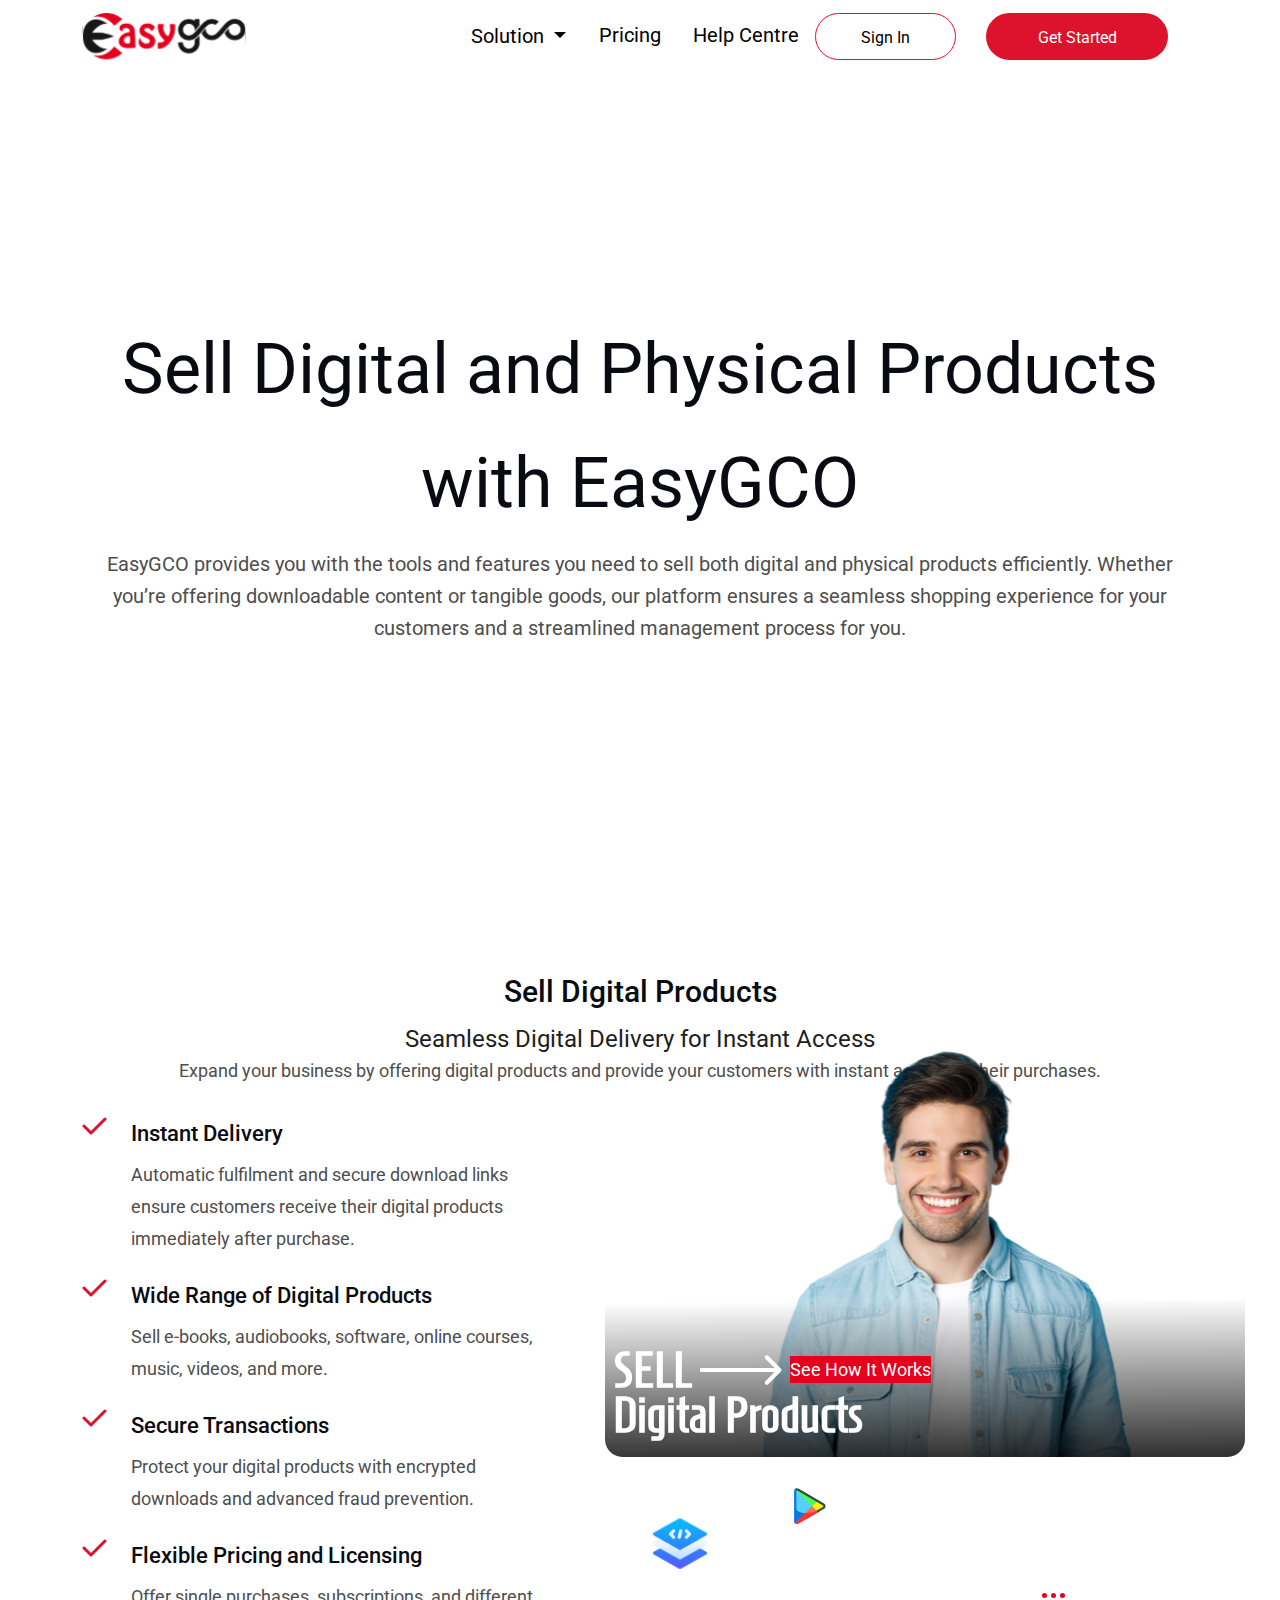
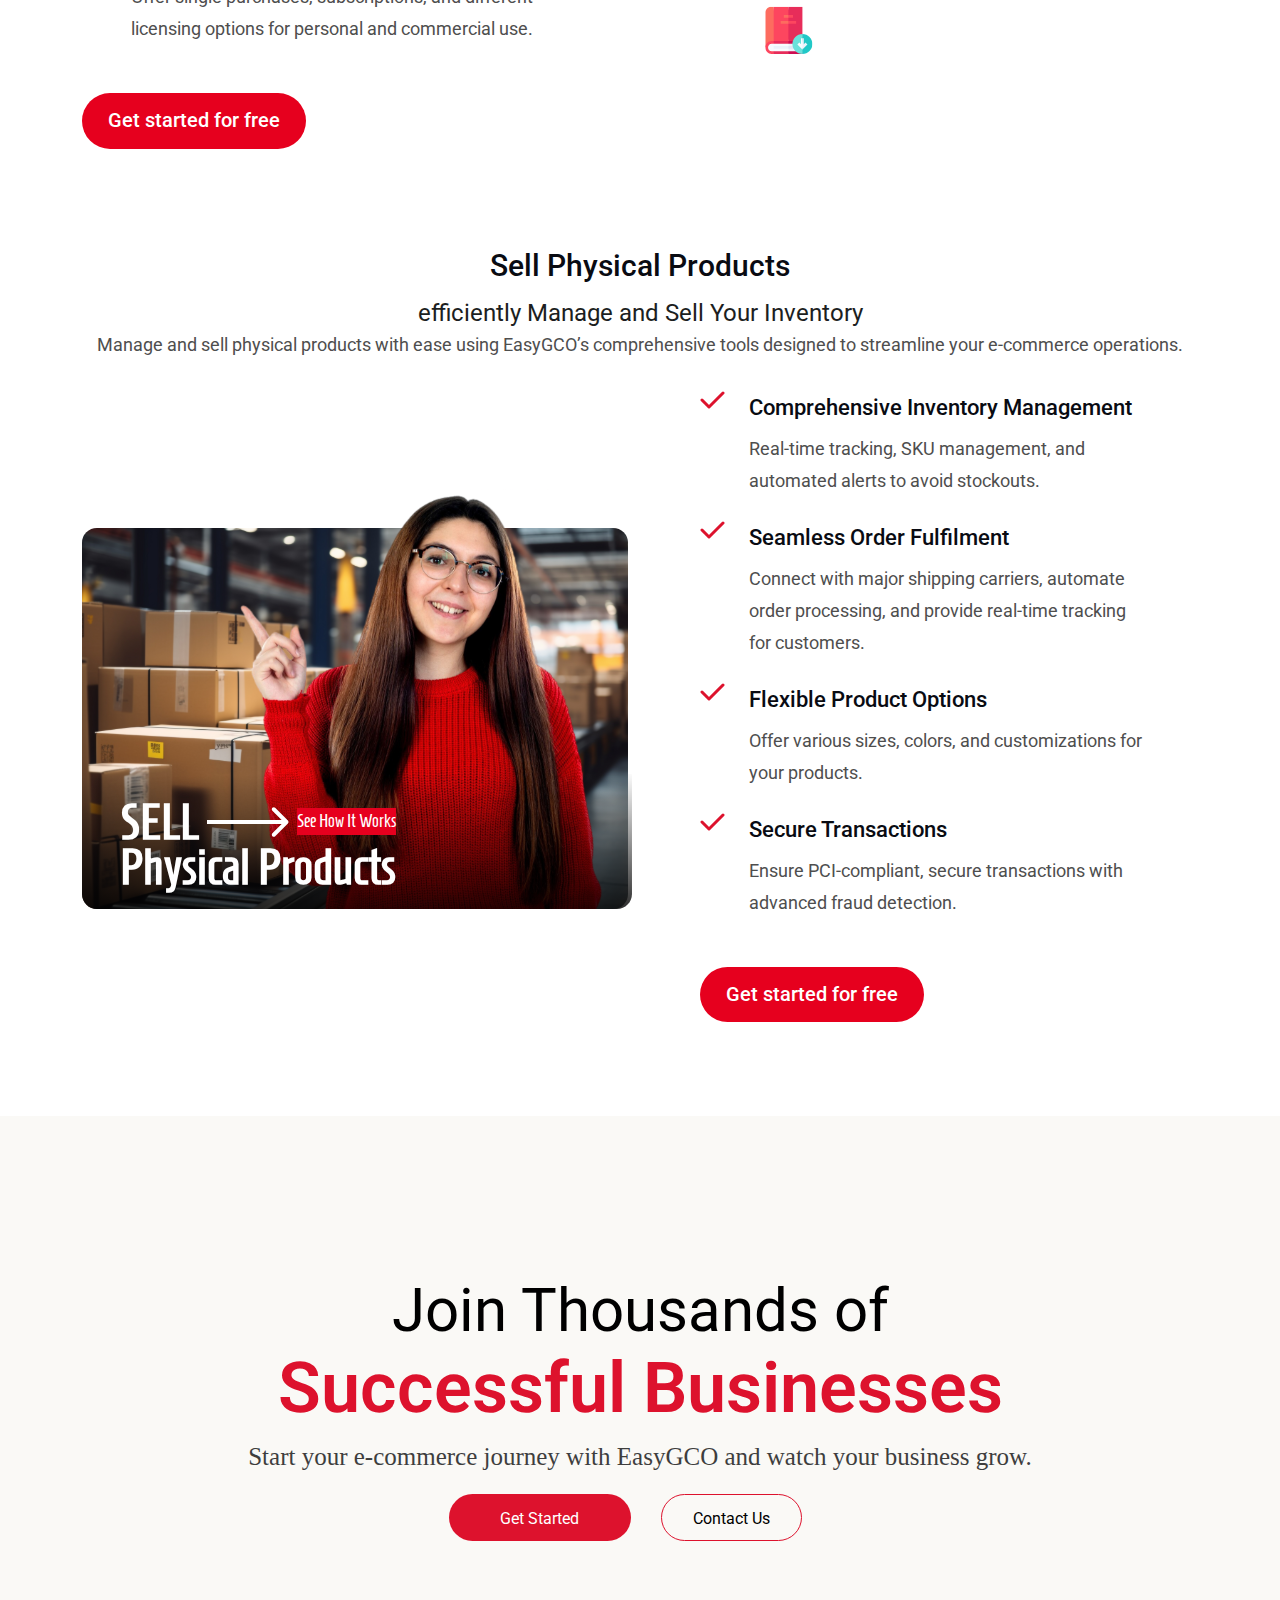
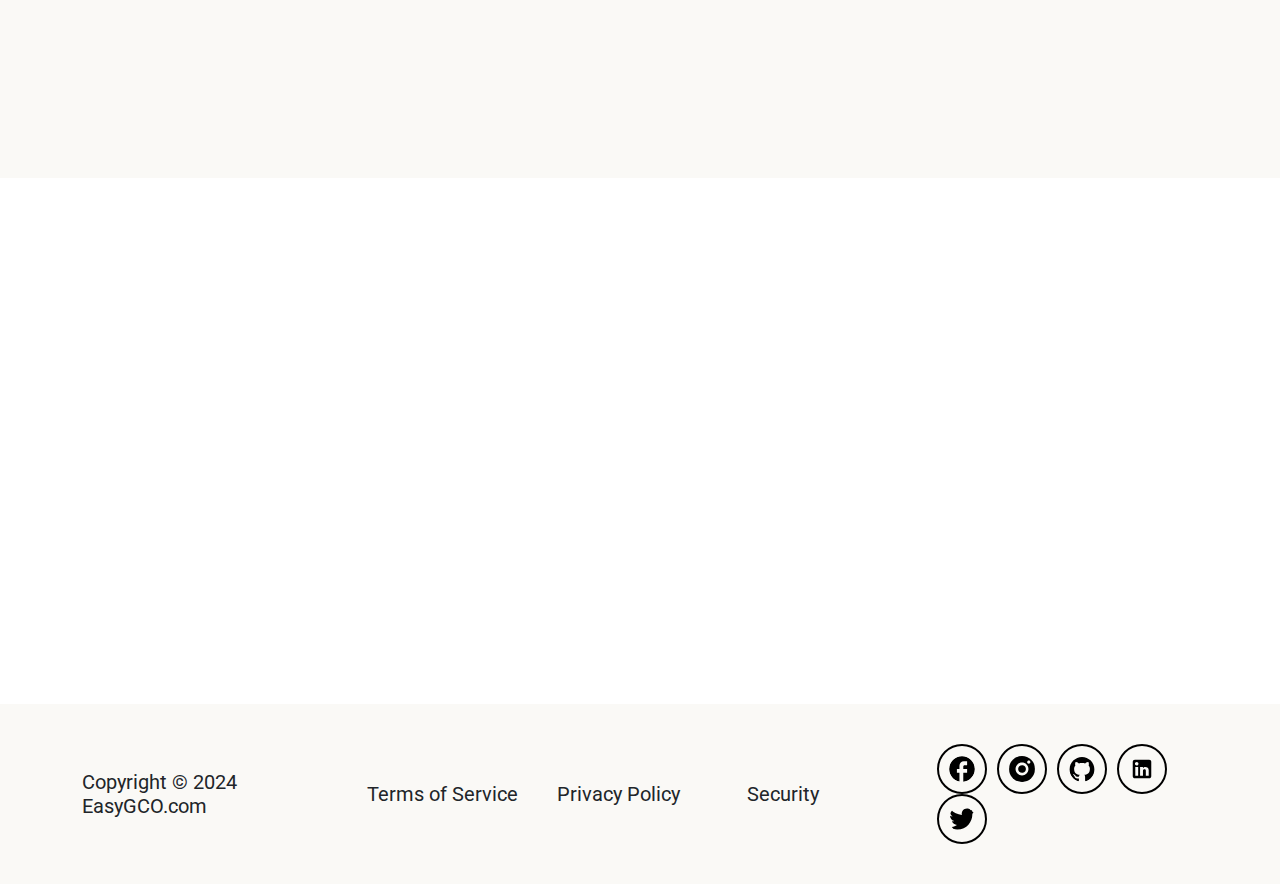
==== digital-physical-products.html @ ec4c8994 "updated and add new files" ====
<!DOCTYPE html>
<html lang="en">
  <head>
    <meta charset="UTF-8" />
    <meta name="viewport" content="width=device-width, initial-scale=1.0" />
    <title>selleing online website</title>
    <link rel="stylesheet" href="css/bootstrap.min.css" />
    <link rel="stylesheet" href="css/all.min.css" />
    <link rel="stylesheet" href="css/framework.css" />
    <link rel="stylesheet" href="css/style.css" />
    <link rel="preconnect" href="https://fonts.googleapis.com" />
    <link rel="preconnect" href="https://fonts.gstatic.com" crossorigin />
    <link href="https://unpkg.com/aos@2.3.1/dist/aos.css" rel="stylesheet" />

    <link
      href="https://fonts.googleapis.com/css2?family=Roboto:ital,wght@0,100;0,300;0,400;0,500;0,700;0,900;1,100;1,300;1,400;1,500;1,700;1,900&display=swap"
      rel="stylesheet"
    />
    <link
      href="https://fonts.googleapis.com/css2?family=Homenaje&display=swap"
      rel="stylesheet"
    />
    <meta http-equiv="X-UA-Compatible" content="IE=edge" />
  </head>
  <body>
    <div class="container-fluid header position-relative overflow-hidden p-0">
      <!-- ------------start navbar ------------------- -->
      <nav class="navbar navbar-expand-lg">
        <div class="container">
          <img src="images/logo-img.svg" alt="" class="logo" />
          <button
            class="navbar-toggler"
            type="button"
            data-bs-toggle="collapse"
            data-bs-target="#main"
            aria-controls="main"
            aria-expanded="false"
            aria-label="Toggle navigation"
          >
            <i class="fa-solid fa-bars"></i>
          </button>
          <div class="collapse navbar-collapse" id="main">
            <ul class="navbar-nav ms-auto mb-2 mb-lg-0">
              <li class="nav-item dropdown position-relative">
                <a
                  class="nav-link active p-2 p-lg-3 btn dropdown-toggle"
                  href="#"
                  role="button"
                  id="dropdownMenuLink"
                  data-bs-toggle="dropdown"
                  aria-expanded="false"
                >
                  Solution
                </a>

                <ul class="dropdown-menu" aria-labelledby="dropdownMenuLink">
                  <li><a class="dropdown-item" href="#">Solution1</a></li>
                  <li><a class="dropdown-item" href="#">Solution2</a></li>
                  <li><a class="dropdown-item" href="#">Solution3</a></li>
                </ul>
              </li>
              <li class="nav-item">
                <a class="nav-link p-2 p-lg-3" href="#">Pricing</a>
              </li>
              <li class="nav-item">
                <a class="nav-link p-2 p-lg-3" href="#">Help Centre</a>
              </li>
            </ul>
            <a class="btn main-btn one rounded-pill" href="#">Sign In</a>
            <a class="btn main-btn two rounded-pill" href="#">Get Started</a>
          </div>
        </div>
      </nav>
      <!-- ------------end navbar ------------------- -->

      <!-- ------------start landing digital-physical products ------------------- -->
      <div
        class="landing-shpping d-flex justify-content-center align-items-center mb-30"
      >
        <div class="container">
          <div class="text-center">
            <h2 class="fw-400 fs-70 lh-114 color-subhead1 fs-sm-40 lh-sm-80">
              Sell Digital and Physical Products with EasyGCO
            </h2>
            <p class="fs-20 fw-400 lh-32 color-paragraph2 fs-sm-16">
              EasyGCO provides you with the tools and features you need to sell
              both digital and physical products efficiently. Whether you’re
              offering downloadable content or tangible goods, our platform
              ensures a seamless shopping experience for your customers and a
              streamlined management process for you.
            </p>
          </div>
        </div>
      </div>
      <!-- ------------end landing digital-physical products ------------------- -->

      <!-- ------------start digital products ------------------- -->
      <div class="digital-products pt-40 mb-30 mt-30">
        <div class="container">
          <div class="text-center">
            <h4 class="fw-500 fs-30 lh-46 color-subhead1">
              Sell Digital Products
            </h4>
            <span class="fw-400 fs-24 lh-32 color-subhead2 d-block"
              >Seamless Digital Delivery for Instant Access</span
            >
            <p class="fw-400 fs-18 lh-32 color-paragraph2">
              Expand your business by offering digital products and provide your
              customers with instant access to their purchases.
            </p>
          </div>
          <div class="row mt-30 align-items-center gap-lg-5">
            <div class="col-lg-5">
              <div class="d-flex flex-column gap-2">
                <div class="d-flex align-items-start gap-4">
                  <img src="images/discover-img/true.svg" alt="" />
                  <div>
                    <h5 class="fw-500 fs-22 lh-34 color-subhead1">
                      Instant Delivery
                    </h5>
                    <p class="fw-400 fs-18 lh-32 color-paragraph2">
                      Automatic fulfilment and secure download links ensure
                      customers receive their digital products immediately after
                      purchase.
                    </p>
                  </div>
                </div>
                <div class="d-flex align-items-start gap-4">
                  <img src="images/discover-img/true.svg" alt="" />
                  <div>
                    <h5 class="fw-500 fs-22 lh-34 color-subhead1">
                      Wide Range of Digital Products
                    </h5>
                    <p class="fw-400 fs-18 lh-32 color-paragraph2">
                      Sell e-books, audiobooks, software, online courses, music,
                      videos, and more.
                    </p>
                  </div>
                </div>
                <div class="d-flex align-items-start gap-4">
                  <img src="images/discover-img/true.svg" alt="" />
                  <div>
                    <h5 class="fw-500 fs-22 lh-34 color-subhead1">
                      Secure Transactions
                    </h5>
                    <p class="fw-400 fs-18 lh-32 color-paragraph2">
                      Protect your digital products with encrypted downloads and
                      advanced fraud prevention.
                    </p>
                  </div>
                </div>

                <div class="d-flex align-items-start gap-4">
                  <img src="images/discover-img/true.svg" alt="" />
                  <div>
                    <h5 class="fw-500 fs-22 lh-34 color-subhead1">
                      Flexible Pricing and Licensing
                    </h5>
                    <p class="fw-400 fs-18 lh-32 color-paragraph2">
                      Offer single purchases, subscriptions, and different
                      licensing options for personal and commercial use.
                    </p>
                  </div>
                </div>
                <div>
                  <a
                    href="#"
                    class="btn rounded-pill create-store-btn mt-4 mb-4 fs-sm-16 store-digital-products color-white bg-red-color"
                    >Get started for free
                  </a>
                </div>
              </div>
              
            </div>
            <div class="col-lg-6 position-relative">
              <img
                src="images/digital-physical-products/digital-bg.svg"
                alt=""
                class="digital-bg"
              />
              <img
                src="images/digital-physical-products/digital-man-smiling.svg"
                alt=""
                class="digital-man-smiling"
              />
              <img
                src="images/digital-physical-products/black-digital-shadow.svg"
                alt=""
                class="black-digital-shadow"
              />
              <img
                src="images/digital-physical-products/circle-digital-product.svg"
                alt=""
                class="circle-digital-product"
              />
              <div class="digital-frame">
                <img
                  src="images/digital-physical-products/white-digital-border.svg"
                  alt=""
                />
                <div class="xxx-sm-red-circle">
                  <img
                    src="images/digital-physical-products/xxx-sm-red-circle.svg"
                    alt=""
                  />
                  <img
                    src="images/digital-physical-products/xxx-sm-red-circle.svg"
                    alt=""
                  />
                  <img
                    src="images/digital-physical-products/xxx-sm-red-circle.svg"
                    alt=""
                  />
                </div>
                <div class="d-flex flex-column gap-2 white-product-lines">
                  <img
                    src="images/digital-physical-products/lg-white-digital-line.svg"
                    alt=""
                  />
                  <img
                    src="images/digital-physical-products/xxx-sm-white-line.svg"
                    alt=""
                    class="xxx-sm-white-line"
                  />
                </div>
              </div>
              <div class="d-flex align-items-center text-digital-images gap-2">
                <p class="fw-600 fs-50 color-white text-sell mb-0 fs-sm-40">
                  SELL
                </p>
                <img
                  src="images/digital-physical-products/white-line-digital-product.svg"
                  alt=""
                  class="white-arrow-digital"
                />
                <p
                  class="fw-400 fs-18 color-white bg-red-color text-how-work mb-0 fs-sm-14"
                >
                  See How It Works
                </p>
              </div>
              <p
                class="fw-600 fs-50 color-white text-digital-products mb-0 fs-sm-40"
              >
                Digital Products
              </p>
            </div>
          </div>
        </div>
      </div>
      <!-- ------------end digital products ------------------- -->
      <!-- ------------start physical products ------------------- -->

      <div class="physical-product pt-40 mb-30 mt-30">
        <div class="container">
          <div class="text-center">
            <h4 class="fw-500 fs-30 lh-46 color-subhead1">
              Sell Physical Products
            </h4>
            <span class="fw-400 fs-24 lh-32 color-subhead2 d-block"
              >efficiently Manage and Sell Your Inventory</span
            >
            <p class="fw-400 fs-18 lh-32 color-paragraph2">
              Manage and sell physical products with ease using EasyGCO’s
              comprehensive tools designed to streamline your e-commerce
              operations.
            </p>
          </div>
          <div class="row mt-30 align-items-center gap-lg-5">
            <div class="col-lg-6 position-relative">
              <img
                src="images/digital-physical-products/cardboard-boxes-physical-products.svg"
                alt=""
                class="cardboard-boxes-physical-products img-fluid"
              />
              <img
                src="images/digital-physical-products/brunette-girl-physical-products.svg"
                alt=""
                class="brunette-girl-physical img-fluid"
              />
              <img
                src="images/digital-physical-products/black-digital-shadow.svg"
                alt=""
                class="black-physical-shadow"
              />
              <div class="d-flex align-items-center text-physical-images gap-2">
                <p class="fw-600 fs-50 color-white text-sell mb-0 fs-sm-40">
                  SELL
                </p>
                <img
                  src="images/digital-physical-products/white-line-digital-product.svg"
                  alt=""
                  class="white-arrow-digital"
                />
                <p
                  class="fw-400 fs-18 color-white bg-red-color text-how-work mb-0 fs-sm-14"
                >
                  See How It Works
                </p>
              </div>
              <p
                class="fw-600 fs-50 color-white text-physical-products mb-0 fs-sm-40"
              >
                Physical Products
              </p>
            </div>
            <div class="col-lg-5">
              <div class="d-flex flex-column gap-2">
                <div class="d-flex align-items-start gap-4">
                  <img src="images/discover-img/true.svg" alt="" />
                  <div>
                    <h5 class="fw-500 fs-22 lh-34 color-subhead1">
                      Comprehensive Inventory Management
                    </h5>
                    <p class="fw-400 fs-18 lh-32 color-paragraph2">
                      Real-time tracking, SKU management, and automated alerts
                      to avoid stockouts.
                    </p>
                  </div>
                </div>
                <div class="d-flex align-items-start gap-4">
                  <img src="images/discover-img/true.svg" alt="" />
                  <div>
                    <h5 class="fw-500 fs-22 lh-34 color-subhead1">
                      Seamless Order Fulfilment
                    </h5>
                    <p class="fw-400 fs-18 lh-32 color-paragraph2">
                      Connect with major shipping carriers, automate order
                      processing, and provide real-time tracking for customers.
                    </p>
                  </div>
                </div>
                <div class="d-flex align-items-start gap-4">
                  <img src="images/discover-img/true.svg" alt="" />
                  <div>
                    <h5 class="fw-500 fs-22 lh-34 color-subhead1">
                      Flexible Product Options
                    </h5>
                    <p class="fw-400 fs-18 lh-32 color-paragraph2">
                      Offer various sizes, colors, and customizations for your
                      products.
                    </p>
                  </div>
                </div>

                <div class="d-flex align-items-start gap-4">
                  <img src="images/discover-img/true.svg" alt="" />
                  <div>
                    <h5 class="fw-500 fs-22 lh-34 color-subhead1">
                      Secure Transactions
                    </h5>
                    <p class="fw-400 fs-18 lh-32 color-paragraph2">
                      Ensure PCI-compliant, secure transactions with advanced
                      fraud detection.
                    </p>
                  </div>
                </div>
                <div>
                  <a
                    href="#"
                    class="btn rounded-pill create-store-btn mt-4 mb-4 fs-sm-16 store-digital-products color-white bg-red-color"
                    >Get started for free
                  </a>
                </div>
              </div>
            </div>
          </div>
        </div>
      </div>
      <!-- ------------end physical products ------------------- -->

      <!-- ------------start join section ------------------- -->
      <div class="join pt-5 pb-5">
        <div class="container">
          <div
            class="row d-flex justify-content-center align-items-center position-relative"
          >
            <div class="col-12 position-relative">
              <div class="d-flex justify-content-start mt-5 mb-5">
                <img
                  src="images/pers-1.svg"
                  alt=""
                  class="per1"
                  data-aos="fade-right"
                />
              </div>
              <div>
                <div class="position-relative">
                  <img
                    src="images/sm-stat.svg"
                    alt=""
                    data-aos="flip-right"
                    class="sm-star"
                  />
                  <img
                    src="images/lg-star.svg"
                    alt=""
                    data-aos="flip-right"
                    class="lg-star"
                  />
                </div>
                <div class="text p-3">
                  <h3>Join Thousands of <span>Successful Businesses </span></h3>
                  <p>
                    Start your e-commerce journey with EasyGCO and watch your
                    business grow.
                  </p>
                  <div class="d-flex justify-content-center align-items-center">
                    <a class="btn main-btn two rounded-pill" href="#"
                      >Get Started</a
                    >

                    <a class="btn main-btn one rounded-pill contact" href="#"
                      >Contact Us</a
                    >
                  </div>
                </div>
                <div>
                  <img
                    src="images/pers-2.svg"
                    alt=""
                    class="per2"
                    data-aos="fade-left"
                  />
                </div>
              </div>
              <div class="d-flex justify-content-start align-items-center m-5">
                <img
                  src="images/pers-3.svg"
                  alt=""
                  class="per3"
                  data-aos="fade-down-right"
                />
              </div>
              <div class="d-flex justify-content-center">
                <img
                  src="images/pers-4.svg"
                  alt=""
                  class="per4"
                  data-aos="flip-down"
                />
              </div>

              <img
                src="images/Polygon 5.svg"
                alt=""
                class="pologon5"
                data-aos="flip-down"
              />
              <img
                src="images/full-circle.svg"
                alt=""
                class="circle5"
                data-aos="flip-down"
              />
              <div class="d-flex justify-content-end align-items-end">
                <img
                  src="images/pers-5.svg"
                  alt=""
                  class="per5"
                  data-aos="fade-up-left"
                />
              </div>
            </div>
          </div>
        </div>
      </div>
      <!-- ------------end join section ------------------- -->

      <!-- ------------start links section ------------------- -->
      <div class="links pt-5 pb-5 text-md-start text-center">
        <div class="container">
          <div class="row" data-aos="fade-up">
            <div class="col-md-6 col-lg-4">
              <div class="info mb-3">
                <img src="images/logo.png" alt="" class="mb-4" />
                <p class="mb-5">
                  "EasyGCO: Your all-in-one e-commerce solution, offering
                  powerful tools to build, manage, and grow your online store
                  with ease."
                </p>
              </div>
            </div>
            <div class="col-md-6 col-lg-3 mb-sm-3">
              <div class="Solutions">
                <h5>Solutions</h5>
                <ul class="list-unstyled">
                  <li>Digital products</li>
                  <li>Physical products</li>
                  <li>Customize your store</li>
                  <li>Discount Coupon</li>
                  <li>Payment Gateways</li>
                  <li>Tax Management</li>
                  <li>Automation</li>
                  <li>Drop shipping</li>
                  <li>Subscriptions</li>
                </ul>
              </div>
            </div>
            <div class="col-md-6 col-lg-3 mb-sm-3">
              <div class="About">
                <h5>About</h5>
                <ul class="list-unstyled">
                  <li>Home</li>
                  <li>Pricing</li>
                  <li>Members</li>
                  <li>Features</li>
                  <li>Contact</li>
                </ul>
              </div>
            </div>
            <div class="col-md-6 col-lg-2">
              <div class="Recourses">
                <h5>Recourses</h5>
                <ul class="list-unstyled">
                  <li>Official Blog</li>
                  <li>GitHub Profile</li>
                  <li>MembersHelp Center</li>
                </ul>
              </div>
            </div>
          </div>
        </div>
      </div>
      <!-- ------------end links section ------------------- -->

      <!-- ------------start footer section ------------------- -->
      <div class="footer">
        <div class="container">
          <div
            class="row d-flex align-items-center justify-content-center"
            data-aos-anchor-placement="top-bottom"
          >
            <div class="col-lg-3">Copyright &copy; 2024 EasyGCO.com</div>
            <div class="col-lg-2">Terms of Service</div>
            <div class="col-lg-2">Privacy Policy</div>
            <div class="col-lg-2">Security</div>
            <div class="socail col-lg-3">
              <img src="images/social-1.svg" alt="" class="socail1" />
              <img src="images/social-2.svg" alt="" class="socail2" />
              <img src="images/social-3.svg" alt="" class="socail3" />
              <img src="images/mdi_linkedin.svg" alt="" class="socail4" />
              <img src="images/social-4.svg" alt="" class="socail5" />
            </div>
          </div>
        </div>
      </div>
      <!-- ------------end footer section ------------------- -->
      <script src="https://unpkg.com/aos@2.3.1/dist/aos.js"></script>
      <script src="js/bootstrap.bundle.min.js"></script>
      <script src="./js/main.js"></script>
    </div>
  </body>
</html>
---- css/framework.css ----
:root {
  --primary-color: rgba(221, 18, 45, 1);
  --icon-color: rgba(230, 0, 30, 1);
  --dark-color: rgba(0, 0, 0, 1);
  --background-color: rgba(250, 249, 246, 1);
}
.color-icon{
  color: var(--icon-color);
}
.color-red {
  color: var(--primary-color);
}
.color-white{
  color: white;
}
.color-subhead1 {
  color: rgba(9, 11, 18, 1);
}
.color-subhead2 {
  color: rgba(28, 30, 33, 1);
}
.color-paragraph1 {
  color: rgba(71, 71, 71, 1);
}
.color-btn-text{
    color: rgba(41, 41, 41, 1);
}
.dark-color{
    color: var(--dark-color);
}
.color-paragraph2 {
color :rgba(78, 78, 78, 1);
}
.color-paragraph3 {
    color: rgba(113, 113, 113, 1);
}
.color-paragraph4 {
    color: rgba(108, 108, 108, 1);
}
.color-paragraph5 {
  color :rgba(79, 79, 79, 1);
  }
.bg-color{
    background-color: var(--background-color);
}
.bg-dark-color{
    background-color: var(--dark-color);
}
.bg-order-color{
    background-color: rgba(184, 217, 186, 1);
    ;
}
.bg-red-color{
  background-color: var(--icon-color);
}




.fw-200 {
    font-weight: 200;
}
.fw-300 {
    font-weight: 300;
}

.fw-400 {
  font-weight: 400;
}
.fw-500 {
  font-weight: 500;
}
.fw-600 {
  font-weight: 600;
}

.fw-700 {
  font-weight: 700;
}
.fw-800 {
  font-weight: 800;
}
.fs-12 {
    font-size: 12px;
  }
.fs-14 {
    font-size: 14px;
  }
.fs-16 {
    font-size: 16px;
  }
  .fs-18 {
    font-size: 18px;
  }
.fs-20 {
  font-size: 20px;
}
.fs-22 {
    font-size: 22px;
  }
.fs-24 {
  font-size: 24px;
}
.fs-30 {
  font-size: 30px;
}
.fs-40 {
    font-size: 30px;
  }
.fs-50 {
  font-size: 50px;
}
.fs-60 {
  font-size: 60px;
}
.fs-70 {
  font-size: 70px;
}
.fs-80 {
  font-size: 80px;
}
.fs-100 {
  font-size: 100px;
}
.fs-170 {
    font-size: 170px;
  }
  .lh-14 {
    line-height: 14px;
  }
  .lh-22 {
    line-height: 22px;
  }
  .lh-32 {
    line-height: 32px;
  }
.lh-34 {
  line-height: 34px;
}
.lh-35 {
  line-height: 35px;
}
.lh-27 {
  line-height: 24px;
}
.lh-40 {
  line-height: 40px;
}
.lh-46 {
    line-height: 46px;
  }
  .lh-70 {
    line-height: 70px;
  }
.lh-72 {
  line-height: 72px;
}
.lh-93 {
  line-height: 93px;
}
.lh-114 {
    line-height: 114px;
  }
.lh-117 {
  line-height: 117px;
}
.mt-0{
    margin-top: 0;
}
.mt-10 {
  margin-top: 10px;
}
.mt-15 {
  margin-top: 15px;
}

.mt-20 {
  margin-top: 20px;
}
.mt-30 {
  margin-top: 30px;
}
.mt-50 {
  margin-top: 50px;
}
.mt-60 {
  margin-top: 60px;
}

.mb-30 {
  margin-bottom: 30px;
}

.mb-10 {
    margin-bottom: 10px;
  }
  .mb-0 {
    margin-bottom: 0px;
  }
  .ml-10 {
    margin-left: 10px;
  }
.ml-20 {
  margin-left: 20px;
}
.mr-10 {
  margin-left: 10px;
}
.pt-20 {
  padding-top: 20px;
}

.pt-100 {
  padding-top: 100px;
}
.pt-40 {
  padding-top: 40px;
}
.pt-60 {
  padding-top: 60px;
}
.pt-80 {
    padding-top: 80px;
  }
.pb-20 {
  padding-bottom: 20px;
}
.pt-10 {
    padding-top: 10px;
  }
.pb-40 {
  padding-bottom: 40px;
}
.pb-60 {
    padding-bottom: 60px;
  }
  .pb-10 {
    padding-bottom: 10px;
  }
.pl-10 {
  padding-left: 10px;
}

.pl-20 {
  padding-left: 20px;
}
.pr-50 {
    padding-right: 50px;
  }
  .pr-10 {
    padding-right: 50px;
  }

.create-store-btn {
  font-size: 20px;
  font-weight: 500;
  line-height: 23.44px;
  text-align: center;
  padding: 20px 40px 20px 40px;
  border-radius: 52px;
  transition: all 0.3s ease;

}
.order-store-btn {
    font-size: 16px;
    font-weight: 500;
    padding: 10px 50px ;
    border-radius: 5px;
line-height: 18.75px;
text-align: left;
transition: all 0.3s ease;


  }

.shadow {
  box-shadow: 0px 2.83px 27.88px 0px rgba(0, 0, 0, 0.1);
}

@media (max-width: 991px) {
  .fs-sm-60 {
    font-size: 60px;
  }
  .fs-sm-40 {
    font-size: 40px;
  }
  .fs-sm-80 {
    font-size: 80px;
  }
  .fs-sm-16 {
    font-size: 16px;
  }
  .pt-lg-40{
    padding-top: 40px;
  }
  .lh-sm-80 {
    line-height: 80px;
}
.fs-sm-14 {
  font-size: 14px;
}
.row-sm-column{
  display: flex;
  flex-direction: column;
}

}
---- css/style.css ----
:root {
  --primary-color: rgba(221, 18, 45, 1);
  --icon-color: rgba(230, 0, 30, 1);
  --dark-color: rgba(0, 0, 0, 1);
  --background-color: rgba(250, 249, 246, 1);
}
* {
  margin: 0;
  padding: 0;
  box-sizing: border-box;
}
body {
  font-family: "Roboto", sans-serif;
}
body,
html {
  overflow-x: hidden;
}

/* ***************************** Start navbar style ************************* */
.navbar .logo {
  width: 165.15px;
  height: 47.34px;
}
.navbar .navbar-toggler {
  color: var(--dark-color);
  font-size: 20px;
  background-color: var(--primary-color);
  width: 45px;
  height: 45px;
  border-radius: 50%;
}
.navbar .navbar-toggler:focus {
  border: none;
  outline: none;
  box-shadow: none;
}

.navbar .navbar-nav .nav-link {
  color: var(--dark-color);
  font-size: 20px;
  font-weight: 400;
  line-height: 23.44px;
  text-align: left;
}
.navbar-nav .nav-item .nav-link:hover {
  color: var(--primary-color);
}

.dropdown-toggle:focus,
.main-btn:focus {
  outline: none;
  box-shadow: none;
  border-color: transparent;
}
.main-btn {
  height: 47px;
  padding: 12px 40px 12px 40px;
  border-radius: 52px 0px 0px 0px;
  opacity: 0px;
  margin-right: 30px;
  transition: all 0.3s ease;
}
.main-btn.one {
  width: 141px;
  border: 1.5px 0px 0px 0px;
  background-color: transparent;
  border-color: var(--primary-color);
  color: var(--dark-color);
}
.main-btn.one:hover {
  background-color: var(--primary-color);
  box-shadow: 0 4px 8px rgba(0, 0, 0, 0.2);
  color: white;
  border: none;
}
.main-btn.two {
  width: 182px;
  background-color: var(--primary-color);
  color: white;
}
.main-btn.two:hover {
  background-color: transparent;
  color: var(--primary-color);
  box-shadow: 0 4px 8px rgba(0, 0, 0, 0.2);
}
/* ***************************** End navbar style ************************* */
/* ***************************** start landingpage style ************************* */

.landing .container .row {
  gap: 80px;
}

.landing .text a {
  color: white;
  padding: 10px 20px 10px 20px;
}
.landing .text a:hover {
  background-color: transparent;
  color: var(--primary-color);
  box-shadow: 0 4px 12px rgba(208, 40, 40, 0.15);
}
.landing .text a i {
  background-color: white;
  border-radius: 50%;
  padding: 10px;
}

.bg-landing-index {
  width: 540px;
  height: 550px;
  position: absolute;
  left: 150px;
}

.landing .img-content .headphone {
  position: absolute;
  top: 30px;
  left: 70px;
  background-color: white;
  width: 180px;
  height: 220px;
  border-radius: 22.07px;
}

.landing .img-content .headphone h4 {
  padding: 5px 10px;
}

.lap-img {
  position: absolute;
  width: 460px;
  height: 400px;
  top: 100px;
  left: 200px;
}
.ecommerce {
  position: absolute;
  bottom: -60px;
  background-color: white;
  left: 140px;
  border-radius: 57px;
  width: 230px;
  height: 64px;
  padding: 10px;
}
.landing .img-content .ecommerce img {
  background-color: rgba(224, 238, 225, 1);
  border-radius: 50%;
  padding: 10px;
}

.Polygon-1 {
  position: absolute;
  top: 20px;
  right: -50px;
}
.star-sec1-img {
  position: absolute;
  right: -30px;
}

@media (max-width: 991px) {
  .wrapper-landing {
    margin-bottom: 500px;
  }
  .bg-landing-index {
    position: absolute;
    width: 100%;
    left: 0;
  }

  .lap-img {
    position: absolute;
    width: 440px;
    left: 40px;
    top: 120px;
  }

  .Polygon-1 {
    display: none;
  }
  .landing .img-content .headphone {
    height: 180px;
    position: absolute;
    left: 250px;
    top: -50px;
  }

  .ecommerce {
    position: absolute;
    top: 10px;
    left: 0;
  }
}

/* ***************************** end landingpage style ************************* */
/* ***************************** start Solution section ************************* */

.solutions-card .card-contain .card:first-child {
  border: none;
  box-shadow: 0px 27px 54px 0px rgba(0, 0, 0, 0.05);
}
.solutions .card {
  width: 500px;
  border-radius: 23px;
  background-color: transparent;
}

.solutions .card .sec-icon {
  width: 60px;
  height: 60px;
  padding: 15px;
  background-color: rgba(255, 238, 237, 1);
  border-radius: 50%;
}

.solutions-card .card p {
  font-family: Open Sans;
  color: rgba(86, 86, 86, 1);
}

.solutions .images-solutions {
  background-position: center;
  background-size: cover;
  border-radius: 30px;
  cursor: pointer;
  padding: 20px 5px;
  background-color: rgba(203, 224, 204, 1);
  width: 586px;
  height: 620px;
  position: relative;
}

.person-solution {
  width: 750px;
  height: 718px;
  position: absolute;
  bottom: -78px;
}
.star-solution {
  padding: 10px;
}
.images-solutions .star {
  background-color: white;
  padding: 5px;
  width: 41.46px;
  height: 41.46px;
  border-radius: 10px;
}

.star-solution .text span {
  text-decoration: underline;
}

.statsictis {
  background-color: white;
  width: 215px;
  height: 203.61px;
  padding: 20px;
  border-radius: 26.89px;
  z-index: 2;
  position: absolute;
  right: -50px;
}

.payments {
  background-color: white;
  width: 265.23px;
  height: 136.7px;
  border-radius: 11px;
  padding: 20px;
  position: absolute;
  bottom: 130px;
  left: -60px;
}

@media (max-width: 991px) {
  .solutions {
    margin-bottom: 40px;
  }
  .payments {
    position: absolute;
    top: 10px;
    left: 250px;
  }

  .statsictis {
    top: 200px;
    left: 10px;
    width: 150px;
    height: 150px;
    position: absolute;
  }

  .statsictis .text img {
    width: 80px;
  }
  .star-solution {
    position: absolute;
    top: 250px;
    left: 320px;
  }
  .person-solution {
    position: absolute;
    bottom: -100px;
  }

  .learn {
    position: absolute;
    bottom: -60px;
    left: 150px;
  }
  .solutions-card {
    order: 1;
  }
}

/* ***************************** end Solution section ************************* */

/* ***************************** start chooseEasyGCO section ************************* */
.chooseEasyGCO {
  background-color: rgba(250, 249, 246, 1);
  cursor: pointer;
}

.chooseEasyGCO .chooseEasyGCO-card #one {
  background-color: white;
  border-radius: 26px;
}
.choose-card {
  width: 377px;
  height: 358px;
}
.chooseEasyGCO-card .choose-card img {
  background-color: white;
  border-radius: 50%;
  padding: 15px;
  width: 70px;
  height: 70px;
  margin-bottom: 15px;
}

.chooseEasyGCO .chooseEasyGCO-card #one img {
  background-color: rgba(250, 249, 246, 1);
}
.choose-card p {
  font-family: Open Sans;
}
/* ***************************** end chooseEasyGCO section ************************* */
/* ***************************** start features style ************************* */

.features h3 {
  font-size: 60px;
  font-weight: 400;
  line-height: 70.31px;
  text-align: center;
  color: rgba(9, 11, 18, 1);
}
.features h3 span {
  display: block;
  font-size: 70px;
  font-weight: 600;
  line-height: 82.03px;
  text-align: center;
}
.features-contain .nextprev i {
  color: var(--icon-color);
  font-size: 20px;
  border: 1px solid var(--icon-color);
  border-radius: 6px;
  padding: 5px 10px;
  cursor: pointer;
}
.features .features-contain .i-two {
  background-color: var(--icon-color);
  color: white;
}

.features .features-contain {
  background-image: url(../images/background-features.jpg);
  background-position: center;
  background-size: cover;
  width: 100%;
  padding: 40px 0;
}

.carousel-inner .carousel-item {
  display: flex;
  gap: 1rem;
}


.card {
  flex: 0 0 auto;
  width: 100%;
  border: none;
  border-radius: 37px;
  transition: transform 0.2s;
  padding: 40px 0;
}

.carousel-inner .row .card .card-body {
  height: 300px;
}

.card:hover {
  transform: translateY(-10px);
}

.carousel {
  overflow: visible;
}
.card img {
  width: 60px;
  height: 60px;
  background-color: rgba(250, 249, 246, 1);
  border-radius: 50%;
  padding: 10px;
}
.card .card-title {
  font-size: 25px;
  font-weight: 500;
  line-height: 35.16px;
  margin: 5px 0;
}
.card-text {
  font-family: Open Sans;
  font-size: 16px;
  font-weight: 400;
  line-height: 26px;
  color: rgba(106, 106, 106, 1);
}
.carousel-indicators {
  margin: -30px 0;
}
.carousel-indicators [data-bs-target] {
  border-radius: 50%; /* Make them round */
  width: 5px;
  height: 5px;
  padding: 5px;
  background-color: rgba(123, 123, 123, 1);
}



@media (max-width: 991px) {
  .nextprev {
    position: absolute;
    bottom: -50px;
    left: 150px;
  }
  .feat-1,
  .feat-2,
  .feat-3,
  .feat-4,
  .feat-5 {
    flex: 1 1 100%;
    height: auto;
    max-height: 402px;
  }

  .features .features-contain {
    background-image: none;
  }
  .row-features > div {
    display: none;
  }

  .feat-1 {
    display: block;
  }
  .carousel-indicators {
    display: none;
  }
}


@media (min-width: 768px) {
  .carousel-inner {
    display: flex;
  }
  .carousel-item {
    margin-right: 20px;
    flex: 0 0 20.333333%;
    display: block;
  }
}
.carousel-inner {
  padding: 1em;
}
.card {
  margin-right: 0.5rem;
  box-shadow: 2px 6px 8px 0 rgba(22, 22, 26, 0.18);
  border: none;
}
.carousel-control-prev,
.carousel-control-next {
  background-color: #e1e1e1;
  width: 6vh;
  height: 6vh;
  border-radius: 50%;
  top: 50%;
  transform: translateY(-50%);
}

.active-indicator {
  background-color:rgba(230, 0, 30, 1);;
  color: #0077b5;
}

/* ***************************** end features style ************************* */

/* ***************************** start getStarted style ************************* */

.getStarted {
  position: relative;
}
.getStarted .getstarted-contain {
  margin: 20px 0;
  border-radius: 30px;
  box-shadow: 0px 22px 69.9px 0px rgba(0, 0, 0, 0.05);
  padding: 40px 20px;
  background-color: white;
}

.getStarted .getstarted-contain h3 {
  font-size: 60px;
  font-weight: 600;
  line-height: 70.31px;
  text-align: left;
  color: rgba(9, 11, 18, 1);
}
.getStarted .getstarted-contain p {
  font-family: Open Sans;
  font-size: 20px;
  font-weight: 400;
  line-height: 27.24px;
  text-align: left;
  color: rgba(72, 72, 72, 1);
}

.btn-start {
  border: 2px solid var(--icon-color);
}

.btn-start i {
  color: var(--icon-color);
  text-align: center;
}

.get-image {
  width: 576.29px;
  height: 391.08px;
}

.get-free-imgs {
  box-shadow: 0px 22px 82.3px 0px rgba(0, 0, 0, 0.05);
  width: 400.66px;
  height: 365.91px;
  border-radius: 36px;
  position: absolute;
  right: 20px;
}

.users {
  box-shadow: 0px 4px 39.7px 0px rgba(0, 0, 0, 0.07);
  width: 188px;
  height: 148px;
  border-radius: 13px;
  padding: 20px;
  position: absolute;
  top: 60px;
}
.users img:not(:first-child) {
  margin-left: -25px;
}
.users .text-users {
  padding: 10px 0;
}
.users .text-users p {
  font-size: 16px;
  font-weight: 400;
  line-height: 20px;
  color: var(--dark-color);
}
.users .text-users span {
  font-size: 30px;
  font-weight: 500;
  line-height: 20px;
  text-align: left;
}

.star-img-solution {
  position: absolute;
  bottom: 10px;
  left: 2px;
}

.getStarted .ecommerce {
  position: absolute;
  bottom: 0px;
  background-color: white;
  left: -100px;
  border-radius: 57px;
  width: 230px;
  height: 64px;
  padding: 10px;
  box-shadow: 0px 4px 39.7px 0px rgba(0, 0, 0, 0.07);
}
.getStarted .ecommerce img {
  background-color: rgba(224, 238, 225, 1);
  border-radius: 50%;
  padding: 10px;
}
.getStarted .ecommerce h5 {
  font-size: 16px;
  font-weight: 500;
  line-height: 20px;
  color: var(--dark-color);
}

.circle {
  width: 400px;
  height: 380px;
  border-radius: 50%;
  position: absolute;
  top: 50%;
  right: 24%;
  transform: translate(50%, -50%);
  box-shadow: 20px -2px 150px 50px rgba(255, 105, 180, 0.5);
  z-index: -1;
  opacity: 0.5;
}

@media (max-width: 991px) {
  .get-image {
    margin-bottom: 90px;
  }
  .users {
    width: 142px;
    height: 111.79px;
    position: absolute;
    top: 350px;
    left: 250px;
  }
  .users img {
    width: 31.2px;
    height: 31.2px;
  }

  .users .text-users {
    width: 105px;
    height: 36.2px;
  }
  .users .text-users p {
    font-size: 12.09px;
    line-height: 15.11px;

    color: var(--dark-color);
  }
  .users .text-users span {
    font-size: 20.66px;
    line-height: 15.11px;
  }

  .star-img-solution {
    position: absolute;
    bottom: -150px;
    left: 50px;
  }
  .getStarted .ecommerce {
    position: absolute;
    bottom: -170px;
    left: 50px;
  }
  .circle {
    display: none;
  }
  .getStarted .getstarted-contain {
    margin: 20px 0;
    border-radius: 30px;
    box-shadow: none;
    padding: 33px 20px 33px 20px;
  }
  .getStarted .getstarted-contain .text {
    margin: 90px 0;
  }
}

/* ***************************** end getStarted style ************************* */

/* ***************************** start join style ************************* */
.join {
  margin: 70px 0;
  background-color: rgba(250, 249, 246, 1);
  overflow: hidden;
}
.join .text h3 {
  font-size: 60px;
  font-weight: 400;
  line-height: 70.31px;
  text-align: center;
  color: var(--dark-color);
}
.join .text h3 span {
  display: block;
  font-size: 70px;
  font-weight: 600;
  line-height: 82.03px;
  text-align: center;
  color: var(--primary-color);
}
.join .text p {
  font-family: Open Sans;
  font-size: 25px;
  font-weight: 400;
  line-height: 40.85px;
  text-align: center;
  color: rgba(62, 62, 62, 1);
}
.contact {
  padding-right: 20px;
  padding-left: 20px;
}
.per1 {
  position: absolute;
  left: 250px;
}
.per2 {
  position: absolute;
  right: 70px;
  top: 200px;
}

.per4 {
  position: absolute;
  left: 200px;
  bottom: 0;
}
.per5 {
  position: absolute;
  top: 450px;
}
.sm-star {
  position: absolute;
  top: 100px;
}
.lg-star {
  position: absolute;
  top: 90px;
}

.pologon5 {
  position: absolute;
  right: 200px;
  bottom: 5px;
  z-index: 1;
}
.circle5 {
  position: absolute;
  bottom: 5px;
  right: 170px;
}

@media (max-width: 991px) {
  .join {
    margin-bottom: 50px;
  }
  .per1 {
    position: absolute;
    left: 20px;
    top: 10px;
  }
  .per2 {
    position: absolute;
    top: 5px;
  }
  .per3 {
    position: absolute;
    left: 120px;
  }
  .per4 {
    position: absolute;
    left: 10px;
    bottom: -40px;
  }
  .circle5 {
    width: 36px;
    height: 36px;
    bottom: 80px;
    right: 40px;
  }
  .pologon5 {
    width: 50.87px;
    height: 50.87px;
    right: 50px;
    bottom: 80px;
  }
  .per5 {
    position: absolute;
    top: 500px;
    right: 100px;
  }
  .lg-star {
    width: 53.57px;
    height: 53.57px;
  }
  .sm-star {
    position: absolute;
    width: 14.64px;
    height: 14.64px;
    top: 90px;
    left: 1px;
  }
  .join .text p {
    font-size: 20px;
  }
  .join .text h3,
  .join .text h3 span {
    font-size: 36px;
  }
}

/* ***************************** end join style ************************* */

/* ***************************** start links style ************************* */

.links {
  text-align: left;
  cursor: pointer;
}
.links .info p {
  font-family: Open Sans;
  font-size: 20px;
  font-weight: 400;
  line-height: 29px;
  color: rgba(75, 75, 75, 1);
}
.links h5 {
  font-size: 30px;
  font-weight: 500;
  line-height: 35.16px;
}

.links ul li {
  font-family: Open Sans;
  font-size: 20px;
  font-weight: 300;
  line-height: 27.24px;
  color: rgba(0, 0, 0, 1);
  margin: 5px 0;
}
/* ***************************** end links style ************************* */

/* ***************************** start footer style ************************* */

.footer {
  background-color: rgba(250, 249, 246, 1);
  padding: 40px 0;
  font-size: 20px;
  font-weight: 400;
  line-height: 24.2px;
  text-align: left;
  cursor: pointer;
}
.footer .socail img {
  border: 2px solid var(--dark-color);
  padding: 10px;
  border-radius: 50%;
  width: 50px;
  height: 50px;
  margin-right: 5px;
}
.footer .socail img:hover {
  scale: 1.2;
  transition: 0.3s;
}
.footer .socail .socail1:hover,
.footer .socail .socail5:hover {
  background-color: rgb(24 119 242 / 20%);
  box-shadow: 2px 1px 200px 5px #1da1f2;
}
.footer .socail .socail2:hover {
  background-color: rgb(255 0 0 / 20%);
  box-shadow: 2px 1px 200px 5px #ff0000;
}
.footer .socail .socail3:hover {
  background-color: rgba(47, 50, 52, 0.2);
  box-shadow: 2px 1px 200px 5px #1b1c1d;
}
.footer .socail .socail4:hover {
  background-color: rgb(0 119 181 / 20%);
  box-shadow: 2px 1px 200px 5px #0077b5;
}

/* ***************************** end footer style ************************* */

/* ***************************** start media query style ************************* */

@media (max-width: 991px) {
  body {
    overflow-x: hidden;
  }

  .footer .row {
    text-align: center;
  }
  .footer div {
    margin-bottom: 20px;
  }
}
/* ***************************** end media query style ************************* */

/* *************************************************** Start discover page style************* ************************* */

/* ****************************** Start discover landingpage style****************** */

.discover-landing {
  background-color: var(--background-color);
  min-height: calc(100vh - 76px);
  position: relative;
  overflow: hidden;
}

.discover-landing .discover-btn {
  background-color: var(--icon-color);
  color: white;
  z-index: 1;
}
.discover-landing .discover-btn:hover {
  background-color: white;
  color: var(--icon-color);
  border: 2px solid var(--icon-color);
}

.lg-green-circle {
  bottom: -100px;
  left: 100px;
}

.staticts-disover {
  border-radius: 26px;
  background-color: white;
  overflow: hidden;
  z-index: 1;
  margin-bottom: -10px;
}

.staticts-disover .text {
  width: 183px;
  height: 91px;
}

.sm-green-circle {
  top: -80px;
  right: 0;
}

.md-green-circle {
  right: 100px;
  top: -50px;
}
.xm-red-circle {
  position: absolute;
  top: 260px;
}
.static-line {
  position: absolute;
  top: 180px;
}
.card-num-static {
  width: 108px;
  height: 35px;
  border-radius: 10px;
  position: absolute;
  bottom: 290px;
  left: 260px;
}
@media (max-width: 991px) {
  .lg-green-circle {
    display: none;
  }
  .staticts-disover {
    margin: 20px 0;
    width: 550px;
  }
  .static-line {
    position: absolute;
    top: 200px;
  }
  .xm-red-circle {
    position: absolute;
    top: 280px;
  }
}

/* ****************************** end discover landingpage style****************** */

/* ****************************** start discover offers style****************** */
.each-order {
  border-bottom: 1px dashed rgba(184, 184, 184, 1);
}

@media (max-width: 991px) {
  .each-order-text {
    text-align: start;
  }
}
/* ****************************** end discover offers style****************** */

/* ****************************** start questions offers style****************** */

.each-order,
.each-question {
  cursor: pointer;
  transition: 0.3s;
}
.each-order:hover,
.each-question:hover {
  background-color: var(--background-color);
}

.answer-question {
  border-left: 3px solid var(--primary-color);
  margin-left: 40px;
}
#accordionExample {
  border: none;
}
.accordion-item {
  border-bottom: 1px solid rgba(57, 57, 57, 1);
  border-left: none;
  border-right: none;
  border-top: none;
}

.accordion-button:not(.collapsed) {
  color: rgba(28, 30, 33, 1);
  background-color: transparent;
  box-shadow: inset 0 -1px 0 rgba(0, 0, 0, 0.125);
}
.accordion-button:focus {
  background-color: transparent;
  outline: none;
  box-shadow: none;
  border-color: transparent;
}

.accordion-button::after {
  content: none;
}
/* ****************************** start questions offers style****************** */

/* *************************************************** Start products page style************* ************************* */

/* ****************************** start landing products style****************** */

.products-btn1 {
  background-color: var(--icon-color);
  color: white;
}
.products-btn2 {
  background-color: white;
  border: 1px solid var(--icon-color);
}

.products-btn1:focus,
.products-btn2:focus {
  outline: none;
  box-shadow: none;
}

.search-img {
  position: absolute;
  top: 30px;
  left: 20px;
  width: 94.46px;
  height: 84.03px;
}
.pen-img {
  position: absolute;
  background-color: white;
  padding: 10px;
  border-radius: 15px;
  top: 100px;
  right: 50px;
  width: 183px;
  height: 143.46px;
}
.book-img {
  position: absolute;
  bottom: 70px;
  left: 100px;
}
@media (max-width: 991px) {
  .search-img {
    position: absolute;
    left: 40px;
    width: 74.46px;
    height: 64.03px;
  }
  .pen-img {
    position: absolute;
    background-color: white;
    padding: 10px 5px;
    border-radius: 15px;
    top: 100px;
    right: 50px;
    width: 123px;
    height: 83.46px;
  }
  .book-img {
    position: absolute;
    bottom: 70px;
    left: 50px;
  }
}
/* ****************************** end landing products style****************** */

/* ****************************** start physical products style****************** */

.images-physical-product {
  background-image: url(../images/products-img/physical-bg.svg);
  background-position: center;
  background-size: cover;
  padding: 40px;
  width: 561px;
  height: 343px;
  border-radius: 20px;
}
.true-line {
  position: absolute;
  top: -70px;
}
.images-physical-product .chart {
  position: absolute;
  bottom: 40px;
  width: 92px;
  height: 92px;
  background-color: rgba(255, 255, 255, 0.5);
  padding: 10px;
  border-radius: 10px;
}
.woman-pink {
  position: absolute;
  width: 367px;
  height: 493px;
  top: -136px;
  left: 200px;
}

.shopping {
  position: absolute;
  right: -50px;
  top: 20px;
  width: 99px;
  height: 100px;
}

@media (max-width: 991px) {
  .row {
    display: flex;
    flex-direction: column-reverse;
    gap: 100px;
  }
  .images-physical-product {
    width: 461px;
    height: 243px;
  }
  .woman-pink {
    position: absolute;
    width: 267px;
    height: 393px;
    top: -123px;
  }
  .shopping {
    position: absolute;
    width: 77px;
    height: 80px;
    left: 150px;
    top: 190px;
  }
}
/* ****************************** end physical products style****************** */

/* ****************************** start store products style****************** */

.store-images {
  background-image: url(../images/products-img/bg-image.svg);
  background-position: center;
  background-size: cover;
  width: 747px;
  height: 396px;
  border-radius: 15px;
}
.wireless-headphones {
  background-color: var(--background-color);
  padding: 5px 50px;
  border-radius: 10px;
}
.discount {
  background-color: white;
  width: 221px;
  height: 250px;
  position: absolute;
  top: -30px;
  left: -20px;
  border-radius: 10px;
}
.discount-num {
  background-color: rgba(221, 208, 255, 1);
  padding: 5px 10px;
}
.bullets {
  position: absolute;
  bottom: 140px;
  left: 60px;
}
.border-product {
  position: absolute;
  left: 250px;
  top: 40px;
}
.branding {
  position: absolute;
  left: 320px;
  top: 60px;
}
.stars-product {
  position: absolute;
  left: 240px;
  top: 160px;
}
.perfum {
  position: absolute;
  top: 300px;
  background-color: white;
  padding: 10px;
  border-radius: 10px 20px;
  left: 230px;
}
.perfum-img {
  width: 90px;
  height: 156px;
}
@media (max-width: 991px) {
  .perfum {
    width: 310px;
    height: 150px;
    position: absolute;
    left: 80px;
  }
  .gray-sm-lines {
    width: 180px;
    height: 32px;
  }
  .gray-lg-line {
    width: 180px;
    height: 43px;
  }
  .border-product {
    width: 170px;
    height: 91px;
  }
  .branding {
    position: absolute;
    left: 280px;
    top: 65px;
  }
}
/* ****************************** end store products style****************** */

/* ****************************** start copoun style************************* */

.subtract-white {
  position: absolute;
  left: 0;
  top: 15px;
}
.copouns1 {
  top: 20px;
  left: 30px;
}
.copouns2 {
  top: 40px;
  left: 62px;
}
.discount-50 {
  z-index: 1;
  position: absolute;
  color: white;
  top: 50px;
  right: 100px;
}
.off {
  margin-top: -50px;
}
.off-percentge {
  margin-top: -30px;
}
.white-lines {
  position: absolute;
  top: 250px;
  left: 290px;
}
.copoun-text {
  position: absolute;
  transform: rotate(90deg);
  top: 130px;
  left: 50px;
}
.search-stars {
  position: absolute;
  border-radius: 10px;
  padding: 10px 40px 10px 10px;
  top: -50px;
  right: 200px;
}
.purple-stars {
  border-right: 1px solid var(--dark-color);
}
.discount-btn {
  position: absolute;
  top: -55px;
  right: 70px;
}
@media (max-width: 991px) {
  .subtract-white {
    position: absolute;
    left: 0;
    top: 10px;
    max-height: 95%;
  }
  .discount-50 {
    position: absolute;
    top: 10px;
    right: 50px;
    font-size: 80px;
  }

  .white-lines {
    position: absolute;
    top: 210px;
    left: 200px;
  }
  .copoun {
    padding-top: 0px;
    margin-top: 10px;
  }
}
/* ****************************** end copoun style************************************ */

/* ****************************** start paymebt-gatways style************************* */
.gatway-images {
  background-image: url(../images/products-img/bg-payment-gatways.svg);
  background-position: center;
  background-size: cover;
  padding: 40px;
  width: 561px;
  height: 343px;
  border-radius: 20px;
  position: absolute;
  right: -97px;
}
.gatways {
  background-color: white;
  width: 413px;
  padding: 20px;
  position: absolute;
  left: -40px;
  border-radius: 20px;
}
.loshen-part {
  border-bottom: 1px solid var(--dark-color);
}
.loshen {
  width: 150px;
  height: 138px;
}
.pay-btn {
  padding: 15px 60px;
}

.each-gatwaye-type {
  padding-top: 40px;
}

@media (max-width: 991px) {
  .payment-gatway-wrapper {
    margin-top: 250px;
  }

  .payment-ga {
    display: flex;
    flex-direction: column;
    gap: 20px;
  }
}
/* ****************************** end payment-gatways style************************* */

/* ****************************** start Taxes style********************************* */

.calculator {
  position: absolute;
  left: 50px;
  top: 50px;
  width: 500px;
  height: 399px;
}

.bg-tax {
  width: 316px;
  height: 486px;
}
.tax {
  width: 308px;
  padding: 20px 10px;
  border-radius: 15px;
  position: absolute;
  bottom: -10px;
  left: 320px;
  background-color: white;
}
.monthly-btn {
  padding: 10px 20px;
}
.percentage-tax {
  padding: 5px 15px;
  position: absolute;
  top: 180px;
  background-color: white;
  border-radius: 50%;
  right: 10px;
}
@media (max-width: 991px) {
  .tasx-mangment {
    margin-bottom: 40px;
  }
  .tax-wrapper {
    margin-top: 480px;
  }
  .calculator {
    position: absolute;
    width: 450px;
    height: 399px;
  }
  .tax {
    width: 280px;
    position: absolute;
    bottom: -10px;
    left: 100px;
  }
  .percentage-tax {
    position: absolute;
    top: 220px;
    right: 80px;
  }
}
/* ****************************** end Taxes style********************************* */

/* ****************************** start dropshopping style************************* */
.yellow-bg-droppshopping {
  position: absolute;
  top: 60px;
  right: 40px;
}

.white-true {
  position: absolute;
  top: 20px;
  right: 20px;
}
.search-outline {
  position: absolute;
  top: 0;
  left: 60px;
  border: 1px solid rgba(203, 224, 204, 1);
  border-radius: 20px;
  padding: 5px 150px 5px 0;
}
.happy-woman {
  position: absolute;
  width: 452px;
  height: 450px;
  top: -70px;
  left: 80px;
}
.sm-dropp-cicle {
  position: absolute;
  top: -80px;
  right: 100px;
}
.lg-dropp-cicle {
  position: absolute;
  top: -60px;
  right: 160px;
}
.man-line {
  position: absolute;
  bottom: -15px;
  right: 250px;
}
.lines {
  background-color: white;
  padding: 10px 20px;
  border-radius: 20px;
}
@media (max-width: 991px) {
  .dropshopping-row {
    flex-direction: column;
  }
  .lg-dropp-cicle,
  .sm-dropp-cicle {
    display: none;
  }
  .happy-woman {
    position: absolute;
    width: 352px;
    height: 450px;
    top: -90px;
  }
  .yellow-bg-droppshopping {
    right: 40px;
    width: 425px;
  }
  .search-outline {
    position: absolute;
    left: 10px;
  }
  .man-line {
    position: absolute;
    bottom: 30px;
    left: 0px;
    width: 200px;
    height: 70px;
  }
}
/* ****************************** end dropshopping style************************* */

/* ****************************** start subscription style************************* */
.pink-circles {
  position: absolute;
  top: 20px;
  left: 20px;
}
.green-trues {
  position: absolute;
  top: 100px;
  width: 210px;
  height: 280px;
  padding: 20px;
  border-radius: 20px;
  left: 120px;
}
.green-trues img {
  width: 26.37px;
  height: 22.87px;
}
.green-line-subscription {
  position: absolute;
  height: 280px;
  padding: 20px;
  border-radius: 20px;
  top: 100px;
  right: 120px;
}

.choose-plan {
  border-radius: 20px;
  width: 227px;
  height: 330px;
  padding: 20px;
  position: absolute;
  left: 200px;
  top: 70px;
  background-color: white;
  z-index: 1;
}
.sm-subscription-circle {
  margin-left: -20px;
}
.per-month {
  margin-top: -22px;
}
.true-green-img {
  width: 26.37px;
  height: 22.87px;
}

.plan-btn {
  padding: 10px 40px;
}
@media (max-width: 991px) {
  .row {
    gap: 80px;
    flex-direction: column;
  }
  .border-subscription {
    width: 480px;
    height: 373px;
  }
  .pink-circles {
    position: absolute;
    top: 50px;
  }
  .green-trues {
    position: absolute;
    top: 100px;
    left: 90px;
  }
  .green-line-subscription {
    position: absolute;

    top: 100px;
    right: 60px;
  }
  .choose-plan {
    position: absolute;
    left: 150px;
    top: 70px;
  }
}
/* ****************************** end subscription style************************* */

/* *************************************************** End products page style************* ************************* */

/* *************************************************** start shipping page style************* ************************* */

/* ****************************** start landing-shipping style************************* */
.landing-shpping {
  min-height: calc(100vh - 74px);
}
/* ****************************** end landing-shipping style************************* */

/* ****************************** start top carrer style************************* */
.bg-bus {
  position: absolute;
  left: 50px;
  width: 382px;
  height: 480px;
  top: -20px;
}
.green-border-bus-top {
  position: absolute;
  top: -30px;
  left: 280px;
}
.green-border-bus-bottom {
  position: absolute;
  top: 370px;
  left: 50px;
}
.bus {
  position: absolute;
  width: 575px;
  height: 440px;
  left: 67px;
  top: 50px;
}
.white-polgon {
  position: absolute;
  top: -30px;
  left: 130px;
  width: 170px;
  height: 140px;
}
.world {
  position: absolute;
  right: 60px;
}
@media (max-width: 991px) {
  .bus-images {
    margin-bottom: 500px;
  }
  .bus {
    position: absolute;
    width: 440px;
    height: 380px;
    left: 67px;
    top: 50px;
  }
  .world {
    position: absolute;
    left: 40px;
    top: 400px;
  }
  .white-polgon {
    position: absolute;
    top: -50px;
    left: 130px;
  }
}

/* ****************************** end top carrer style************************* */

/* ****************************** start shipping rate style************************* */
.shipping-view-details-btn {
  padding: 10px 40px;
}
.shipping-view-details-btn:hover {
  color: var(--icon-color);
}
.card-shipping-rate {
  background-color: white;
  position: absolute;
  top: -30px;
  width: 300px;
  height: 240px;
  border-radius: 20px;
  padding: 20px;
  right: 200px;
}

.florida {
  padding: 10px 10px 0px 10px;
  border-radius: 20px;
}
.location {
  position: absolute;
  bottom: 120px;
  left: 50px;
}
.green-location-bullets {
  position: absolute;
  bottom: 80px;
  right: 270px;
}
.location-line {
  position: absolute;
  bottom: 100px;
  right: 290px;
}
.shipping-rate-lines {
  position: absolute;
  width: 300px;
  border-radius: 10px 20px;
  padding: 20px;
  bottom: -30px;
  left: -50px;
  background-color: white;
}
.shipping-rate-lines .green-lines {
  width: 200px;
}

@media (max-width: 991px) {
  .location {
    position: absolute;
    left: 90px;
  }
  .green-location-bullets {
    position: absolute;
    bottom: 85px;
    right: 90px;
  }
  .location-line {
    position: absolute;
    bottom: 100px;
    right: 100px;
  }
  .shipping-rate-lines {
    position: absolute;
    width: 200px;
    left: 250px;
  }
}
/* ****************************** end shipping rate style************************* */

/* ****************************** start shipping rules style************************* */
.circles-shipping-rule {
  background-color: white;
  position: absolute;
  top: -30px;
  width: 230px;
  height: 299px;
  border-radius: 20px;
  padding: 20px;
  left: 15px;
}
.dropup {
  border-radius: 20px;
  position: absolute;
  width: 230px;
  height: 61px;
  top: 0;
  left: 40px;
  background-color: white;
}

@media (max-width: 991px) {
  .map {
    width: 100%;
  }
  .circles-shipping-rule {
    width: 200px;
    height: 270px;
  }
  .dropup {
    width: 200px;
    top: -10px;
  }
}
/* ****************************** end shipping rules style************************* */

/* ****************************** start order traking style************************* */
.each-order-traking {
  background-color: var(--background-color);
  border: 1px solid rgba(203, 224, 204, 1);
  padding: 20px;
  border-radius: 30px 20px;
  width: 398px;
  height: 488px;
}
.traking-circles {
  position: absolute;
  bottom: 40px;
}

.half-green-circle {
  position: absolute;
  right: 0;
  bottom: 0px;
}
.small-red-bullet {
  position: absolute;
  left: 10px;
}
.notification {
  margin-top: 150px;
}
.notification .green-lines {
  width: 80%;
}
.man-lines {
  position: absolute;
  top: 200px;
}
.green-location {
  position: absolute;
  bottom: 20px;
  right: 10px;
}
@media (max-width: 991px) {
  .row-order-traking {
    flex-direction: column;
  }
}
/* ****************************** end order traking style************************* */
/* *************************************************** end shipping page style************* ************************* */

/* *************************************************** start Payment-Gatways page style************* ************************* */
/* ******************************start landing payment-gatways styles ***********************/
.payment-images {
  width: 250px;
  height: 350px;
  left: 100px;
}
.select-gatway {
  left: 50px;
  top: -20px;
}
.map-payments {
  width: 640px;
  height: 406px;
}
/* ******************************end landing payment-gatways styles ***********************/

/* ******************************start transaction styles ***********************/

.man-hand {
  position: absolute;
  left: 0;
  bottom: 0;
}
.lock {
  position: absolute;
  right: 100px;
  top: 100px;
  width: 145px;
  height: 145px;
}
.transaction-sm-star {
  position: absolute;
  bottom: 30px;
  left: 320px;
}
.transaction-lg-star {
  position: absolute;
  bottom: 30px;
  left: 340px;
}
.green-circle-transaction {
  position: absolute;
  left: 190px;
}
.above-arrow-transaction {
  position: absolute;
  left: 205px;
  top: 20px;
}
.bottom-arrow-transaction {
  position: absolute;
  left: 205px;
  top: 50px;
}
.black-bg1-transaction {
  position: absolute;
  top: 150px;
  left: 163px;
}
.black-bg2-transaction {
  background-image: url(../images/payments-gatways/black-bg2-transaction.svg);
  background-position: center;
  background-size: cover;
  position: absolute;
  width: 139.9px;
  height: 97.9px;
  top: 170px;
  left: 163px;
}
.mm-yy {
  font-family: Open Sans;
  font-size: 8px;
  line-height: 10.89px;
  color: rgba(255, 255, 255, 0.38);
}

.pngwin {
  width: 20px;
  height: 20px;
}

@media (max-width: 991px) {
  .green-circle-transaction {
    position: absolute;
    top: 0px;
  }
  .lock {
    position: absolute;
    right: 0px;
    top: 60px;
    width: 130px;
    height: 130px;
  }
  .man-hand {
    position: absolute;
    left: 10px;
  }
  .black-bg1-transaction {
    position: absolute;
    left: 173px;
  }
  .black-bg2-transaction {
    position: absolute;
    top: 170px;
    left: 173px;
  }
  .map-payments {
    width: 100%;
    height: 406px;
  }
  .bg-transaction {
    width: 100%;
  }
}
/* ******************************end transaction styles ***********************/

/* ******************************start curriences styles ***********************/

.bg-curriences {
  padding: 20px;
}
.line-true-curriences {
  position: absolute;
  top: 50px;
  left: 70px;
}

.monyes {
  position: absolute;
  border-radius: 20px;
  padding: 10px;
  width: 350px;
  top: 100px;
  background-color: white;
  left: 100px;
}
.each-money {
  padding: 10px 40px;
  border-radius: 20px;
}
.jpy {
  margin-left: -30px;
}
/* ******************************end curriences styles ***********************/

/* ******************************start Cryptocurrency styles ***********************/

.bg-Cryptocurrency {
  width: 643px;
  height: 431px;
}
.financial-payment-Cryptocurrency {
  position: absolute;
  top: 14px;
}
.arrow-Cryptocurrency {
  position: absolute;
  top: 0;
  right: 0;
}
.true-Cryptocurrency {
  position: absolute;
  top: 100px;
  left: 180px;
}
.payment-text {
  position: absolute;
  top: 160px;
  left: 180px;
}
.Cryptocurrency-payment-types {
  position: absolute;
  top: 220px;
  left: 160px;
  border-top: 1px solid rgba(228, 228, 228, 1);
}
.Crypto-icon {
  width: 18px;
  height: 18px;
}
/* ******************************end Cryptocurrency styles ***********************/

/* ******************************start Fees styles ***********************/
.fees-chart {
  position: absolute;
  width: 299px;
  height: 219px;
  border-radius: 20px;
  background-color: white;
  top: 100px;
  right: 20px;
  padding: 20px;
}

.fees-chart-img {
  width: 229px;
  height: 140px;
  position: absolute;
  bottom: 10px;
  right: 20px;
}
.ten-thousand {
  position: absolute;
  padding: 5px 10px;
  border-radius: 10px;
  left: 140px;
  top: 70px;
}
/* ******************************end Fees styles ***********************/

/* ******************************start Integration styles ***********************/
.realistic-laptop-integration {
  position: absolute;
  top: 50px;
  left: 50px;
}
.code-icon-integration {
  position: absolute;
  padding: 20px;
  border-radius: 10px;
  top: 150px;
  right: 70px;
  background-color: white;
}
.girle-icon-integration {
  position: absolute;
  background-color: white;
  border-radius: 50%;
  padding: 15px;
  top: 150px;
  left: -40px;
}
/* ******************************end Integration styles ***********************/

/* ******************************start Fees,Cryptocurrency,Integration media query styles ***********************/
@media (max-width: 991px) {
  .bg-Cryptocurrency {
    width: 100%;
  }
  .financial-payment-Cryptocurrency {
    position: absolute;
    top: 29px;
    width: 390px;
    height: 417px;
    left: 70px;
  }

  .arrow-Cryptocurrency {
    position: absolute;
    top: 60px;
    right: 10px;
  }
  .true-Cryptocurrency {
    position: absolute;
    top: 150px;
    left: 180px;
    width: 30px;
    height: 30px;
  }
  .payment-text {
    position: absolute;
    top: 180px;
    left: 170px;
  }
  .Cryptocurrency-payment-types {
    position: absolute;
    left: 162px;
  }
  .Crypto-icon {
    width: 12px;
    height: 12px;
  }
  .realistic-laptop-integration {
    width: 443px;
  }
  .code-icon-integration {
    position: absolute;
    padding: 10px;
    top: 170px;
    right: 20px;
  }
  .girle-icon-integration {
    position: absolute;
    padding: 15px;
    top: 0px;
    left: 30px;
  }
}
/* ******************************end Fees,Cryptocurrency,Integration media query styles ***********************/
/* *************************************************** end Payment-Gatways page style************* ************************* */
.digital-bg {
  width: 640px;
}
.store-digital-products {
  padding: 15px 25px;
}
.digital-man-smiling {
  position: absolute;
  bottom: 0;
  right: -40px;
  width: 525px;
  height: 437px;
}
.black-digital-shadow {
  position: absolute;
  bottom: 0;
  width: 640px;
}
.circle-digital-product {
  position: absolute;
  top: 50px;
  left: 60px;
  width: 180px;
}
.digital-frame {
  position: absolute;
  top: 150px;
  right: 30px;
}
.xxx-sm-red-circle {
  position: absolute;
  top: 0px;
  left: 10px;
}
.xxx-sm-white-line {
  width: 30px;
}
.white-product-lines {
  position: absolute;
  top: 50px;
  left: 10px;
}
.text-sell,
.text-digital-products {
  font-family: "Homenaje", sans-serif;
}
.text-digital-products {
  position: absolute;
  bottom: 5px;
  left: 20px;
}

.text-digital-images {
  position: absolute;
  bottom: 50px;
  left: 20px;
}
@media (max-width: 991px) {
  .digital-bg {
    width: 100%;
  }
  .digital-man-smiling {
    position: absolute;
    width: 480px;
    height: 350px;
  }
  .circle-digital-product {
    width: 150px;
  }
  .digital-frame {
    position: absolute;
    top: 80px;
  }
  .black-digital-shadow {
    position: absolute;
    width: 96%;
    left: 10px;
  }
}
/* ** */
.cardboard-boxes-physical-products {
  width: 700px;
}
.brunette-girl-physical {
  position: absolute;
  bottom: 0;
  right: 30px;
  height: 420px;
}
.black-physical-shadow {
  position: absolute;
  bottom: 0;
  left: 12px;
  width: 96.5%;
}
.text-physical-images,
.text-physical-products {
  font-family: "Homenaje", sans-serif;
}
.text-physical-images {
  position: absolute;
  bottom: 50px;
  left: 50px;
}
.text-physical-products {
  position: absolute;
  bottom: 5px;
  left: 50px;
}
@media (max-width: 991px) {
  .brunette-girl-physical {
    height: 300px;
  }
  .black-physical-shadow {
    position: absolute;
    bottom: 0;
    left: 12px;
    width: 95%;
  }
}
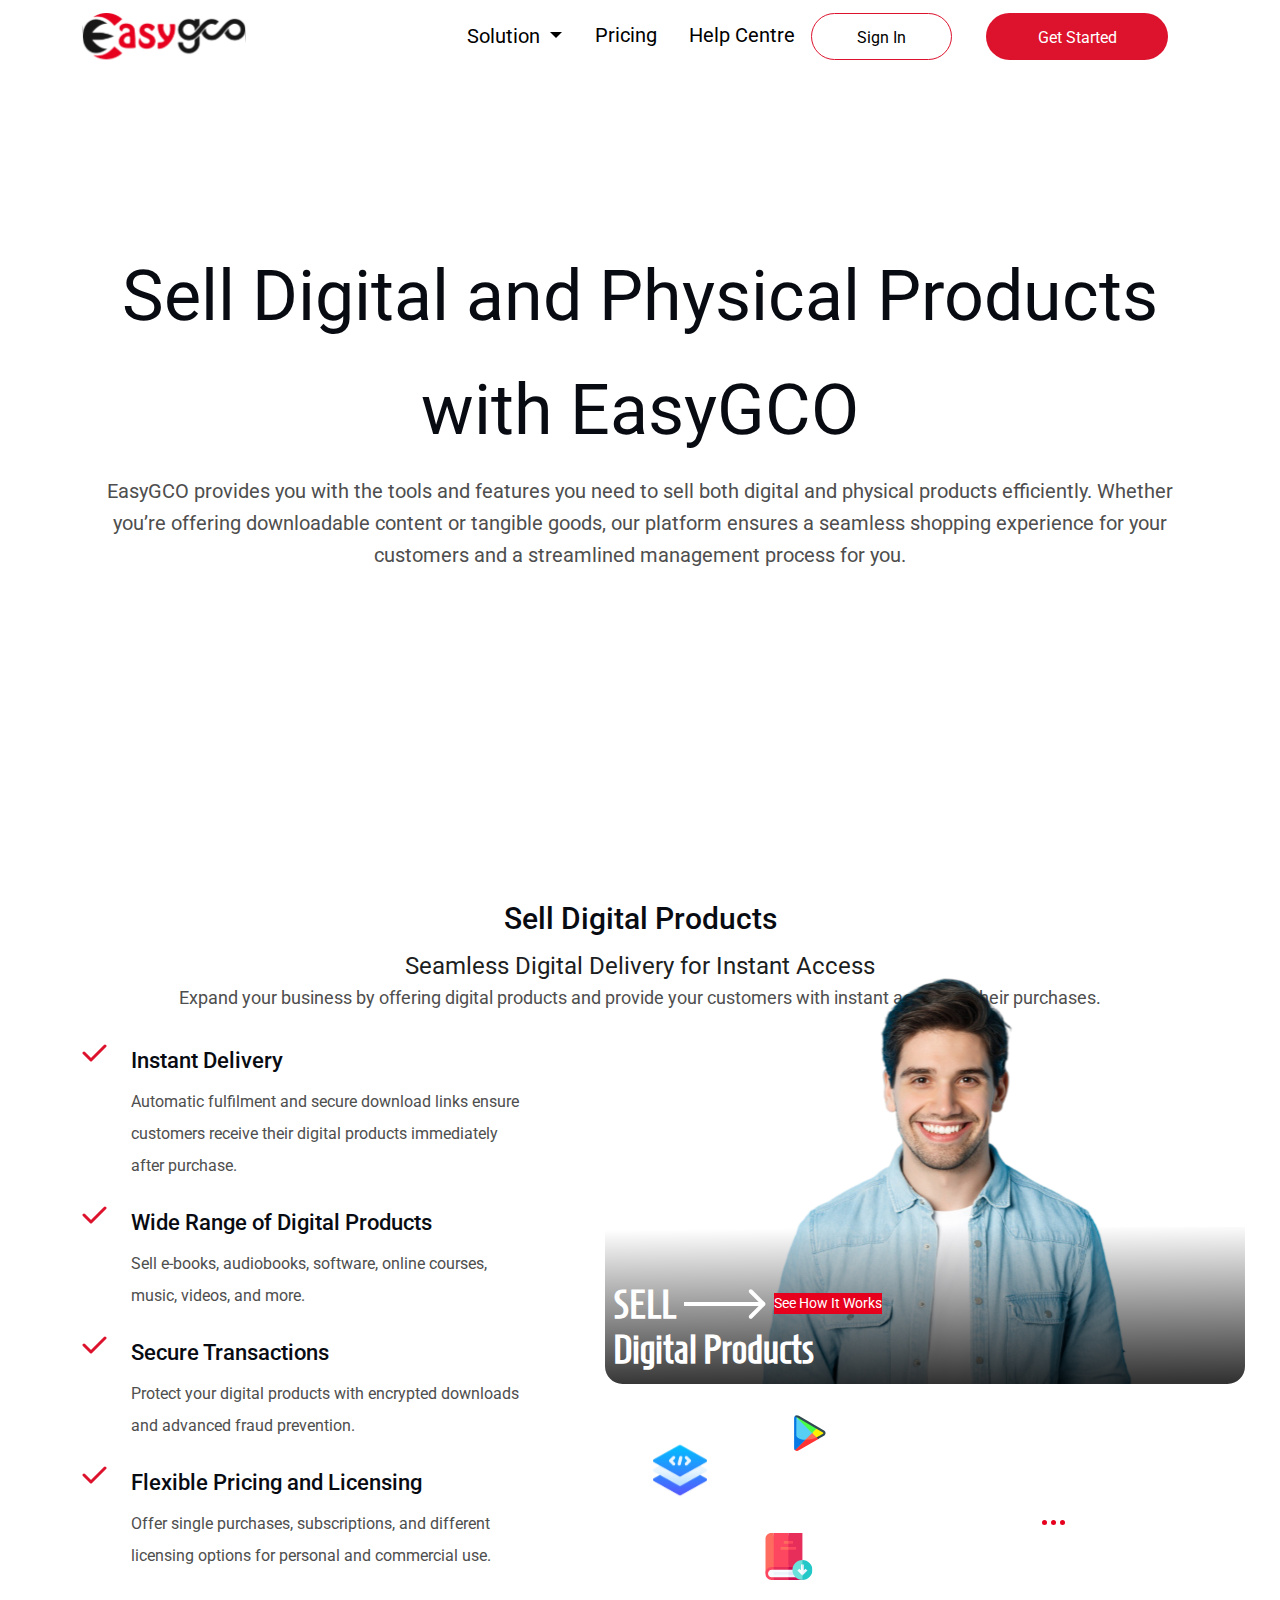
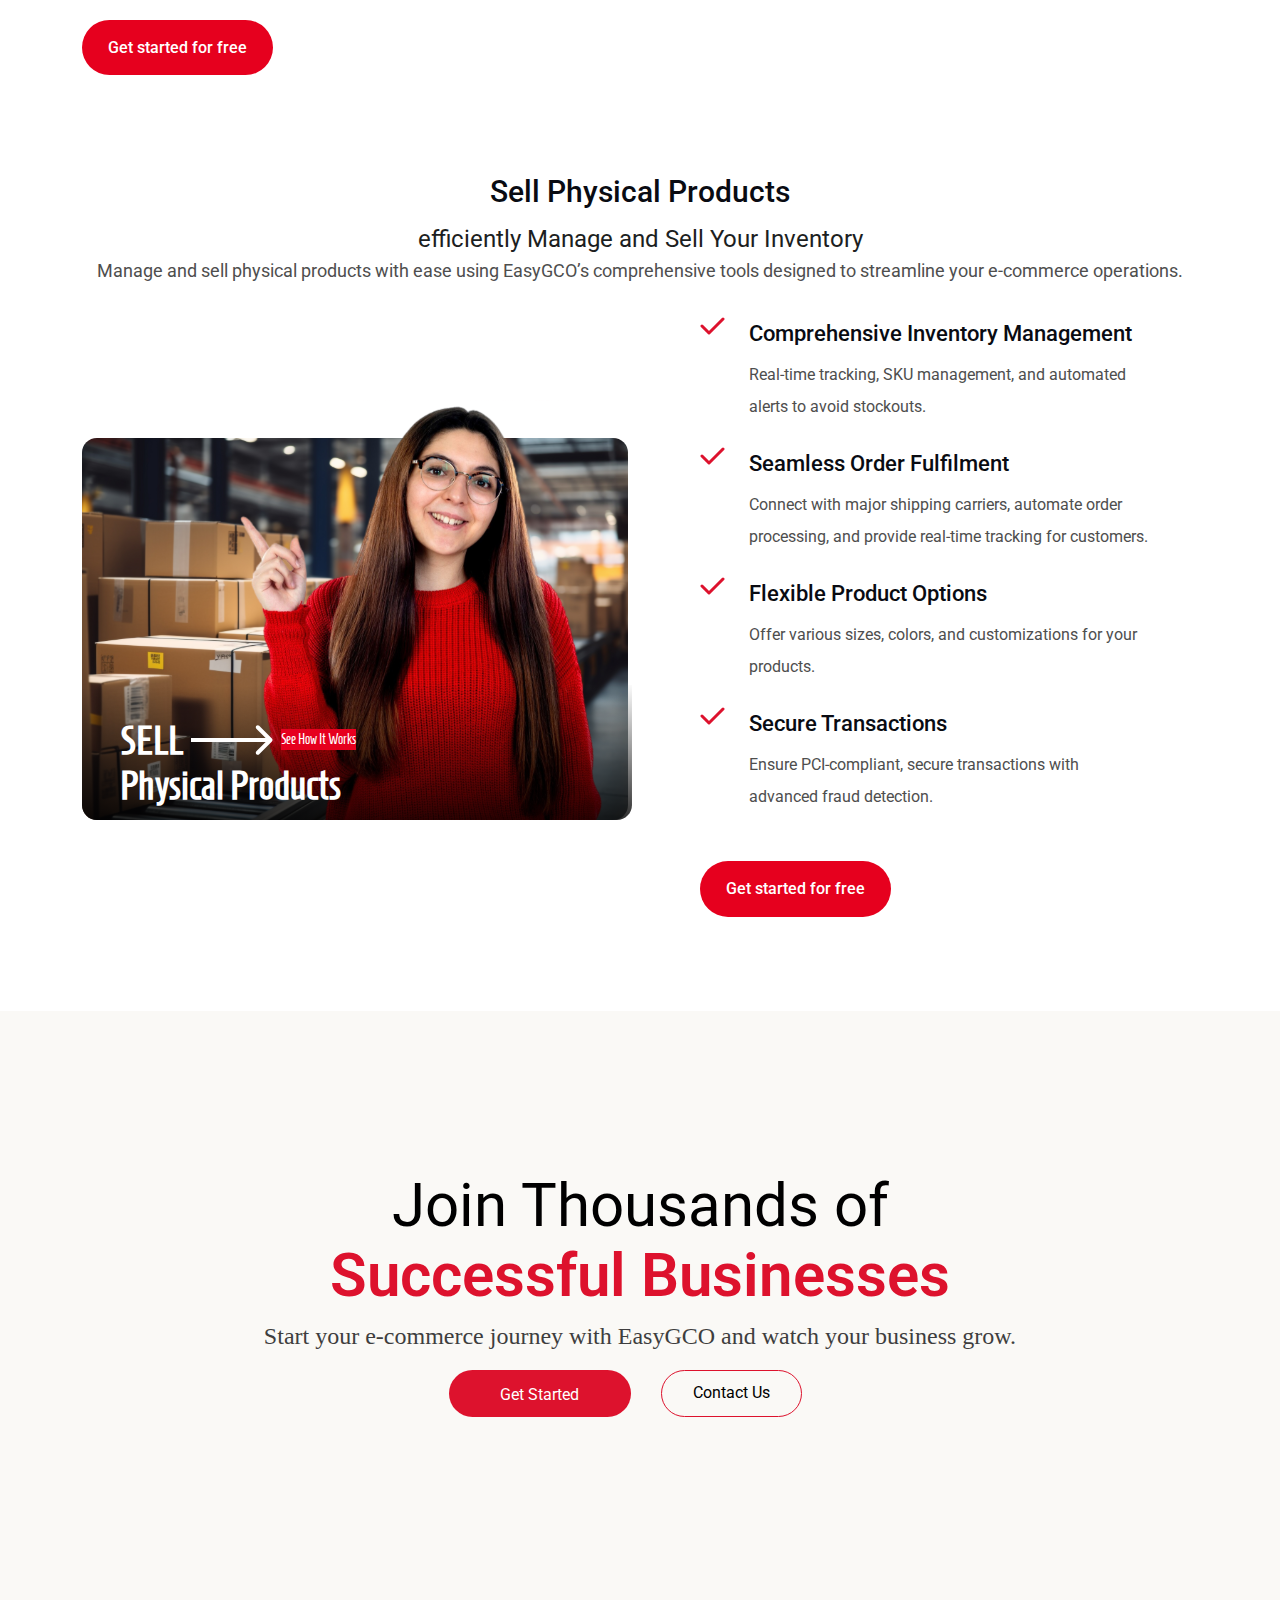
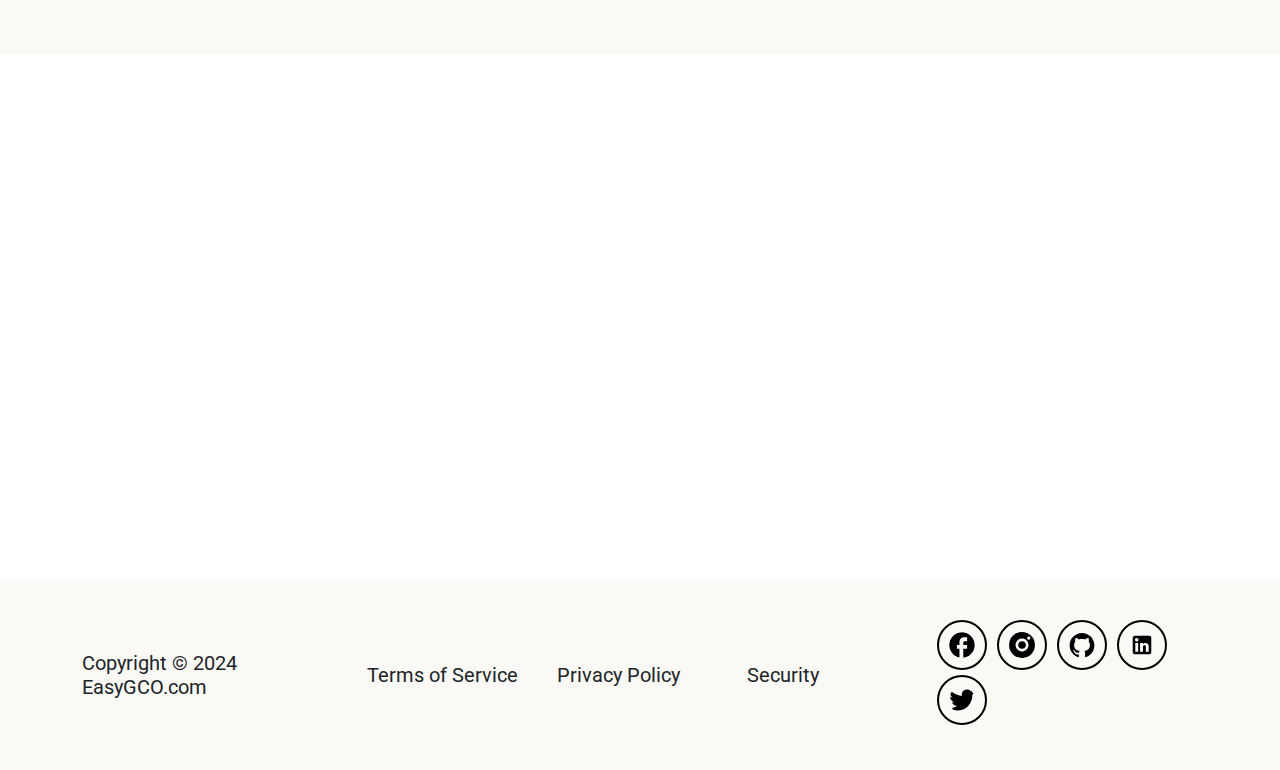
==== commit 99b74cd5: "updates" ====
--- a/digital-physical-products.html
+++ b/digital-physical-products.html
@@ -25,7 +25,7 @@
   <body>
     <div class="container-fluid header position-relative overflow-hidden p-0">
       <!-- ------------start navbar ------------------- -->
-      <nav class="navbar navbar-expand-lg">
+      <nav class="navbar navbar-expand-lg bg-white">
         <div class="container">
           <img src="images/logo-img.svg" alt="" class="logo" />
           <button
@@ -66,8 +66,10 @@
                 <a class="nav-link p-2 p-lg-3" href="#">Help Centre</a>
               </li>
             </ul>
-            <a class="btn main-btn one rounded-pill" href="#">Sign In</a>
-            <a class="btn main-btn two rounded-pill" href="#">Get Started</a>
+            <div class="nav-sign-get">
+              <a class="btn main-btn one rounded-pill" href="#">Sign In</a>
+              <a class="btn main-btn two rounded-pill" href="#">Get Started</a>
+            </div>
           </div>
         </div>
       </nav>
@@ -79,10 +81,10 @@
       >
         <div class="container">
           <div class="text-center">
-            <h2 class="fw-400 fs-70 lh-114 color-subhead1 fs-sm-40 lh-sm-80">
+            <h2 class="fw-400 fs-70 lh-114 color-subhead1 fs-xxm-40 lh-xxm-50 lh-md-90">
               Sell Digital and Physical Products with EasyGCO
             </h2>
-            <p class="fs-20 fw-400 lh-32 color-paragraph2 fs-sm-16">
+            <p class="fs-20 fw-400 lh-32 color-paragraph2 fs-xxm-16 lh-md-40 fs-md-25">
               EasyGCO provides you with the tools and features you need to sell
               both digital and physical products efficiently. Whether you’re
               offering downloadable content or tangible goods, our platform
@@ -98,10 +100,10 @@
       <div class="digital-products pt-40 mb-30 mt-30">
         <div class="container">
           <div class="text-center">
-            <h4 class="fw-500 fs-30 lh-46 color-subhead1">
+            <h4 class="fw-500 fs-30 lh-46 color-subhead1 fs-md-50">
               Sell Digital Products
             </h4>
-            <span class="fw-400 fs-24 lh-32 color-subhead2 d-block"
+            <span class="fw-400 fs-24 lh-32 color-subhead2 d-block fs-xxm-20 lh-md-40"
               >Seamless Digital Delivery for Instant Access</span
             >
             <p class="fw-400 fs-18 lh-32 color-paragraph2">
@@ -118,7 +120,7 @@
                     <h5 class="fw-500 fs-22 lh-34 color-subhead1">
                       Instant Delivery
                     </h5>
-                    <p class="fw-400 fs-18 lh-32 color-paragraph2">
+                    <p class="fw-400 fs-18 fs-sm-16 lh-32 color-paragraph2">
                       Automatic fulfilment and secure download links ensure
                       customers receive their digital products immediately after
                       purchase.
@@ -131,7 +133,7 @@
                     <h5 class="fw-500 fs-22 lh-34 color-subhead1">
                       Wide Range of Digital Products
                     </h5>
-                    <p class="fw-400 fs-18 lh-32 color-paragraph2">
+                    <p class="fw-400 fs-18 fs-sm-16 lh-32 color-paragraph2">
                       Sell e-books, audiobooks, software, online courses, music,
                       videos, and more.
                     </p>
@@ -143,7 +145,7 @@
                     <h5 class="fw-500 fs-22 lh-34 color-subhead1">
                       Secure Transactions
                     </h5>
-                    <p class="fw-400 fs-18 lh-32 color-paragraph2">
+                    <p class="fw-400 fs-18 fs-sm-16 lh-32 color-paragraph2">
                       Protect your digital products with encrypted downloads and
                       advanced fraud prevention.
                     </p>
@@ -156,7 +158,7 @@
                     <h5 class="fw-500 fs-22 lh-34 color-subhead1">
                       Flexible Pricing and Licensing
                     </h5>
-                    <p class="fw-400 fs-18 lh-32 color-paragraph2">
+                    <p class="fw-400 fs-18 fs-sm-16 lh-32 color-paragraph2">
                       Offer single purchases, subscriptions, and different
                       licensing options for personal and commercial use.
                     </p>
@@ -170,9 +172,8 @@
                   </a>
                 </div>
               </div>
-              
-            </div>
-            <div class="col-lg-6 position-relative">
+            </div>
+            <div class="col-lg-6 position-relative digital-product-images">
               <img
                 src="images/digital-physical-products/digital-bg.svg"
                 alt=""
@@ -197,6 +198,7 @@
                 <img
                   src="images/digital-physical-products/white-digital-border.svg"
                   alt=""
+                  class="white-digital-border"
                 />
                 <div class="xxx-sm-red-circle">
                   <img
@@ -254,20 +256,20 @@
       <div class="physical-product pt-40 mb-30 mt-30">
         <div class="container">
           <div class="text-center">
-            <h4 class="fw-500 fs-30 lh-46 color-subhead1">
+            <h4 class="fw-500 fs-30 lh-46 color-subhead1 fs-md-50">
               Sell Physical Products
             </h4>
-            <span class="fw-400 fs-24 lh-32 color-subhead2 d-block"
+            <span class="fw-400 fs-24 lh-32 color-subhead2 d-block lh-md-40"
               >efficiently Manage and Sell Your Inventory</span
             >
-            <p class="fw-400 fs-18 lh-32 color-paragraph2">
+            <p class="fw-400 fs-18 lh-32 color-paragraph2 ">
               Manage and sell physical products with ease using EasyGCO’s
               comprehensive tools designed to streamline your e-commerce
               operations.
             </p>
           </div>
           <div class="row mt-30 align-items-center gap-lg-5">
-            <div class="col-lg-6 position-relative">
+            <div class="col-lg-6 position-relative physical-product-images">
               <img
                 src="images/digital-physical-products/cardboard-boxes-physical-products.svg"
                 alt=""
@@ -312,7 +314,7 @@
                     <h5 class="fw-500 fs-22 lh-34 color-subhead1">
                       Comprehensive Inventory Management
                     </h5>
-                    <p class="fw-400 fs-18 lh-32 color-paragraph2">
+                    <p class="fw-400 fs-18 lh-32 color-paragraph2 fs-sm-16">
                       Real-time tracking, SKU management, and automated alerts
                       to avoid stockouts.
                     </p>
@@ -324,7 +326,7 @@
                     <h5 class="fw-500 fs-22 lh-34 color-subhead1">
                       Seamless Order Fulfilment
                     </h5>
-                    <p class="fw-400 fs-18 lh-32 color-paragraph2">
+                    <p class="fw-400 fs-18 fs-sm-16 lh-32 color-paragraph2">
                       Connect with major shipping carriers, automate order
                       processing, and provide real-time tracking for customers.
                     </p>
@@ -336,7 +338,7 @@
                     <h5 class="fw-500 fs-22 lh-34 color-subhead1">
                       Flexible Product Options
                     </h5>
-                    <p class="fw-400 fs-18 lh-32 color-paragraph2">
+                    <p class="fw-400 fs-18 fs-sm-16 lh-32 color-paragraph2">
                       Offer various sizes, colors, and customizations for your
                       products.
                     </p>
@@ -349,7 +351,7 @@
                     <h5 class="fw-500 fs-22 lh-34 color-subhead1">
                       Secure Transactions
                     </h5>
-                    <p class="fw-400 fs-18 lh-32 color-paragraph2">
+                    <p class="fw-400 fs-18 fs-sm-16 lh-32 color-paragraph2">
                       Ensure PCI-compliant, secure transactions with advanced
                       fraud detection.
                     </p>
@@ -400,17 +402,25 @@
                   />
                 </div>
                 <div class="text p-3">
-                  <h3>Join Thousands of <span>Successful Businesses </span></h3>
-                  <p>
+                  <h3 class="fs-60 lh-70 dark-color text-center fw-400">
+                    Join Thousands of
+                    <span
+                      class="d-block fs-70 fw-600 lh-70 text-center fs-sm-60 color-red fs-xm-40"
+                      >Successful Businesses
+                    </span>
+                  </h3>
+                  <p class="fs-24 fw-400 lh-35 text-center color-paragraph9">
                     Start your e-commerce journey with EasyGCO and watch your
                     business grow.
                   </p>
                   <div class="d-flex justify-content-center align-items-center">
-                    <a class="btn main-btn two rounded-pill" href="#"
+                    <a class="btn main-btn two rounded-pill fs-sm-16" href="#"
                       >Get Started</a
                     >
 
-                    <a class="btn main-btn one rounded-pill contact" href="#"
+                    <a
+                      class="btn main-btn one rounded-pill contact fs-sm-16"
+                      href="#"
                       >Contact Us</a
                     >
                   </div>
--- a/css/framework.css
+++ b/css/framework.css
@@ -4,13 +4,13 @@
   --dark-color: rgba(0, 0, 0, 1);
   --background-color: rgba(250, 249, 246, 1);
 }
-.color-icon{
+.color-icon {
   color: var(--icon-color);
 }
 .color-red {
   color: var(--primary-color);
 }
-.color-white{
+.color-white {
   color: white;
 }
 .color-subhead1 {
@@ -22,46 +22,55 @@
 .color-paragraph1 {
   color: rgba(71, 71, 71, 1);
 }
-.color-btn-text{
-    color: rgba(41, 41, 41, 1);
-}
-.dark-color{
-    color: var(--dark-color);
+.color-btn-text {
+  color: rgba(41, 41, 41, 1);
+}
+.dark-color {
+  color: var(--dark-color);
 }
 .color-paragraph2 {
-color :rgba(78, 78, 78, 1);
+  color: rgba(78, 78, 78, 1);
 }
 .color-paragraph3 {
-    color: rgba(113, 113, 113, 1);
+  color: rgba(113, 113, 113, 1);
 }
 .color-paragraph4 {
-    color: rgba(108, 108, 108, 1);
+  color: rgba(108, 108, 108, 1);
 }
 .color-paragraph5 {
-  color :rgba(79, 79, 79, 1);
-  }
-.bg-color{
-    background-color: var(--background-color);
-}
-.bg-dark-color{
-    background-color: var(--dark-color);
-}
-.bg-order-color{
-    background-color: rgba(184, 217, 186, 1);
-    ;
-}
-.bg-red-color{
+  color: rgba(79, 79, 79, 1);
+}
+.color-paragraph7 {
+  color: rgba(98, 98, 98, 1);
+}
+.color-paragraph8 {
+  color: rgba(89, 90, 92, 1);
+}
+.color-paragraph9 {
+  color: rgba(62, 62, 62, 1);
+}
+
+.color-paragraph6 {
+  color: rgba(184, 217, 186, 1);
+}
+.bg-color {
+  background-color: var(--background-color);
+}
+.bg-dark-color {
+  background-color: var(--dark-color);
+}
+.bg-order-color {
+  background-color: rgba(184, 217, 186, 1);
+}
+.bg-red-color {
   background-color: var(--icon-color);
 }
 
-
-
-
 .fw-200 {
-    font-weight: 200;
+  font-weight: 200;
 }
 .fw-300 {
-    font-weight: 300;
+  font-weight: 300;
 }
 
 .fw-400 {
@@ -81,23 +90,23 @@
   font-weight: 800;
 }
 .fs-12 {
-    font-size: 12px;
-  }
+  font-size: 12px;
+}
 .fs-14 {
-    font-size: 14px;
-  }
+  font-size: 14px;
+}
 .fs-16 {
-    font-size: 16px;
-  }
-  .fs-18 {
-    font-size: 18px;
-  }
+  font-size: 16px;
+}
+.fs-18 {
+  font-size: 18px;
+}
 .fs-20 {
   font-size: 20px;
 }
 .fs-22 {
-    font-size: 22px;
-  }
+  font-size: 22px;
+}
 .fs-24 {
   font-size: 24px;
 }
@@ -105,8 +114,8 @@
   font-size: 30px;
 }
 .fs-40 {
-    font-size: 30px;
-  }
+  font-size: 30px;
+}
 .fs-50 {
   font-size: 50px;
 }
@@ -123,17 +132,17 @@
   font-size: 100px;
 }
 .fs-170 {
-    font-size: 170px;
-  }
-  .lh-14 {
-    line-height: 14px;
-  }
-  .lh-22 {
-    line-height: 22px;
-  }
-  .lh-32 {
-    line-height: 32px;
-  }
+  font-size: 170px;
+}
+.lh-14 {
+  line-height: 14px;
+}
+.lh-22 {
+  line-height: 22px;
+}
+.lh-32 {
+  line-height: 32px;
+}
 .lh-34 {
   line-height: 34px;
 }
@@ -147,11 +156,11 @@
   line-height: 40px;
 }
 .lh-46 {
-    line-height: 46px;
-  }
-  .lh-70 {
-    line-height: 70px;
-  }
+  line-height: 46px;
+}
+.lh-70 {
+  line-height: 70px;
+}
 .lh-72 {
   line-height: 72px;
 }
@@ -159,13 +168,13 @@
   line-height: 93px;
 }
 .lh-114 {
-    line-height: 114px;
-  }
+  line-height: 114px;
+}
 .lh-117 {
   line-height: 117px;
 }
-.mt-0{
-    margin-top: 0;
+.mt-0 {
+  margin-top: 0;
 }
 .mt-10 {
   margin-top: 10px;
@@ -192,14 +201,14 @@
 }
 
 .mb-10 {
-    margin-bottom: 10px;
-  }
-  .mb-0 {
-    margin-bottom: 0px;
-  }
-  .ml-10 {
-    margin-left: 10px;
-  }
+  margin-bottom: 10px;
+}
+.mb-0 {
+  margin-bottom: 0px;
+}
+.ml-10 {
+  margin-left: 10px;
+}
 .ml-20 {
   margin-left: 20px;
 }
@@ -220,23 +229,23 @@
   padding-top: 60px;
 }
 .pt-80 {
-    padding-top: 80px;
-  }
+  padding-top: 80px;
+}
 .pb-20 {
   padding-bottom: 20px;
 }
 .pt-10 {
-    padding-top: 10px;
-  }
+  padding-top: 10px;
+}
 .pb-40 {
   padding-bottom: 40px;
 }
 .pb-60 {
-    padding-bottom: 60px;
-  }
-  .pb-10 {
-    padding-bottom: 10px;
-  }
+  padding-bottom: 60px;
+}
+.pb-10 {
+  padding-bottom: 10px;
+}
 .pl-10 {
   padding-left: 10px;
 }
@@ -245,11 +254,11 @@
   padding-left: 20px;
 }
 .pr-50 {
-    padding-right: 50px;
-  }
-  .pr-10 {
-    padding-right: 50px;
-  }
+  padding-right: 50px;
+}
+.pr-10 {
+  padding-right: 50px;
+}
 
 .create-store-btn {
   font-size: 20px;
@@ -259,49 +268,196 @@
   padding: 20px 40px 20px 40px;
   border-radius: 52px;
   transition: all 0.3s ease;
-
 }
 .order-store-btn {
-    font-size: 16px;
-    font-weight: 500;
-    padding: 10px 50px ;
-    border-radius: 5px;
-line-height: 18.75px;
-text-align: left;
-transition: all 0.3s ease;
-
-
-  }
+  font-size: 16px;
+  font-weight: 500;
+  padding: 10px 50px;
+  border-radius: 5px;
+  line-height: 18.75px;
+  text-align: left;
+  transition: all 0.3s ease;
+}
 
 .shadow {
   box-shadow: 0px 2.83px 27.88px 0px rgba(0, 0, 0, 0.1);
 }
-
-@media (max-width: 991px) {
+@media (min-width: 320px) and (max-width: 374px),
+  (min-width: 375px) and (max-width: 413px),
+  (min-width: 413px) and (max-width: 767px) {
+  /* قواعد CSS للأجهزة الصغيرة جداً (الهواتف الذكية) */
+  .fs-xxm-50{
+    font-size: 50px;
+  }
+  .fs-xxm-80{
+    font-size: 80px;
+  }
+  .fs-xxm-40{
+    font-size: 40px;
+  }
+  .fs-xxm-30{
+    font-size: 30px;
+  }
+  .fs-xxm-22{
+    font-size: 22px;
+  }
+  .fs-xxm-20{
+    font-size: 20px;
+  }
+  .fs-xxm-16 {
+    font-size: 16px;
+  }
+  .fs-xxm-14 {
+    font-size: 14px;
+  }
+  .fs-xxm-12 {
+    font-size: 12px;
+  }
+  .fs-xxm-25 {
+    font-size: 25px;
+  }
+  .fs-xxm-8 {
+    font-size: 8px;
+  }
+  .lh-xxm-70{
+    line-height: 70px;
+  }
+  .lh-xxm-50{
+    line-height: 50px;
+  }
+  .lh-xxm-20{
+    line-height: 20px;
+  }
+  .lh-xxm-30{
+    line-height: 30px;
+  }
+  .text-xxm-left{
+    text-align: left;
+  }
+  .pt-xm-0{
+    padding-top: 0px;
+  }
+.ml-xxm-200{
+  margin-left: -200px;
+}
+
+}
+@media (min-width: 786px) and  (max-width: 991px) {
+  .fs-md-50 {
+    font-size: 50px;
+  }
+  .fs-md-18 {
+    font-size: 18px;
+  }
+  .fs-md-25 {
+    font-size: 25px;
+  }
+  .fs-md-40 {
+    font-size: 40px;
+  }
+  .fs-md-30 {
+    font-size: 40px;
+  }
+  .lh-md-90{
+    line-height: 90px;
+  }
+  .lh-md-40{
+    line-height: 40px;
+  }
+
+}
+
+@media (min-width: 576px) and  (max-width: 786px) {
   .fs-sm-60 {
     font-size: 60px;
   }
   .fs-sm-40 {
     font-size: 40px;
   }
+  .fs-xm-40 {
+    font-size: 40px;
+  }
   .fs-sm-80 {
     font-size: 80px;
   }
   .fs-sm-16 {
     font-size: 16px;
   }
-  .pt-lg-40{
+  .pt-lg-40 {
     padding-top: 40px;
   }
   .lh-sm-80 {
     line-height: 80px;
-}
-.fs-sm-14 {
-  font-size: 14px;
-}
-.row-sm-column{
-  display: flex;
-  flex-direction: column;
-}
-
-}
+  }
+  .fs-sm-18 {
+    font-size: 18px;
+  }
+  .fs-sm-14 {
+    font-size: 14px;
+  }
+  .row-sm-column {
+    display: flex;
+    flex-direction: column;
+  }
+  .fs-sm-60 {
+    font-size: 60px;
+  }
+  .pt-xm-40{
+    padding-top: 40px;
+  }
+
+}
+@media (min-width: 992px) and (max-width: 1200px),
+(min-width: 1200px) and (max-width: 1400px) {
+  .fs-sm-30 {
+    font-size: 30px;
+  }
+  .fs-sm-40 {
+    font-size: 40px;
+  }
+  .fs-sm-16 {
+    font-size: 16px;
+  }
+  .fs-sm-14 {
+    font-size: 14px;
+  }
+  .fs-sm-60 {
+    font-size: 60px;
+  }
+  .pt-sm-20{
+    padding-top: 20px;
+  }
+}
+@media (min-width: 768px) and (max-width: 992px) {
+  .create-store-btn {
+    padding: 10px 20px 10px 20px;
+  }
+  .order-store-btn {
+    padding: 10px 30px;
+  }
+  .pt-sm-20{
+    padding-top: 20px;
+  }
+}
+@media (min-width: 991px) and (max-width: 1200px) {
+  .create-store-btn {
+    padding: 10px 20px 10px 20px;
+  }
+  .order-store-btn {
+    padding: 10px 30px;
+  }
+}
+@media (min-width: 1200px) and (max-width: 1400px) {
+  .create-store-btn {
+    padding: 10px 20px 10px 20px;
+  }
+  .order-store-btn {
+    padding: 10px 30px;
+  }
+}
+@media (max-width: 768px) {
+
+  .order-store-btn {
+    padding: 10px 30px;
+  }
+}
--- a/css/style.css
+++ b/css/style.css
@@ -4,24 +4,62 @@
   --dark-color: rgba(0, 0, 0, 1);
   --background-color: rgba(250, 249, 246, 1);
 }
+
 * {
   margin: 0;
   padding: 0;
   box-sizing: border-box;
 }
+
 body {
   font-family: "Roboto", sans-serif;
 }
+
 body,
 html {
   overflow-x: hidden;
 }
 
 /* ***************************** Start navbar style ************************* */
+.spinner-wrapper {
+  background-color: #ffffff;
+  color: #ff0000;
+  position: fixed;
+  top: 0;
+  left: 0;
+  width: 100%;
+  height: 100%;
+  z-index: 9999;
+  display: flex;
+  justify-content: center;
+  align-items: center;
+  opacity: 1;
+  visibility: visible;
+  transition: opacity 0.5s ease-out, visibility 0.5s ease-out;
+}
+
+.spinner-border {
+  height: 60px;
+  width: 60px;
+}
+
+.spinner-wrapper.hidden {
+  opacity: 0;
+  visibility: hidden;
+}
+
+.navbar {
+  position: fixed;
+  top: 0;
+  width: 100%;
+  z-index: 1000;
+}
+
 .navbar .logo {
   width: 165.15px;
   height: 47.34px;
 }
+
 .navbar .navbar-toggler {
   color: var(--dark-color);
   font-size: 20px;
@@ -30,6 +68,7 @@
   height: 45px;
   border-radius: 50%;
 }
+
 .navbar .navbar-toggler:focus {
   border: none;
   outline: none;
@@ -43,6 +82,7 @@
   line-height: 23.44px;
   text-align: left;
 }
+
 .navbar-nav .nav-item .nav-link:hover {
   color: var(--primary-color);
 }
@@ -53,6 +93,7 @@
   box-shadow: none;
   border-color: transparent;
 }
+
 .main-btn {
   height: 47px;
   padding: 12px 40px 12px 40px;
@@ -61,6 +102,7 @@
   margin-right: 30px;
   transition: all 0.3s ease;
 }
+
 .main-btn.one {
   width: 141px;
   border: 1.5px 0px 0px 0px;
@@ -68,22 +110,26 @@
   border-color: var(--primary-color);
   color: var(--dark-color);
 }
+
 .main-btn.one:hover {
   background-color: var(--primary-color);
   box-shadow: 0 4px 8px rgba(0, 0, 0, 0.2);
   color: white;
   border: none;
 }
+
 .main-btn.two {
   width: 182px;
   background-color: var(--primary-color);
   color: white;
 }
+
 .main-btn.two:hover {
   background-color: transparent;
   color: var(--primary-color);
   box-shadow: 0 4px 8px rgba(0, 0, 0, 0.2);
 }
+
 /* ***************************** End navbar style ************************* */
 /* ***************************** start landingpage style ************************* */
 
@@ -95,11 +141,13 @@
   color: white;
   padding: 10px 20px 10px 20px;
 }
+
 .landing .text a:hover {
   background-color: transparent;
   color: var(--primary-color);
   box-shadow: 0 4px 12px rgba(208, 40, 40, 0.15);
 }
+
 .landing .text a i {
   background-color: white;
   border-radius: 50%;
@@ -134,6 +182,7 @@
   top: 100px;
   left: 200px;
 }
+
 .ecommerce {
   position: absolute;
   bottom: -60px;
@@ -144,6 +193,7 @@
   height: 64px;
   padding: 10px;
 }
+
 .landing .img-content .ecommerce img {
   background-color: rgba(224, 238, 225, 1);
   border-radius: 50%;
@@ -155,43 +205,10 @@
   top: 20px;
   right: -50px;
 }
+
 .star-sec1-img {
   position: absolute;
   right: -30px;
-}
-
-@media (max-width: 991px) {
-  .wrapper-landing {
-    margin-bottom: 500px;
-  }
-  .bg-landing-index {
-    position: absolute;
-    width: 100%;
-    left: 0;
-  }
-
-  .lap-img {
-    position: absolute;
-    width: 440px;
-    left: 40px;
-    top: 120px;
-  }
-
-  .Polygon-1 {
-    display: none;
-  }
-  .landing .img-content .headphone {
-    height: 180px;
-    position: absolute;
-    left: 250px;
-    top: -50px;
-  }
-
-  .ecommerce {
-    position: absolute;
-    top: 10px;
-    left: 0;
-  }
 }
 
 /* ***************************** end landingpage style ************************* */
@@ -201,10 +218,12 @@
   border: none;
   box-shadow: 0px 27px 54px 0px rgba(0, 0, 0, 0.05);
 }
+
 .solutions .card {
   width: 500px;
   border-radius: 23px;
   background-color: transparent;
+  padding: 20px;
 }
 
 .solutions .card .sec-icon {
@@ -238,9 +257,11 @@
   position: absolute;
   bottom: -78px;
 }
+
 .star-solution {
   padding: 10px;
 }
+
 .images-solutions .star {
   background-color: white;
   padding: 5px;
@@ -275,45 +296,8 @@
   left: -60px;
 }
 
-@media (max-width: 991px) {
-  .solutions {
-    margin-bottom: 40px;
-  }
-  .payments {
-    position: absolute;
-    top: 10px;
-    left: 250px;
-  }
-
-  .statsictis {
-    top: 200px;
-    left: 10px;
-    width: 150px;
-    height: 150px;
-    position: absolute;
-  }
-
-  .statsictis .text img {
-    width: 80px;
-  }
-  .star-solution {
-    position: absolute;
-    top: 250px;
-    left: 320px;
-  }
-  .person-solution {
-    position: absolute;
-    bottom: -100px;
-  }
-
-  .learn {
-    position: absolute;
-    bottom: -60px;
-    left: 150px;
-  }
-  .solutions-card {
-    order: 1;
-  }
+.row-solution {
+  justify-content: space-between;
 }
 
 /* ***************************** end Solution section ************************* */
@@ -328,10 +312,12 @@
   background-color: white;
   border-radius: 26px;
 }
+
 .choose-card {
   width: 377px;
   height: 358px;
 }
+
 .chooseEasyGCO-card .choose-card img {
   background-color: white;
   border-radius: 50%;
@@ -344,26 +330,13 @@
 .chooseEasyGCO .chooseEasyGCO-card #one img {
   background-color: rgba(250, 249, 246, 1);
 }
+
 .choose-card p {
   font-family: Open Sans;
 }
+
 /* ***************************** end chooseEasyGCO section ************************* */
 /* ***************************** start features style ************************* */
-
-.features h3 {
-  font-size: 60px;
-  font-weight: 400;
-  line-height: 70.31px;
-  text-align: center;
-  color: rgba(9, 11, 18, 1);
-}
-.features h3 span {
-  display: block;
-  font-size: 70px;
-  font-weight: 600;
-  line-height: 82.03px;
-  text-align: center;
-}
 .features-contain .nextprev i {
   color: var(--icon-color);
   font-size: 20px;
@@ -372,6 +345,7 @@
   padding: 5px 10px;
   cursor: pointer;
 }
+
 .features .features-contain .i-two {
   background-color: var(--icon-color);
   color: white;
@@ -389,7 +363,6 @@
   display: flex;
   gap: 1rem;
 }
-
 
 .card {
   flex: 0 0 auto;
@@ -400,17 +373,10 @@
   padding: 40px 0;
 }
 
-.carousel-inner .row .card .card-body {
-  height: 300px;
-}
-
-.card:hover {
-  transform: translateY(-10px);
-}
-
 .carousel {
   overflow: visible;
 }
+
 .card img {
   width: 60px;
   height: 60px;
@@ -418,12 +384,14 @@
   border-radius: 50%;
   padding: 10px;
 }
+
 .card .card-title {
   font-size: 25px;
   font-weight: 500;
   line-height: 35.16px;
   margin: 5px 0;
 }
+
 .card-text {
   font-family: Open Sans;
   font-size: 16px;
@@ -431,69 +399,29 @@
   line-height: 26px;
   color: rgba(106, 106, 106, 1);
 }
+
 .carousel-indicators {
   margin: -30px 0;
 }
+
 .carousel-indicators [data-bs-target] {
-  border-radius: 50%; /* Make them round */
+  border-radius: 50%;
   width: 5px;
   height: 5px;
   padding: 5px;
   background-color: rgba(123, 123, 123, 1);
 }
 
-
-
-@media (max-width: 991px) {
-  .nextprev {
-    position: absolute;
-    bottom: -50px;
-    left: 150px;
-  }
-  .feat-1,
-  .feat-2,
-  .feat-3,
-  .feat-4,
-  .feat-5 {
-    flex: 1 1 100%;
-    height: auto;
-    max-height: 402px;
-  }
-
-  .features .features-contain {
-    background-image: none;
-  }
-  .row-features > div {
-    display: none;
-  }
-
-  .feat-1 {
-    display: block;
-  }
-  .carousel-indicators {
-    display: none;
-  }
-}
-
-
-@media (min-width: 768px) {
-  .carousel-inner {
-    display: flex;
-  }
-  .carousel-item {
-    margin-right: 20px;
-    flex: 0 0 20.333333%;
-    display: block;
-  }
-}
 .carousel-inner {
   padding: 1em;
 }
+
 .card {
   margin-right: 0.5rem;
   box-shadow: 2px 6px 8px 0 rgba(22, 22, 26, 0.18);
   border: none;
 }
+
 .carousel-control-prev,
 .carousel-control-next {
   background-color: #e1e1e1;
@@ -505,8 +433,19 @@
 }
 
 .active-indicator {
-  background-color:rgba(230, 0, 30, 1);;
-  color: #0077b5;
+  background-color: var(--primary-color) !important;
+}
+
+@media (min-width: 768px) {
+  .carousel-inner {
+    display: flex;
+  }
+
+  .carousel-item {
+    margin-right: 20px;
+    flex: 0 0 20.333333%;
+    display: block;
+  }
 }
 
 /* ***************************** end features style ************************* */
@@ -516,21 +455,20 @@
 .getStarted {
   position: relative;
 }
+
 .getStarted .getstarted-contain {
   margin: 20px 0;
   border-radius: 30px;
   box-shadow: 0px 22px 69.9px 0px rgba(0, 0, 0, 0.05);
   padding: 40px 20px;
   background-color: white;
+  justify-content: space-between;
 }
 
 .getStarted .getstarted-contain h3 {
-  font-size: 60px;
-  font-weight: 600;
-  line-height: 70.31px;
-  text-align: left;
   color: rgba(9, 11, 18, 1);
 }
+
 .getStarted .getstarted-contain p {
   font-family: Open Sans;
   font-size: 20px;
@@ -572,18 +510,22 @@
   position: absolute;
   top: 60px;
 }
+
 .users img:not(:first-child) {
   margin-left: -25px;
 }
+
 .users .text-users {
   padding: 10px 0;
 }
+
 .users .text-users p {
   font-size: 16px;
   font-weight: 400;
   line-height: 20px;
   color: var(--dark-color);
 }
+
 .users .text-users span {
   font-size: 30px;
   font-weight: 500;
@@ -608,11 +550,13 @@
   padding: 10px;
   box-shadow: 0px 4px 39.7px 0px rgba(0, 0, 0, 0.07);
 }
+
 .getStarted .ecommerce img {
   background-color: rgba(224, 238, 225, 1);
   border-radius: 50%;
   padding: 10px;
 }
+
 .getStarted .ecommerce h5 {
   font-size: 16px;
   font-weight: 500;
@@ -633,61 +577,6 @@
   opacity: 0.5;
 }
 
-@media (max-width: 991px) {
-  .get-image {
-    margin-bottom: 90px;
-  }
-  .users {
-    width: 142px;
-    height: 111.79px;
-    position: absolute;
-    top: 350px;
-    left: 250px;
-  }
-  .users img {
-    width: 31.2px;
-    height: 31.2px;
-  }
-
-  .users .text-users {
-    width: 105px;
-    height: 36.2px;
-  }
-  .users .text-users p {
-    font-size: 12.09px;
-    line-height: 15.11px;
-
-    color: var(--dark-color);
-  }
-  .users .text-users span {
-    font-size: 20.66px;
-    line-height: 15.11px;
-  }
-
-  .star-img-solution {
-    position: absolute;
-    bottom: -150px;
-    left: 50px;
-  }
-  .getStarted .ecommerce {
-    position: absolute;
-    bottom: -170px;
-    left: 50px;
-  }
-  .circle {
-    display: none;
-  }
-  .getStarted .getstarted-contain {
-    margin: 20px 0;
-    border-radius: 30px;
-    box-shadow: none;
-    padding: 33px 20px 33px 20px;
-  }
-  .getStarted .getstarted-contain .text {
-    margin: 90px 0;
-  }
-}
-
 /* ***************************** end getStarted style ************************* */
 
 /* ***************************** start join style ************************* */
@@ -696,37 +585,52 @@
   background-color: rgba(250, 249, 246, 1);
   overflow: hidden;
 }
-.join .text h3 {
-  font-size: 60px;
-  font-weight: 400;
-  line-height: 70.31px;
-  text-align: center;
-  color: var(--dark-color);
-}
-.join .text h3 span {
-  display: block;
-  font-size: 70px;
-  font-weight: 600;
-  line-height: 82.03px;
-  text-align: center;
-  color: var(--primary-color);
-}
+
 .join .text p {
   font-family: Open Sans;
-  font-size: 25px;
-  font-weight: 400;
-  line-height: 40.85px;
-  text-align: center;
-  color: rgba(62, 62, 62, 1);
-}
+}
+
 .contact {
-  padding-right: 20px;
-  padding-left: 20px;
-}
+  padding: 10px 20px;
+}
+
+/* @keyframes RotateMoveSty-2 {
+  0% {
+    left: 0px;
+  }
+
+  40% {
+    top: -30px;
+  }
+
+  50% {
+    left: 200px;
+  }
+
+  70% {
+    top: 150px;
+  }
+
+  80% {
+    left: 5%;
+  }
+
+  95% {
+    top: -30px;
+  }
+
+  100% {
+    left: 0px;
+  }
+} */
+
 .per1 {
   position: absolute;
   left: 250px;
-}
+  /* animation: RotateMoveSty-2 45s linear infinite;
+  transition: 0.5s; */
+}
+
 .per2 {
   position: absolute;
   right: 70px;
@@ -738,14 +642,17 @@
   left: 200px;
   bottom: 0;
 }
+
 .per5 {
   position: absolute;
   top: 450px;
 }
+
 .sm-star {
   position: absolute;
   top: 100px;
 }
+
 .lg-star {
   position: absolute;
   top: 90px;
@@ -757,69 +664,11 @@
   bottom: 5px;
   z-index: 1;
 }
+
 .circle5 {
   position: absolute;
   bottom: 5px;
   right: 170px;
-}
-
-@media (max-width: 991px) {
-  .join {
-    margin-bottom: 50px;
-  }
-  .per1 {
-    position: absolute;
-    left: 20px;
-    top: 10px;
-  }
-  .per2 {
-    position: absolute;
-    top: 5px;
-  }
-  .per3 {
-    position: absolute;
-    left: 120px;
-  }
-  .per4 {
-    position: absolute;
-    left: 10px;
-    bottom: -40px;
-  }
-  .circle5 {
-    width: 36px;
-    height: 36px;
-    bottom: 80px;
-    right: 40px;
-  }
-  .pologon5 {
-    width: 50.87px;
-    height: 50.87px;
-    right: 50px;
-    bottom: 80px;
-  }
-  .per5 {
-    position: absolute;
-    top: 500px;
-    right: 100px;
-  }
-  .lg-star {
-    width: 53.57px;
-    height: 53.57px;
-  }
-  .sm-star {
-    position: absolute;
-    width: 14.64px;
-    height: 14.64px;
-    top: 90px;
-    left: 1px;
-  }
-  .join .text p {
-    font-size: 20px;
-  }
-  .join .text h3,
-  .join .text h3 span {
-    font-size: 36px;
-  }
 }
 
 /* ***************************** end join style ************************* */
@@ -830,6 +679,7 @@
   text-align: left;
   cursor: pointer;
 }
+
 .links .info p {
   font-family: Open Sans;
   font-size: 20px;
@@ -837,6 +687,7 @@
   line-height: 29px;
   color: rgba(75, 75, 75, 1);
 }
+
 .links h5 {
   font-size: 30px;
   font-weight: 500;
@@ -851,6 +702,7 @@
   color: rgba(0, 0, 0, 1);
   margin: 5px 0;
 }
+
 /* ***************************** end links style ************************* */
 
 /* ***************************** start footer style ************************* */
@@ -864,6 +716,7 @@
   text-align: left;
   cursor: pointer;
 }
+
 .footer .socail img {
   border: 2px solid var(--dark-color);
   padding: 10px;
@@ -871,46 +724,36 @@
   width: 50px;
   height: 50px;
   margin-right: 5px;
-}
+  margin-bottom: 5px;
+}
+
 .footer .socail img:hover {
   scale: 1.2;
   transition: 0.3s;
 }
+
 .footer .socail .socail1:hover,
 .footer .socail .socail5:hover {
   background-color: rgb(24 119 242 / 20%);
   box-shadow: 2px 1px 200px 5px #1da1f2;
 }
+
 .footer .socail .socail2:hover {
   background-color: rgb(255 0 0 / 20%);
   box-shadow: 2px 1px 200px 5px #ff0000;
 }
+
 .footer .socail .socail3:hover {
   background-color: rgba(47, 50, 52, 0.2);
   box-shadow: 2px 1px 200px 5px #1b1c1d;
 }
+
 .footer .socail .socail4:hover {
   background-color: rgb(0 119 181 / 20%);
   box-shadow: 2px 1px 200px 5px #0077b5;
 }
 
 /* ***************************** end footer style ************************* */
-
-/* ***************************** start media query style ************************* */
-
-@media (max-width: 991px) {
-  body {
-    overflow-x: hidden;
-  }
-
-  .footer .row {
-    text-align: center;
-  }
-  .footer div {
-    margin-bottom: 20px;
-  }
-}
-/* ***************************** end media query style ************************* */
 
 /* *************************************************** Start discover page style************* ************************* */
 
@@ -928,6 +771,7 @@
   color: white;
   z-index: 1;
 }
+
 .discover-landing .discover-btn:hover {
   background-color: white;
   color: var(--icon-color);
@@ -953,22 +797,24 @@
 }
 
 .sm-green-circle {
-  top: -80px;
-  right: 0;
-}
-
+  top: -50px;
+  right: 50px;
+}
 .md-green-circle {
   right: 100px;
-  top: -50px;
-}
+  top: -30px;
+}
+
 .xm-red-circle {
   position: absolute;
   top: 260px;
 }
+
 .static-line {
   position: absolute;
   top: 180px;
 }
+
 .card-num-static {
   width: 108px;
   height: 35px;
@@ -977,23 +823,6 @@
   bottom: 290px;
   left: 260px;
 }
-@media (max-width: 991px) {
-  .lg-green-circle {
-    display: none;
-  }
-  .staticts-disover {
-    margin: 20px 0;
-    width: 550px;
-  }
-  .static-line {
-    position: absolute;
-    top: 200px;
-  }
-  .xm-red-circle {
-    position: absolute;
-    top: 280px;
-  }
-}
 
 /* ****************************** end discover landingpage style****************** */
 
@@ -1002,11 +831,6 @@
   border-bottom: 1px dashed rgba(184, 184, 184, 1);
 }
 
-@media (max-width: 991px) {
-  .each-order-text {
-    text-align: start;
-  }
-}
 /* ****************************** end discover offers style****************** */
 
 /* ****************************** start questions offers style****************** */
@@ -1016,6 +840,7 @@
   cursor: pointer;
   transition: 0.3s;
 }
+
 .each-order:hover,
 .each-question:hover {
   background-color: var(--background-color);
@@ -1025,9 +850,11 @@
   border-left: 3px solid var(--primary-color);
   margin-left: 40px;
 }
+
 #accordionExample {
   border: none;
 }
+
 .accordion-item {
   border-bottom: 1px solid rgba(57, 57, 57, 1);
   border-left: none;
@@ -1040,6 +867,7 @@
   background-color: transparent;
   box-shadow: inset 0 -1px 0 rgba(0, 0, 0, 0.125);
 }
+
 .accordion-button:focus {
   background-color: transparent;
   outline: none;
@@ -1050,7 +878,16 @@
 .accordion-button::after {
   content: none;
 }
-/* ****************************** start questions offers style****************** */
+
+.fa-minus,
+.fa-plus {
+  background-color: var(--icon-color);
+  padding: 10px 12px;
+  border-radius: 50%;
+  color: white;
+}
+
+/* ****************************** end questions offers style****************** */
 
 /* *************************************************** Start products page style************* ************************* */
 
@@ -1060,6 +897,7 @@
   background-color: var(--icon-color);
   color: white;
 }
+
 .products-btn2 {
   background-color: white;
   border: 1px solid var(--icon-color);
@@ -1078,6 +916,7 @@
   width: 94.46px;
   height: 84.03px;
 }
+
 .pen-img {
   position: absolute;
   background-color: white;
@@ -1088,34 +927,13 @@
   width: 183px;
   height: 143.46px;
 }
+
 .book-img {
   position: absolute;
   bottom: 70px;
   left: 100px;
 }
-@media (max-width: 991px) {
-  .search-img {
-    position: absolute;
-    left: 40px;
-    width: 74.46px;
-    height: 64.03px;
-  }
-  .pen-img {
-    position: absolute;
-    background-color: white;
-    padding: 10px 5px;
-    border-radius: 15px;
-    top: 100px;
-    right: 50px;
-    width: 123px;
-    height: 83.46px;
-  }
-  .book-img {
-    position: absolute;
-    bottom: 70px;
-    left: 50px;
-  }
-}
+
 /* ****************************** end landing products style****************** */
 
 /* ****************************** start physical products style****************** */
@@ -1129,10 +947,12 @@
   height: 343px;
   border-radius: 20px;
 }
+
 .true-line {
   position: absolute;
   top: -70px;
 }
+
 .images-physical-product .chart {
   position: absolute;
   bottom: 40px;
@@ -1142,6 +962,7 @@
   padding: 10px;
   border-radius: 10px;
 }
+
 .woman-pink {
   position: absolute;
   width: 367px;
@@ -1158,30 +979,9 @@
   height: 100px;
 }
 
-@media (max-width: 991px) {
-  .row {
-    display: flex;
-    flex-direction: column-reverse;
-    gap: 100px;
-  }
-  .images-physical-product {
-    width: 461px;
-    height: 243px;
-  }
-  .woman-pink {
-    position: absolute;
-    width: 267px;
-    height: 393px;
-    top: -123px;
-  }
-  .shopping {
-    position: absolute;
-    width: 77px;
-    height: 80px;
-    left: 150px;
-    top: 190px;
-  }
-}
+@media (max-width: 768px) {
+}
+
 /* ****************************** end physical products style****************** */
 
 /* ****************************** start store products style****************** */
@@ -1194,11 +994,13 @@
   height: 396px;
   border-radius: 15px;
 }
+
 .wireless-headphones {
   background-color: var(--background-color);
   padding: 5px 50px;
   border-radius: 10px;
 }
+
 .discount {
   background-color: white;
   width: 221px;
@@ -1208,30 +1010,36 @@
   left: -20px;
   border-radius: 10px;
 }
+
 .discount-num {
   background-color: rgba(221, 208, 255, 1);
   padding: 5px 10px;
 }
+
 .bullets {
   position: absolute;
   bottom: 140px;
   left: 60px;
 }
+
 .border-product {
   position: absolute;
   left: 250px;
   top: 40px;
 }
+
 .branding {
   position: absolute;
   left: 320px;
   top: 60px;
 }
+
 .stars-product {
   position: absolute;
   left: 240px;
   top: 160px;
 }
+
 .perfum {
   position: absolute;
   top: 300px;
@@ -1240,35 +1048,12 @@
   border-radius: 10px 20px;
   left: 230px;
 }
+
 .perfum-img {
   width: 90px;
   height: 156px;
 }
-@media (max-width: 991px) {
-  .perfum {
-    width: 310px;
-    height: 150px;
-    position: absolute;
-    left: 80px;
-  }
-  .gray-sm-lines {
-    width: 180px;
-    height: 32px;
-  }
-  .gray-lg-line {
-    width: 180px;
-    height: 43px;
-  }
-  .border-product {
-    width: 170px;
-    height: 91px;
-  }
-  .branding {
-    position: absolute;
-    left: 280px;
-    top: 65px;
-  }
-}
+
 /* ****************************** end store products style****************** */
 
 /* ****************************** start copoun style************************* */
@@ -1278,14 +1063,17 @@
   left: 0;
   top: 15px;
 }
+
 .copouns1 {
   top: 20px;
   left: 30px;
 }
+
 .copouns2 {
   top: 40px;
   left: 62px;
 }
+
 .discount-50 {
   z-index: 1;
   position: absolute;
@@ -1293,23 +1081,28 @@
   top: 50px;
   right: 100px;
 }
+
 .off {
   margin-top: -50px;
 }
+
 .off-percentge {
   margin-top: -30px;
 }
+
 .white-lines {
   position: absolute;
   top: 250px;
   left: 290px;
 }
+
 .copoun-text {
   position: absolute;
   transform: rotate(90deg);
   top: 130px;
   left: 50px;
 }
+
 .search-stars {
   position: absolute;
   border-radius: 10px;
@@ -1317,38 +1110,17 @@
   top: -50px;
   right: 200px;
 }
+
 .purple-stars {
   border-right: 1px solid var(--dark-color);
 }
+
 .discount-btn {
   position: absolute;
   top: -55px;
   right: 70px;
 }
-@media (max-width: 991px) {
-  .subtract-white {
-    position: absolute;
-    left: 0;
-    top: 10px;
-    max-height: 95%;
-  }
-  .discount-50 {
-    position: absolute;
-    top: 10px;
-    right: 50px;
-    font-size: 80px;
-  }
-
-  .white-lines {
-    position: absolute;
-    top: 210px;
-    left: 200px;
-  }
-  .copoun {
-    padding-top: 0px;
-    margin-top: 10px;
-  }
-}
+
 /* ****************************** end copoun style************************************ */
 
 /* ****************************** start paymebt-gatways style************************* */
@@ -1363,6 +1135,7 @@
   position: absolute;
   right: -97px;
 }
+
 .gatways {
   background-color: white;
   width: 413px;
@@ -1371,13 +1144,16 @@
   left: -40px;
   border-radius: 20px;
 }
+
 .loshen-part {
   border-bottom: 1px solid var(--dark-color);
 }
+
 .loshen {
   width: 150px;
   height: 138px;
 }
+
 .pay-btn {
   padding: 15px 60px;
 }
@@ -1386,17 +1162,6 @@
   padding-top: 40px;
 }
 
-@media (max-width: 991px) {
-  .payment-gatway-wrapper {
-    margin-top: 250px;
-  }
-
-  .payment-ga {
-    display: flex;
-    flex-direction: column;
-    gap: 20px;
-  }
-}
 /* ****************************** end payment-gatways style************************* */
 
 /* ****************************** start Taxes style********************************* */
@@ -1413,6 +1178,7 @@
   width: 316px;
   height: 486px;
 }
+
 .tax {
   width: 308px;
   padding: 20px 10px;
@@ -1422,9 +1188,11 @@
   left: 320px;
   background-color: white;
 }
+
 .monthly-btn {
   padding: 10px 20px;
 }
+
 .percentage-tax {
   padding: 5px 15px;
   position: absolute;
@@ -1433,30 +1201,7 @@
   border-radius: 50%;
   right: 10px;
 }
-@media (max-width: 991px) {
-  .tasx-mangment {
-    margin-bottom: 40px;
-  }
-  .tax-wrapper {
-    margin-top: 480px;
-  }
-  .calculator {
-    position: absolute;
-    width: 450px;
-    height: 399px;
-  }
-  .tax {
-    width: 280px;
-    position: absolute;
-    bottom: -10px;
-    left: 100px;
-  }
-  .percentage-tax {
-    position: absolute;
-    top: 220px;
-    right: 80px;
-  }
-}
+
 /* ****************************** end Taxes style********************************* */
 
 /* ****************************** start dropshopping style************************* */
@@ -1471,6 +1216,7 @@
   top: 20px;
   right: 20px;
 }
+
 .search-outline {
   position: absolute;
   top: 0;
@@ -1479,6 +1225,7 @@
   border-radius: 20px;
   padding: 5px 150px 5px 0;
 }
+
 .happy-woman {
   position: absolute;
   width: 452px;
@@ -1486,56 +1233,31 @@
   top: -70px;
   left: 80px;
 }
+
 .sm-dropp-cicle {
   position: absolute;
   top: -80px;
   right: 100px;
 }
+
 .lg-dropp-cicle {
   position: absolute;
   top: -60px;
   right: 160px;
 }
+
 .man-line {
   position: absolute;
   bottom: -15px;
   right: 250px;
 }
+
 .lines {
   background-color: white;
   padding: 10px 20px;
   border-radius: 20px;
 }
-@media (max-width: 991px) {
-  .dropshopping-row {
-    flex-direction: column;
-  }
-  .lg-dropp-cicle,
-  .sm-dropp-cicle {
-    display: none;
-  }
-  .happy-woman {
-    position: absolute;
-    width: 352px;
-    height: 450px;
-    top: -90px;
-  }
-  .yellow-bg-droppshopping {
-    right: 40px;
-    width: 425px;
-  }
-  .search-outline {
-    position: absolute;
-    left: 10px;
-  }
-  .man-line {
-    position: absolute;
-    bottom: 30px;
-    left: 0px;
-    width: 200px;
-    height: 70px;
-  }
-}
+
 /* ****************************** end dropshopping style************************* */
 
 /* ****************************** start subscription style************************* */
@@ -1544,6 +1266,7 @@
   top: 20px;
   left: 20px;
 }
+
 .green-trues {
   position: absolute;
   top: 100px;
@@ -1553,10 +1276,12 @@
   border-radius: 20px;
   left: 120px;
 }
+
 .green-trues img {
   width: 26.37px;
   height: 22.87px;
 }
+
 .green-line-subscription {
   position: absolute;
   height: 280px;
@@ -1577,12 +1302,15 @@
   background-color: white;
   z-index: 1;
 }
+
 .sm-subscription-circle {
   margin-left: -20px;
 }
+
 .per-month {
   margin-top: -22px;
 }
+
 .true-green-img {
   width: 26.37px;
   height: 22.87px;
@@ -1591,36 +1319,7 @@
 .plan-btn {
   padding: 10px 40px;
 }
-@media (max-width: 991px) {
-  .row {
-    gap: 80px;
-    flex-direction: column;
-  }
-  .border-subscription {
-    width: 480px;
-    height: 373px;
-  }
-  .pink-circles {
-    position: absolute;
-    top: 50px;
-  }
-  .green-trues {
-    position: absolute;
-    top: 100px;
-    left: 90px;
-  }
-  .green-line-subscription {
-    position: absolute;
-
-    top: 100px;
-    right: 60px;
-  }
-  .choose-plan {
-    position: absolute;
-    left: 150px;
-    top: 70px;
-  }
-}
+
 /* ****************************** end subscription style************************* */
 
 /* *************************************************** End products page style************* ************************* */
@@ -1631,6 +1330,7 @@
 .landing-shpping {
   min-height: calc(100vh - 74px);
 }
+
 /* ****************************** end landing-shipping style************************* */
 
 /* ****************************** start top carrer style************************* */
@@ -1641,16 +1341,19 @@
   height: 480px;
   top: -20px;
 }
+
 .green-border-bus-top {
   position: absolute;
   top: -30px;
   left: 280px;
 }
+
 .green-border-bus-bottom {
   position: absolute;
   top: 370px;
   left: 50px;
 }
+
 .bus {
   position: absolute;
   width: 575px;
@@ -1658,6 +1361,7 @@
   left: 67px;
   top: 50px;
 }
+
 .white-polgon {
   position: absolute;
   top: -30px;
@@ -1665,31 +1369,10 @@
   width: 170px;
   height: 140px;
 }
+
 .world {
   position: absolute;
   right: 60px;
-}
-@media (max-width: 991px) {
-  .bus-images {
-    margin-bottom: 500px;
-  }
-  .bus {
-    position: absolute;
-    width: 440px;
-    height: 380px;
-    left: 67px;
-    top: 50px;
-  }
-  .world {
-    position: absolute;
-    left: 40px;
-    top: 400px;
-  }
-  .white-polgon {
-    position: absolute;
-    top: -50px;
-    left: 130px;
-  }
 }
 
 /* ****************************** end top carrer style************************* */
@@ -1698,9 +1381,11 @@
 .shipping-view-details-btn {
   padding: 10px 40px;
 }
+
 .shipping-view-details-btn:hover {
   color: var(--icon-color);
 }
+
 .card-shipping-rate {
   background-color: white;
   position: absolute;
@@ -1716,21 +1401,25 @@
   padding: 10px 10px 0px 10px;
   border-radius: 20px;
 }
+
 .location {
   position: absolute;
   bottom: 120px;
   left: 50px;
 }
+
 .green-location-bullets {
   position: absolute;
   bottom: 80px;
   right: 270px;
 }
+
 .location-line {
   position: absolute;
   bottom: 100px;
   right: 290px;
 }
+
 .shipping-rate-lines {
   position: absolute;
   width: 300px;
@@ -1740,31 +1429,11 @@
   left: -50px;
   background-color: white;
 }
+
 .shipping-rate-lines .green-lines {
   width: 200px;
 }
 
-@media (max-width: 991px) {
-  .location {
-    position: absolute;
-    left: 90px;
-  }
-  .green-location-bullets {
-    position: absolute;
-    bottom: 85px;
-    right: 90px;
-  }
-  .location-line {
-    position: absolute;
-    bottom: 100px;
-    right: 100px;
-  }
-  .shipping-rate-lines {
-    position: absolute;
-    width: 200px;
-    left: 250px;
-  }
-}
 /* ****************************** end shipping rate style************************* */
 
 /* ****************************** start shipping rules style************************* */
@@ -1778,6 +1447,7 @@
   padding: 20px;
   left: 15px;
 }
+
 .dropup {
   border-radius: 20px;
   position: absolute;
@@ -1788,19 +1458,6 @@
   background-color: white;
 }
 
-@media (max-width: 991px) {
-  .map {
-    width: 100%;
-  }
-  .circles-shipping-rule {
-    width: 200px;
-    height: 270px;
-  }
-  .dropup {
-    width: 200px;
-    top: -10px;
-  }
-}
 /* ****************************** end shipping rules style************************* */
 
 /* ****************************** start order traking style************************* */
@@ -1812,6 +1469,7 @@
   width: 398px;
   height: 488px;
 }
+
 .traking-circles {
   position: absolute;
   bottom: 40px;
@@ -1822,30 +1480,31 @@
   right: 0;
   bottom: 0px;
 }
+
 .small-red-bullet {
   position: absolute;
   left: 10px;
 }
+
 .notification {
   margin-top: 150px;
 }
+
 .notification .green-lines {
   width: 80%;
 }
+
 .man-lines {
   position: absolute;
   top: 200px;
 }
+
 .green-location {
   position: absolute;
   bottom: 20px;
   right: 10px;
 }
-@media (max-width: 991px) {
-  .row-order-traking {
-    flex-direction: column;
-  }
-}
+
 /* ****************************** end order traking style************************* */
 /* *************************************************** end shipping page style************* ************************* */
 
@@ -1856,14 +1515,17 @@
   height: 350px;
   left: 100px;
 }
+
 .select-gatway {
   left: 50px;
   top: -20px;
 }
+
 .map-payments {
   width: 640px;
   height: 406px;
 }
+
 /* ******************************end landing payment-gatways styles ***********************/
 
 /* ******************************start transaction styles ***********************/
@@ -1873,6 +1535,7 @@
   left: 0;
   bottom: 0;
 }
+
 .lock {
   position: absolute;
   right: 100px;
@@ -1880,35 +1543,42 @@
   width: 145px;
   height: 145px;
 }
+
 .transaction-sm-star {
   position: absolute;
   bottom: 30px;
   left: 320px;
 }
+
 .transaction-lg-star {
   position: absolute;
   bottom: 30px;
   left: 340px;
 }
+
 .green-circle-transaction {
   position: absolute;
   left: 190px;
 }
+
 .above-arrow-transaction {
   position: absolute;
   left: 205px;
   top: 20px;
 }
+
 .bottom-arrow-transaction {
   position: absolute;
   left: 205px;
   top: 50px;
 }
+
 .black-bg1-transaction {
   position: absolute;
   top: 150px;
   left: 163px;
 }
+
 .black-bg2-transaction {
   background-image: url(../images/payments-gatways/black-bg2-transaction.svg);
   background-position: center;
@@ -1919,6 +1589,7 @@
   top: 170px;
   left: 163px;
 }
+
 .mm-yy {
   font-family: Open Sans;
   font-size: 8px;
@@ -1931,39 +1602,6 @@
   height: 20px;
 }
 
-@media (max-width: 991px) {
-  .green-circle-transaction {
-    position: absolute;
-    top: 0px;
-  }
-  .lock {
-    position: absolute;
-    right: 0px;
-    top: 60px;
-    width: 130px;
-    height: 130px;
-  }
-  .man-hand {
-    position: absolute;
-    left: 10px;
-  }
-  .black-bg1-transaction {
-    position: absolute;
-    left: 173px;
-  }
-  .black-bg2-transaction {
-    position: absolute;
-    top: 170px;
-    left: 173px;
-  }
-  .map-payments {
-    width: 100%;
-    height: 406px;
-  }
-  .bg-transaction {
-    width: 100%;
-  }
-}
 /* ******************************end transaction styles ***********************/
 
 /* ******************************start curriences styles ***********************/
@@ -1971,6 +1609,7 @@
 .bg-curriences {
   padding: 20px;
 }
+
 .line-true-curriences {
   position: absolute;
   top: 50px;
@@ -1986,13 +1625,16 @@
   background-color: white;
   left: 100px;
 }
+
 .each-money {
   padding: 10px 40px;
   border-radius: 20px;
 }
+
 .jpy {
   margin-left: -30px;
 }
+
 /* ******************************end curriences styles ***********************/
 
 /* ******************************start Cryptocurrency styles ***********************/
@@ -2001,35 +1643,42 @@
   width: 643px;
   height: 431px;
 }
+
 .financial-payment-Cryptocurrency {
   position: absolute;
   top: 14px;
 }
+
 .arrow-Cryptocurrency {
   position: absolute;
   top: 0;
   right: 0;
 }
+
 .true-Cryptocurrency {
   position: absolute;
   top: 100px;
   left: 180px;
 }
+
 .payment-text {
   position: absolute;
   top: 160px;
   left: 180px;
 }
+
 .Cryptocurrency-payment-types {
   position: absolute;
   top: 220px;
   left: 160px;
   border-top: 1px solid rgba(228, 228, 228, 1);
 }
+
 .Crypto-icon {
   width: 18px;
   height: 18px;
 }
+
 /* ******************************end Cryptocurrency styles ***********************/
 
 /* ******************************start Fees styles ***********************/
@@ -2051,6 +1700,7 @@
   bottom: 10px;
   right: 20px;
 }
+
 .ten-thousand {
   position: absolute;
   padding: 5px 10px;
@@ -2058,6 +1708,7 @@
   left: 140px;
   top: 70px;
 }
+
 /* ******************************end Fees styles ***********************/
 
 /* ******************************start Integration styles ***********************/
@@ -2066,6 +1717,7 @@
   top: 50px;
   left: 50px;
 }
+
 .code-icon-integration {
   position: absolute;
   padding: 20px;
@@ -2074,6 +1726,7 @@
   right: 70px;
   background-color: white;
 }
+
 .girle-icon-integration {
   position: absolute;
   background-color: white;
@@ -2082,70 +1735,20 @@
   top: 150px;
   left: -40px;
 }
+
 /* ******************************end Integration styles ***********************/
-
-/* ******************************start Fees,Cryptocurrency,Integration media query styles ***********************/
-@media (max-width: 991px) {
-  .bg-Cryptocurrency {
-    width: 100%;
-  }
-  .financial-payment-Cryptocurrency {
-    position: absolute;
-    top: 29px;
-    width: 390px;
-    height: 417px;
-    left: 70px;
-  }
-
-  .arrow-Cryptocurrency {
-    position: absolute;
-    top: 60px;
-    right: 10px;
-  }
-  .true-Cryptocurrency {
-    position: absolute;
-    top: 150px;
-    left: 180px;
-    width: 30px;
-    height: 30px;
-  }
-  .payment-text {
-    position: absolute;
-    top: 180px;
-    left: 170px;
-  }
-  .Cryptocurrency-payment-types {
-    position: absolute;
-    left: 162px;
-  }
-  .Crypto-icon {
-    width: 12px;
-    height: 12px;
-  }
-  .realistic-laptop-integration {
-    width: 443px;
-  }
-  .code-icon-integration {
-    position: absolute;
-    padding: 10px;
-    top: 170px;
-    right: 20px;
-  }
-  .girle-icon-integration {
-    position: absolute;
-    padding: 15px;
-    top: 0px;
-    left: 30px;
-  }
-}
-/* ******************************end Fees,Cryptocurrency,Integration media query styles ***********************/
 /* *************************************************** end Payment-Gatways page style************* ************************* */
+
+/* *************************************************** start physical-digital product page style************* ************************* */
+/* ******************************start digital product section styles ***********************/
 .digital-bg {
   width: 640px;
 }
+
 .store-digital-products {
   padding: 15px 25px;
 }
+
 .digital-man-smiling {
   position: absolute;
   bottom: 0;
@@ -2153,39 +1756,47 @@
   width: 525px;
   height: 437px;
 }
+
 .black-digital-shadow {
   position: absolute;
   bottom: 0;
   width: 640px;
 }
+
 .circle-digital-product {
   position: absolute;
   top: 50px;
   left: 60px;
   width: 180px;
 }
+
 .digital-frame {
   position: absolute;
   top: 150px;
   right: 30px;
 }
+
 .xxx-sm-red-circle {
   position: absolute;
   top: 0px;
   left: 10px;
 }
+
 .xxx-sm-white-line {
   width: 30px;
 }
+
 .white-product-lines {
   position: absolute;
   top: 50px;
   left: 10px;
 }
+
 .text-sell,
 .text-digital-products {
   font-family: "Homenaje", sans-serif;
 }
+
 .text-digital-products {
   position: absolute;
   bottom: 5px;
@@ -2197,66 +1808,2839 @@
   bottom: 50px;
   left: 20px;
 }
-@media (max-width: 991px) {
-  .digital-bg {
-    width: 100%;
-  }
-  .digital-man-smiling {
-    position: absolute;
-    width: 480px;
-    height: 350px;
-  }
-  .circle-digital-product {
-    width: 150px;
-  }
-  .digital-frame {
-    position: absolute;
-    top: 80px;
-  }
-  .black-digital-shadow {
-    position: absolute;
-    width: 96%;
-    left: 10px;
-  }
-}
-/* ** */
+
+/* ******************************ene digital product section styles ***********************/
+
+/* ******************************start physical product section styles ***********************/
 .cardboard-boxes-physical-products {
   width: 700px;
 }
+
 .brunette-girl-physical {
   position: absolute;
   bottom: 0;
   right: 30px;
   height: 420px;
 }
+
 .black-physical-shadow {
   position: absolute;
   bottom: 0;
   left: 12px;
   width: 96.5%;
 }
+
 .text-physical-images,
 .text-physical-products {
   font-family: "Homenaje", sans-serif;
 }
+
 .text-physical-images {
   position: absolute;
   bottom: 50px;
   left: 50px;
 }
+
 .text-physical-products {
   position: absolute;
   bottom: 5px;
   left: 50px;
 }
-@media (max-width: 991px) {
+
+/* ******************************end physical product section styles ***********************/
+/* *************************************************** end physical-digital page style************* ************************* */
+
+/* *************************************************** start subscription mangment page style************* ************************* */
+/* ******************************start subscription plan section styles ***********************/
+.each-plan {
+  width: 203px;
+  height: 329px;
+  border-radius: 15px;
+  background-color: white;
+}
+
+.title-each-plan {
+  border-bottom: 1px solid rgba(225, 225, 225, 1);
+}
+
+.choose-plan-btn {
+  padding: 10px 15px;
+}
+
+.plan1 {
+  position: absolute;
+  left: 60px;
+  top: 120px;
+}
+
+.plan2 {
+  position: absolute;
+  left: 200px;
+  z-index: 1;
+}
+
+.plan3 {
+  position: absolute;
+  right: 90px;
+  top: 90px;
+  background-color: white;
+}
+
+.green-Polygon-subscription {
+  position: absolute;
+  top: 70px;
+  left: 130px;
+}
+
+.red-lg-star-subscription1 {
+  position: absolute;
+  top: 60px;
+  right: 170px;
+  z-index: -1;
+}
+
+.red-lg-star-subscription2 {
+  position: absolute;
+  bottom: 0;
+  right: 320px;
+}
+
+/* ******************************end subscription plan section styles ***********************/
+
+/* ******************************start seamless mangment section styles ***********************/
+.bg-mangment {
+  width: 480px;
+  height: 360px;
+}
+
+.active-subscriber {
+  position: absolute;
+  border-radius: 20px;
+  background-color: white;
+  width: 440px;
+  height: 300px;
+  top: -40px;
+  left: -30px;
+  padding: 10px 20px;
+}
+
+.photo {
+  margin-left: -20px;
+  margin-top: 5px;
+}
+
+.plus-mangment {
+  margin-left: -15px;
+}
+
+.line-mangment {
+  width: 395.5px;
+  height: 150.5px;
+  position: absolute;
+  bottom: 20px;
+}
+
+.rate {
+  position: absolute;
+  bottom: 0;
+}
+
+.rate-stars {
+  padding: 0px 20px;
+  width: 270px;
+
+  border-radius: 20px;
+  position: absolute;
+  right: 80px;
+  bottom: 40px;
+  background-color: white;
+}
+
+/* ******************************end seamless mangment section styles ***********************/
+
+/* ******************************start seamless mangment , subscription plan media query styles ***********************/
+@media (max-width: 768px) {
+  .wrapper-subscription {
+    margin-bottom: 500px;
+  }
+
+  .plan1 {
+    left: 20px;
+  }
+
+  .plan2 {
+    left: 150px;
+  }
+
+  .plan3 {
+    right: 0px;
+    top: 90px;
+  }
+
+  .green-Polygon-subscription {
+    left: 100px;
+  }
+
+  .red-lg-star-subscription1 {
+    top: 60px;
+    right: 80px;
+  }
+
+  .red-lg-star-subscription2 {
+    top: 350px;
+    right: 220px;
+  }
+
+  .active-subscriber {
+    width: 350px;
+    height: 300px;
+    left: 0px;
+  }
+
+  .bg-mangment {
+    width: 100%;
+  }
+
+  .line-mangment {
+    width: 90%;
+  }
+
+  .rate-stars {
+    width: 250px;
+    bottom: 0px;
+  }
+}
+
+@media (min-width: 768px) and (max-width: 992px) {
+  .wrapper-subscription {
+    margin-bottom: 500px;
+  }
+
+  .plan1 {
+    left: 140px;
+  }
+
+  .plan2 {
+    left: 270px;
+  }
+
+  .plan3 {
+    right: 100px;
+    top: 90px;
+  }
+
+  .green-Polygon-subscription {
+    left: 190px;
+  }
+
+  .red-lg-star-subscription1 {
+    top: 60px;
+    right: 150px;
+  }
+
+  .red-lg-star-subscription2 {
+    top: 350px;
+    right: 320px;
+  }
+}
+
+@media (min-width: 991px) and (max-width: 1200px) {
+  .wrapper-subscription {
+    margin-bottom: 50px;
+  }
+
+  .red-lg-star-subscription2 {
+    bottom: -420px;
+    right: 310px;
+  }
+
+  .plan1 {
+    left: 0px;
+  }
+
+  .plan2 {
+    left: 120px;
+  }
+
+  .plan3 {
+    right: 0px;
+    top: 90px;
+  }
+
+  .red-lg-star-subscription1 {
+    top: 60px;
+    right: 90px;
+  }
+
+  .red-lg-star-subscription2 {
+    top: 350px;
+    right: 220px;
+  }
+
+  .green-Polygon-subscription {
+    left: 50px;
+  }
+}
+
+@media (min-width: 1200px) and (max-width: 1400px) {
+  .plan1 {
+    left: 50px;
+  }
+
+  .plan2 {
+    left: 190px;
+  }
+
+  .green-Polygon-subscription {
+    left: 100px;
+  }
+
+  .red-lg-star-subscription2 {
+    top: 350px;
+    right: 240px;
+  }
+
+  .rate-stars {
+    bottom: 140px;
+  }
+
+  .plan3 {
+    right: 0px;
+    top: 90px;
+  }
+
+  .red-lg-star-subscription1 {
+    top: 60px;
+    right: 90px;
+  }
+}
+
+/* ******************************end seamless mangment , subscription plan media query styles ***********************/
+/* *************************************************** end subscription mangment page style************* ************************* */
+.product-sourcing {
+  min-height: calc(100vh - 76px);
+}
+
+.cardboard-droppshoping {
+  position: absolute;
+  top: 100px;
+  width: 340px;
+  height: 299px;
+  left: 220px;
+}
+
+.location1 {
+  position: absolute;
+  top: 80px;
+  left: 370px;
+}
+
+.location2 {
+  position: absolute;
+  top: 40px;
+  right: 130px;
+}
+
+.location3 {
+  position: absolute;
+  top: 180px;
+  right: 90px;
+}
+
+.clothes {
+  position: absolute;
+  background-color: white;
+  width: 232px;
+  height: 370px;
+  top: 20px;
+  border-radius: 20px;
+  left: 80px;
+  padding: 10px;
+}
+
+.t-shirt {
+  background-color: rgba(203, 224, 204, 0.2);
+  padding: 20px;
+  border-radius: 10px;
+}
+
+.sm-droppshoping-heart {
+  position: absolute;
+  padding: 5px;
+  border-radius: 50%;
+  background-color: white;
+  left: 80px;
+}
+
+.cart-droppshoping-btn {
+  background-color: rgba(149, 181, 151, 1);
+  border-radius: 10px;
+  padding: 5px;
+}
+
+.trousar {
+  padding: 20px 25px;
+}
+
+.droppshoping-search {
+  border: 1px solid rgba(203, 224, 204, 1);
+  background-color: white;
+  padding: 10px 200px 10px 5px;
+  border-radius: 20px;
+  position: absolute;
+  top: 0;
+  z-index: 1;
+  left: 30px;
+  cursor: pointer;
+}
+
+.droppshoping-green-line {
+  width: 63.93px;
+  height: 4px;
+  background-color: rgba(203, 224, 204, 0.74);
+  border-radius: 10px;
+}
+
+@media (max-width: 768px) {
+  .Map-product-sorcing {
+    width: 100%;
+  }
+
+  .location2 {
+    right: 60px;
+  }
+
+  .location3 {
+    top: 130px;
+    right: 150px;
+  }
+
+  .cardboard-droppshoping {
+    width: 300px;
+  }
+
+  .clothes {
+    top: -20px;
+  }
+
+  .droppshoping-search {
+    top: -40px;
+  }
+}
+
+/* ********* */
+.bg-borde-catalog {
+  width: 600px;
+  height: 327.03px;
+}
+
+.yellow-stars {
+  position: absolute;
+  top: 0;
+  left: 250px;
+}
+
+.cart-catalog {
+  position: absolute;
+  top: -10px;
+  right: 60px;
+}
+
+.green-dropshopping-circles {
+  position: absolute;
+  top: 30px;
+  left: 40px;
+}
+
+.persons-prev-next-div {
+  position: absolute;
+  top: 90px;
+  left: 40px;
+}
+
+.person-catalog2,
+.person-catalog1,
+.plus-catalog {
+  margin-left: -20px;
+}
+
+.prev-next-catalog {
+  border: 1px solid black;
+  padding: 15px 10px;
+  border-radius: 50%;
+}
+
+.products-catalog {
+  position: absolute;
+  top: 160px;
+}
+
+@media (max-width: 768px) {
+  .bg-borde-catalog {
+    width: 100%;
+  }
+
+  .yellow-stars {
+    top: 30px;
+    left: 200px;
+  }
+
+  .cart-catalog {
+    position: absolute;
+    top: 10px;
+    right: 10px;
+  }
+
+  .green-dropshopping-circles {
+    position: absolute;
+    top: 50px;
+    left: 40px;
+  }
+
+  .products-catalog img {
+    width: 150px;
+    height: 150px;
+  }
+
+  .products-catalog {
+    top: 200px;
+  }
+
+  .persons-catalog img {
+    width: 40px;
+    height: 53px;
+  }
+
+  .persons-prev-next-div {
+    top: 120px;
+    left: 30px;
+  }
+}
+
+/* ******** */
+.closed-cardboard-sm-inventory {
+  position: absolute;
+  top: 170px;
+  left: 60px;
+  z-index: 1;
+}
+
+.closed-cardboard-lg-inventory {
+  position: absolute;
+  bottom: 0;
+  left: 30px;
+}
+
+.arrow-inventory {
+  position: absolute;
+  top: 20px;
+  left: 80px;
+}
+
+.tablet-inventory {
+  position: absolute;
+  top: 40px;
+  right: 160px;
+  z-index: 1;
+}
+
+.lg-inventory-circle {
+  position: absolute;
+  top: 10px;
+  right: 190px;
+}
+
+.xm-inventory-circle {
+  position: absolute;
+  top: 40px;
+  right: 220px;
+}
+
+.xm-inventory-star {
+  position: absolute;
+  left: 70px;
+  top: 100px;
+}
+
+.lg-inventory-star {
+  position: absolute;
+  left: 50px;
+  top: 100px;
+}
+
+.product-list {
+  position: absolute;
+  top: 80px;
+  right: 200px;
+  z-index: 1;
+  padding: 20px;
+}
+
+@media (max-width: 768px) {
+  .tablet-inventory {
+    right: 20px;
+  }
+
+  .product-list {
+    right: 60px;
+  }
+
+  .lg-inventory-circle {
+    right: 30px;
+  }
+
+  .xm-inventory-circle {
+    right: 50px;
+  }
+}
+
+/* ****** */
+.boxes-customizable {
+  position: absolute;
+  bottom: 100px;
+  left: 80px;
+}
+
+.shoes-card {
+  position: absolute;
+  background-color: white;
+  width: 297px;
+  height: 330px;
+  padding: 10px;
+  bottom: 50px;
+  left: 170px;
+  border-radius: 20px;
+}
+
+.like-customizable {
+  position: absolute;
+  right: 20px;
+  top: 30px;
+  cursor: pointer;
+}
+
+.border-customizable {
+  width: 247px;
+  height: 64px;
+}
+
+.Running-Sho {
+  position: absolute;
+  bottom: 70px;
+}
+
+.buy-customizable-btn {
+  padding: 8px;
+  margin-left: 50px;
+}
+
+@media (max-width: 768px) {
+  .bg-customizable {
+    width: 100%;
+  }
+
+  .boxes-customizable {
+    left: 50px;
+  }
+
+  .shoes-card {
+    bottom: 20px;
+    left: 120px;
+  }
+}
+
+/* ******* */
+.order-sm-logo {
+  background-color: rgba(184, 217, 186, 0.2);
+  padding: 15px 12px;
+  border-radius: 10px;
+  width: 80px;
+  height: 50px;
+}
+
+.order-text {
+  width: 377px;
+  height: 76px;
+  border-radius: 15px;
+  position: absolute;
+  top: 50px;
+  left: 70px;
+  background-color: white;
+  padding: 10px;
+}
+
+.order-close {
+  position: absolute;
+  right: 10px;
+  top: 10px;
+}
+
+.order-mail {
+  position: absolute;
+  top: 150px;
+  left: 250px;
+}
+
+.order-car {
+  position: absolute;
+  top: 240px;
+  left: 30px;
+}
+
+@media (max-width: 768px) {
+  .order-bg {
+    width: 100%;
+  }
+
+  .order-car {
+    position: absolute;
+    top: 220px;
+    left: 30px;
+    width: 420px;
+  }
+}
+
+/* ****** */
+.ropot-automation {
+  position: absolute;
+  top: 90px;
+  left: 150px;
+}
+
+.chat-automation {
+  position: absolute;
+  right: 150px;
+  top: 60px;
+}
+
+.pologon-automation {
+  position: absolute;
+  bottom: 100px;
+  right: 180px;
+}
+
+/* **********************************************start media query for all pages **************************************************************************** */
+@media (min-width: 320px) and (max-width: 374px) {
+  .bg-landing-index {
+    left: 10px;
+  }
+
+  /* *************************** */
+  .solutions .card {
+    width: 330px;
+  }
+  .person-solution {
+    bottom: -137px;
+    height: 600px;
+    width: 600px;
+    left: 10px;
+  }
+
+  .payments {
+    top: 10px;
+    left: 120px;
+  }
+
+  .star-solution {
+    left: 195px;
+  }
+  /* ************* */
+  .learn {
+    left: 70px;
+  }
+  .get-free-imgs {
+    width: 300px;
+    right: 0;
+  }
+  /* ******************* */
+
+  .green-trues {
+    left: 30px;
+  }
+
+  .pink-circles {
+    top: 90px;
+  }
+  /* shipping page */
+
+  .green-border-bus-top {
+    top: 30px;
+    left: 150px;
+  }
+  .green-border-bus-bottom {
+    top: 320px;
+    left: 10px;
+  }
+
+  .location {
+    left: 30px;
+    top: 240px;
+  }
+  .location-line {
+    bottom: 30px;
+    right: 20px;
+  }
+  .green-location-bullets {
+    bottom: 20px;
+    right: 10px;
+  }
+
+  .black-bg1-transaction {
+    left: 118px;
+    top: 80px;
+    width: 90px;
+  }
+
+  .black-bg2-transaction {
+    top: 90px;
+    left: 119px;
+    width: 90px;
+  }
+  .transaction-sm-star {
+    bottom: 10px;
+    left: 200px;
+  }
+  .transaction-lg-star {
+    position: absolute;
+    bottom: 0px;
+    left: 220px;
+  }
+  .transaction-texts {
+    margin: 80px 0 80px 0;
+  }
+  .green-circle-transaction {
+    left: 145px;
+  }
+  .above-arrow-transaction {
+    left: 150px;
+  }
+  .bottom-arrow-transaction {
+    left: 150px;
+  }
+
+  .financial-payment-Cryptocurrency {
+    height: 417px;
+  }
+}
+
+@media (min-width: 375px) and (max-width: 413px) {
+  .bg-landing-index {
+    left: 10px;
+  }
+
+  /* *************************** */
+  .solutions .card {
+    width: 330px;
+  }
+
+  .person-solution {
+    bottom: -80px;
+    height: 500px;
+    width: 500px;
+    left: 10px;
+  }
+
+  .payments {
+    top: -10px;
+    left: 120px;
+  }
+
+  .star-solution {
+    left: 200px;
+  }
+  .learn {
+    left: 70px;
+  }
+  .get-free-imgs {
+    width: 300px;
+    right: 0;
+  }
+  /* *** */
+  .choose-plan {
+    left: 80px;
+  }
+  .pink-circles {
+    top: 80px;
+  }
+  /* *** */
+  .green-border-bus-top {
+    top: 20px;
+    left: 170px;
+  }
+  .green-border-bus-bottom {
+    top: 340px;
+    left: 0px;
+  }
+  .location {
+    left: 30px;
+    top: 230px;
+  }
+  .location-line {
+    bottom: 60px;
+    right: 20px;
+  }
+  .green-location-bullets {
+    bottom: 45px;
+    right: 10px;
+  }
+  .black-bg1-transaction {
+    left: 123px;
+    top: 80px;
+    width: 90px;
+  }
+
+  .black-bg2-transaction {
+    top: 90px;
+    left: 124px;
+    width: 90px;
+  }
+  .green-circle-transaction {
+    left: 145px;
+  }
+  .above-arrow-transaction {
+    left: 150px;
+  }
+  .bottom-arrow-transaction {
+    left: 150px;
+  }
+  .financial-payment-Cryptocurrency {
+    height: 417px;
+  }
+}
+
+@media (min-width: 413px) and (max-width: 768px) {
+  .bg-landing-index {
+    left: 30px;
+  }
+
+  /* *************************** */
+  .solutions .card {
+    width: 370px;
+  }
+
+  .person-solution {
+    bottom: -10px;
+    height: 400px;
+    width: 400px;
+    left: 10px;
+  }
+
+  .payments {
+    top: -20px;
+    left: 180px;
+  }
+
+  .star-solution {
+    left: 240px;
+  }
+  .learn {
+    left: 100px;
+  }
+  .get-free-imgs {
+    width: 400px;
+    right: -10px;
+  }
+  .choose-plan {
+    left: 100px;
+  }
+  .pink-circles {
+    top: 75px;
+  }
+  /* **** */
+  .green-border-bus-top {
+    top: 0px;
+    left: 200px;
+  }
+  .green-border-bus-bottom {
+    top: 360px;
+    left: 0px;
+  }
+  .location {
+    left: 80px;
+    top: 270px;
+  }
+  .location-line {
+    bottom: 60px;
+    right: 20px;
+  }
+  .green-location-bullets {
+    bottom: 45px;
+    right: 10px;
+  }
+  .black-bg1-transaction {
+    left: 134px;
+    top: 80px;
+    width: 90px;
+  }
+
+  .black-bg2-transaction {
+    top: 90px;
+    left: 135px;
+    width: 90px;
+  }
+  .green-circle-transaction {
+    left: 160px;
+  }
+  .above-arrow-transaction {
+    left: 165px;
+  }
+  .bottom-arrow-transaction {
+    left: 165px;
+  }
+  .financial-payment-Cryptocurrency {
+    height: 455px;
+  }
+}
+
+@media (min-width: 768px) and (max-width: 991px) {
+  .bg-landing-index {
+    width: 570px;
+    height: 550px;
+    position: absolute;
+    left: 100px;
+  }
+  .landing .img-content .headphone {
+    padding: 10px;
+  }
+
+  /* ******* */
+  .row-solution {
+    display: flex;
+    flex-direction: column;
+    align-items: center;
+    justify-content: center;
+  }
+  .images-solutions {
+    order: 2;
+  }
+  .solutions-card {
+    padding-bottom: 30px;
+    order: 1;
+  }
+
+  .wrapper-solution {
+    margin-top: 550px;
+  }
+  .solutions {
+    padding: 10px;
+    margin-bottom: 100px;
+  }
+  .solutions .card {
+    width: 650px;
+  }
+  .learn {
+    position: absolute;
+    bottom: -80px;
+    left: 180px;
+  }
+
+  .ecommerce {
+    bottom: -550px;
+    left: 50px;
+  }
+
+  .payments {
+    bottom: 120px;
+    left: 40px;
+  }
+  /* ******* */
+  .choose-card {
+    display: flex;
+    flex-direction: column;
+    align-items: center;
+    justify-content: center;
+  }
+  .carousel-item {
+    margin-right: 20px;
+    flex: 0 0 49%;
+    display: block;
+  }
+
+  .circle {
+    display: none;
+  }
+
+  .getStarted .ecommerce {
+    left: -40px;
+  }
+
+  .getStarted .getstarted-contain {
+    justify-content: center;
+    flex-direction: column;
+  }
+  .per1 {
+    top: 10px;
+    left: 10px;
+  }
+  .per5 {
+    top: 0px;
+    right: 70px;
+  }
+  .circle5 {
+    bottom: 5px;
+    right: 50px;
+  }
+  .per3 {
+    left: 50px;
+  }
+  .per2 {
+    right: 0px;
+    top: 200px;
+  }
+  .pologon5 {
+    right: 80px;
+  }
+  .per4 {
+    left: 250px;
+  }
+  .footer .row {
+    text-align: center;
+  }
+  .footer .row div {
+    margin-bottom: 10px;
+  }
+  /* ***** */
+  .lg-green-circle {
+    bottom: -220px;
+    left: 100px;
+  }
+
+  .staticts-disover {
+    width: 600px;
+    margin-left: 50px;
+  }
+  /* product page  */
+  .copoun-wrapper {
+    margin-top: 400px;
+  }
+
+  .copoun-imgs {
+    margin-top: -300px;
+  }
+
+  .tax-wrapper {
+    margin-top: 480px;
+  }
+
+  .discount {
+    top: 50px;
+    left: -20px;
+  }
+
+  .bullets {
+    bottom: 70px;
+    left: 60px;
+  }
+
+  .discount-50 {
+    top: 20px;
+    right: 150px;
+  }
+
+  .drop-shopping-all-images {
+    margin-top: 120px;
+  }
+
+  .happy-woman {
+    top: -70px;
+    left: 120px;
+  }
+
+  .green-line-subscription {
+    right: 180px;
+  }
+  /* shipping page */
+  .bus-images {
+    margin-bottom: 550px;
+    margin-top: 70px;
+  }
+
+  .bg-bus {
+    left: 100px;
+    width: 440px;
+  }
+
+  .green-border-bus-top {
+    left: 350px;
+  }
+
+  .green-border-bus-bottom {
+    left: 135px;
+  }
+
+  .bus {
+    width: 500px;
+    height: 410px;
+    left: 145px;
+  }
+
+  .white-polgon {
+    left: 200px;
+    top: -50px;
+  }
+
+  .world {
+    position: absolute;
+    left: 550px;
+    top: 0;
+  }
+  .shipping-rate-images {
+    margin-bottom: 100px;
+  }
+  .location-line {
+    position: absolute;
+    bottom: 100px;
+    right: 320px;
+  }
+
+  .green-location-bullets {
+    right: 300px;
+  }
+
+  .shipping-rate-lines {
+    position: absolute;
+    left: 200px;
+  }
+  .shipping-rules-images {
+    margin-top: 100px;
+  }
+
+  .row-order-traking {
+    display: flex;
+    align-items: center;
+    justify-content: center;
+  }
+  .notification {
+    margin-top: 250px;
+  }
+  .each-order-traking {
+    width: 460px;
+  }
+  .bg-Cryptocurrency,
+  .integration .bg-Cryptocurrency {
+    width: 100%;
+  }
+
+  .financial-payment-Cryptocurrency {
+    top: 29px;
+    width: 550px;
+    height: 417px;
+    left: 70px;
+  }
+
+  .true-Cryptocurrency {
+    top: 120px;
+    left: 0px;
+    width: 500px;
+    height: 60px;
+  }
+
+  .payment-text {
+    top: 180px;
+    left: 220px;
+  }
+
+  .Cryptocurrency-payment-types {
+    position: absolute;
+    left: 210px;
+  }
+
+  .Crypto-icon {
+    width: 20px;
+    height: 20px;
+  }
+
+  .code-icon-integration {
+    top: 140px;
+    right: 150px;
+  }
+
+  .girle-icon-integration {
+    top: 150px;
+    left: -20px;
+  }
+
+  .man-hand {
+    left: 10px;
+  }
+
+  .black-bg1-transaction,
+  .black-bg2-transaction {
+    left: 173px;
+  }
+
+  .lock {
+    right: 150px;
+  }
+
+  .payment-images {
+    top: 30px;
+  }
+
+  .select-gatway {
+    top: 30px;
+  }
+  .physical-product-images {
+    margin-bottom: 80px;
+    margin-top: 60px;
+  }
+  .digital-bg,
+  .cardboard-boxes-physical-products {
+    width: 90%;
+  }
+
+  .digital-man-smiling {
+    width: 480px;
+    height: 400px;
+    right: 50px;
+  }
+
+  .brunette-girl-physical {
+    bottom: 0;
+    right: 30px;
+    height: 420px;
+    right: 100px;
+  }
+
+  .black-digital-shadow,
+  .black-physical-shadow {
+    width: 87%;
+    left: 10px;
+  }
+
+  .digital-frame {
+    top: 100px;
+    right: 100px;
+  }
+}
+
+@media (min-width: 992px) and (max-width: 1199px) {
+  .bg-landing-index {
+    width: 100%;
+    left: 20px;
+  }
+
+  .lap-img {
+    position: absolute;
+    width: 400px;
+    left: 80px;
+    top: 120px;
+  }
+
+  .Polygon-1 {
+    right: -10px;
+  }
+
+  .landing .img-content .headphone {
+    left: -10px;
+    top: -30px;
+  }
+
+  .landing .ecommerce {
+    bottom: -40px;
+    left: 0;
+  }
+
+  .row-solution {
+    justify-content: center;
+    align-items: center;
+  }
+
+  .carousel-item {
+    margin-right: 20px;
+    flex: 0 0 32%;
+    display: block;
+  }
+  .circle {
+    display: none;
+  }
+
+  .getStarted .ecommerce {
+    left: -80px;
+  }
+
+  .getStarted .getstarted-contain {
+    justify-content: center;
+    flex-direction: column;
+  }
+
+  .lg-star {
+    position: absolute;
+    top: 0px;
+  }
+
+  .per2 {
+    position: absolute;
+    right: 70px;
+    top: 100px;
+  }
+
+  .sm-star {
+    position: absolute;
+    top: 20px;
+    left: 1px;
+  }
+  /* ****** */
+  .staticts-disover {
+    position: absolute;
+    width: 100%;
+    right: 10px;
+  }
+  .static-line {
+    position: absolute;
+    top: 140px;
+  }
+
+  .md-green-circle {
+    right: 0px;
+    top: -20px;
+  }
+
+  .sm-green-circle {
+    right: -20px;
+    top: -50px;
+  }
+  .xm-red-circle {
+    top: 220px;
+  }
+  .card-num-static {
+    bottom: 320px;
+    left: 220px;
+  }
+  .lg-green-circle {
+    bottom: -170px;
+  }
+
+  .discover-landing {
+    padding-top: 130px;
+  }
+  /* products page  */
+  .search-img {
+    left: -50px;
+  }
+
+  .pen-img {
+    right: 20px;
+    width: 140px;
+  }
+
+  .book-img {
+    left: 0px;
+  }
+
+  .images-physical-product {
+    width: 100%;
+  }
+
+  .true-line {
+    left: 0;
+  }
+
+  .woman-pink {
+    height: 420px;
+    top: -77px;
+    left: 120px;
+  }
+
+  .shopping {
+    left: -10px;
+  }
+
+  .store-images {
+    width: 100%;
+  }
+
+  .gray-lg-line {
+    width: 150px;
+  }
+
+  .discount {
+    top: -30px;
+    left: -20px;
+  }
+
+  .bullets {
+    position: absolute;
+    bottom: 140px;
+    left: 60px;
+  }
+
+  .border-product {
+    left: 210px;
+    width: 200px;
+  }
+
+  .branding {
+    left: 250px;
+  }
+
+  .stars-product {
+    left: 220px;
+  }
+
+  .perfum {
+    left: 30px;
+  }
+
+  .subtract-white {
+    top: 11px;
+    max-height: 93%;
+  }
+
+  .copouns1 {
+    top: 20px;
+    left: 30px;
+  }
+
+  .copouns2 {
+    top: 40px;
+    left: 62px;
+  }
+
+  .discount-50 {
+    top: 20px;
+    right: 25px;
+  }
+
+  .white-lines {
+    left: 200px;
+  }
+
+  .copoun-text {
+    top: 100px;
+  }
+
+  .copoun-imgs {
+    margin-top: 0px;
+  }
+
+  .copoun-wrapper {
+    margin-top: 150px;
+  }
+
+  .gatways {
+    width: 380px;
+    left: 40px;
+  }
+
+  .pay-btn {
+    padding: 15px 50px;
+  }
+
+  .tax-wrapper {
+    margin-top: 100px;
+  }
+
+  .calculator {
+    width: 400px;
+  }
+
+  .bg-tax {
+    height: 476px;
+  }
+
+  .tax {
+    width: 300px;
+    left: 0px;
+  }
+
+  .percentage-tax {
+    right: 10px;
+    top: 70px;
+  }
+
+  .yellow-bg-droppshopping {
+    width: 90%;
+  }
+
+  .happy-woman {
+    height: 320px;
+    top: -10px;
+    left: 20px;
+  }
+
+  .search-outline {
+    top: 0;
+    left: 20px;
+  }
+
+  .green-bg-droppshoping {
+    height: 200px;
+    height: 400px;
+  }
+
+  .drop-shopping-all-images {
+    margin-top: 20px;
+  }
+
+  .man-line {
+    position: absolute;
+    bottom: -10px;
+    right: 20px;
+  }
+
+  .border-subscription {
+    width: 100%;
+  }
+
+  .green-trues {
+    width: 150px;
+    left: 50px;
+  }
+
+  .green-line-subscription {
+    right: 50px;
+  }
+
+  .choose-plan {
+    left: 120px;
+  }
+
+  .subscription {
+    margin-bottom: 150px;
+  }
+
+  .white-lines {
+    left: 180px;
+    top: 200px;
+  }
+
+  .discount-50 {
+    top: 0px;
+  }
+  .bg-bus {
+    left: 50px;
+    width: 300px;
+  }
+
+  .green-border-bus-top {
+    left: 210px;
+    top: 0;
+  }
+
+  .green-border-bus-bottom {
+    left: 30px;
+    top: 330px;
+  }
+
+  .bus {
+    width: 450px;
+    height: 410px;
+    left: 50px;
+  }
+
+  .white-polgon {
+    left: 30px;
+    top: -20px;
+  }
+
+  .world {
+    position: absolute;
+    left: 370px;
+    top: 0;
+  }
+
+  .location-line {
+    position: absolute;
+    bottom: 100px;
+    right: 120px;
+  }
+
+  .green-location-bullets {
+    right: 100px;
+  }
+
+  .shipping-rate-lines {
+    position: absolute;
+    left: 50px;
+  }
+
+  .card-shipping-rate {
+    top: -30px;
+    right: 100px;
+  }
+
+  .map {
+    width: 100%;
+  }
+  /* *** */
+  .bg-Cryptocurrency,
+  .integration .bg-Cryptocurrency {
+    width: 100%;
+  }
+
+  .map-payments {
+    width: 100%;
+  }
+
+  .bg-transaction {
+    width: 100%;
+  }
+
+  .payment-images {
+    width: 230px;
+    height: 320px;
+    left: 100px;
+    top: 20px;
+  }
+
+  .select-gatway {
+    left: 50px;
+    top: 0px;
+  }
+
+  .green-circle-transaction {
+    left: 200px;
+    top: -30px;
+  }
+
+  .above-arrow-transaction {
+    position: absolute;
+    left: 215px;
+    top: -10px;
+  }
+
+  .bottom-arrow-transaction {
+    position: absolute;
+    left: 215px;
+    top: 20px;
+  }
+
+  .lock {
+    right: -40px;
+  }
+
+  .black-bg1-transaction {
+    left: 163px;
+    top: 110px;
+  }
+
+  .black-bg2-transaction {
+    left: 163px;
+    top: 120px;
+  }
+
+  .financial-payment-Cryptocurrency {
+    width: 380px;
+    left: 67px;
+    top: 100px;
+  }
+
+  .true-Cryptocurrency {
+    top: 150px;
+    left: 145px;
+    width: 100px;
+    height: 30px;
+  }
+
+  .payment-text {
+    top: 180px;
+    left: 160px;
+  }
+
+  .Cryptocurrency-payment-types {
+    position: absolute;
+    left: 155px;
+  }
+
+  .Crypto-icon {
+    width: 12px;
+    height: 12px;
+  }
+
+  .realistic-laptop-integration {
+    position: absolute;
+    top: 100px;
+    left: 50px;
+    width: 400px;
+  }
+
+  .code-icon-integration {
+    top: 160px;
+    right: 0px;
+  }
+
+  .girle-icon-integration {
+    top: 150px;
+    left: -20px;
+  }
+  /* physical-digital products */
+  .digital-bg,
+  .cardboard-boxes-physical-products {
+    width: 100%;
+  }
+
+  .black-digital-shadow,
+  .black-physical-shadow {
+    width: 95.5%;
+    left: 10px;
+  }
+
+  .digital-man-smiling {
+    height: 320px;
+    right: -10px;
+  }
+
+  .brunette-girl-physical {
+    height: 320px;
+  }
+
+  .digital-frame {
+    top: 50px;
+    right: 30px;
+  }
+
+  .circle-digital-product {
+    width: 120px;
+  }
+}
+
+@media (min-width: 1200px) and (max-width: 1400px) {
+  .bg-landing-index {
+    width: 100%;
+    left: 20px;
+  }
+
+  .lap-img {
+    width: 450px;
+    left: 130px;
+  }
+
+  .Polygon-1 {
+    right: -10px;
+  }
+
+  .landing .img-content .headphone {
+    left: -10px;
+    top: -30px;
+  }
+
+  .landing .ecommerce {
+    left: -10px;
+  }
+  .solutions .card {
+    width: 450px;
+  }
+
+  .payments {
+    bottom: 120px;
+    left: 40px;
+  }
+  .choose-md-card {
+    flex: 0 0 32%;
+  }
+  .carousel-item {
+    flex: 0 0 40%;
+  }
+  .md-green-circle {
+    right: 50px;
+    top: -30px;
+  }
+  .sm-green-circle {
+    top: -50px;
+    right: 0;
+  }
+  /* product page */
+  .search-img {
+    left: 0px;
+  }
+
+  .pen-img {
+    right: 20px;
+    width: 160px;
+  }
+
+  .book-img {
+    left: 30px;
+  }
+
+  .subtract-white {
+    max-height: 94%;
+    top: 11px;
+  }
+
+  .discount-50 {
+    right: 50px;
+    top: 30px;
+  }
+
+  .white-lines {
+    left: 250px;
+    top: 240px;
+  }
+
+  .man-line {
+    bottom: -40px;
+  }
+
+  .happy-woman {
+    height: 370px;
+    top: 10px;
+  }
+
+  .choose-plan {
+    left: 160px;
+  }
+
+  .green-line-subscription {
+    right: 70px;
+  }
+
+  .green-trues {
+    left: 70px;
+  }
+
+  .shopping {
+    left: -10px;
+  }
+
+  .border-subscription {
+    width: 100%;
+  }
+
+  .tax {
+    width: 300px;
+    left: 0px;
+  }
+  /* shipping page  */
+  .bus {
+    width: 450px;
+    left: 65px;
+  }
+
+  .world {
+    right: 0px;
+  }
+
+  .white-polgon {
+    top: -50px;
+  }
+
+  .location-line {
+    right: 220px;
+  }
+
+  .green-location-bullets {
+    right: 210px;
+  }
+
+  .shipping-rate-lines {
+    position: absolute;
+    left: 50px;
+  }
+
+  .map {
+    width: 100%;
+  }
+  .each-order-traking {
+    width: 300px;
+  }
+  .bg-Cryptocurrency,
+  .integration {
+    width: 100%;
+  }
+
+  .map-payments {
+    width: 100%;
+  }
+
+  .bg-transaction {
+    width: 100%;
+  }
+
+  .green-circle-transaction {
+    top: 50px;
+  }
+
+  .above-arrow-transaction {
+    top: 70px;
+  }
+
+  .bottom-arrow-transaction {
+    top: 100px;
+  }
+
+  .black-bg1-transaction {
+    top: 180px;
+  }
+
+  .black-bg2-transaction {
+    top: 200px;
+  }
+
+  .lock {
+    right: 0;
+  }
+
+  .financial-payment-Cryptocurrency {
+    width: 550px;
+    left: 20px;
+    top: 7px;
+  }
+
+  .true-Cryptocurrency {
+    top: 100px;
+    left: 150px;
+    width: 100px;
+    height: 50px;
+  }
+
+  .payment-text {
+    top: 160px;
+    left: 170px;
+  }
+
+  .Cryptocurrency-payment-types {
+    position: absolute;
+    left: 160px;
+  }
+
+  .Crypto-icon {
+    width: 15px;
+    height: 15px;
+  }
+
+  .realistic-laptop-integration {
+    position: absolute;
+    top: 100px;
+    left: 50px;
+    width: 450px;
+  }
+}
+
+@media (min-width: 320px) and (max-width: 374px),
+  (min-width: 375px) and (max-width: 413px),
+  (min-width: 413px) and (max-width: 767px) {
+  .wrapper-landing {
+    margin-bottom: 450px;
+  }
+  .bg-landing-index {
+    width: 350px;
+    height: 350px;
+    padding: 0 10px 0 15px;
+    position: absolute;
+    right: 0;
+  }
+  .lap-img {
+    position: absolute;
+    width: 350px;
+    height: 200px;
+    top: 140px;
+    left: 20px;
+  }
+
+  .headphone img {
+    width: 100px;
+    height: 80px;
+  }
+
+  .landing .img-content .headphone {
+    height: 150px;
+    position: absolute;
+    left: 200px;
+    top: -20px;
+    width: 140px;
+  }
+
+  .ecommerce {
+    position: absolute;
+    top: 340px;
+    left: 0;
+  }
+
+  .star-sec1-img {
+    position: absolute;
+    left: 10px;
+    z-index: -1;
+    top: 0px;
+  }
+  /* *********** */
+  .row-solution {
+    display: flex;
+    flex-direction: column;
+  }
+  .images-solutions {
+    order: 2;
+  }
+  .solutions-card {
+    padding-bottom: 30px;
+    order: 1;
+  }
+  .solutions {
+    padding: 10px;
+    margin-bottom: 100px;
+  }
+
+  .learn {
+    position: absolute;
+    bottom: -80px;
+  }
+
+  .solutions .card {
+    padding: 8px;
+  }
+
+  .statsictis {
+    top: 260px;
+    left: -1px;
+    width: 140px;
+    height: 140px;
+  }
+  .statsictis .text img {
+    width: 80px;
+  }
+  .star-solution .star {
+    width: 30px;
+    height: 30px;
+  }
+  .star-solution {
+    top: 200px;
+    position: absolute;
+    width: 45%;
+  }
+  .payments {
+    width: 200px;
+    height: 125px;
+    padding: 10px;
+  }
+  .solutions .images-solutions {
+    width: 586px;
+    height: 450px;
+  }
+
+  .star-img-solution {
+    position: absolute;
+    bottom: -150px;
+    left: 50px;
+  }
+
+  /* ******* */
+  .choose-card {
+    display: flex;
+    flex-direction: column;
+    align-items: center;
+    justify-content: center;
+    width: 340px;
+    height: 330px;
+  }
+  /* **** */
+  .nextprev {
+    position: absolute;
+    bottom: -50px;
+    left: 150px;
+  }
+
+  .features .features-contain {
+    background-image: none;
+  }
+
+  .row-features > div {
+    display: none;
+  }
+
+  .feat-1 {
+    display: block;
+  }
+
+  .carousel-indicators {
+    display: none;
+  }
+  .features .card {
+    height: 380px;
+    display: flex;
+    flex-direction: column;
+    justify-content: space-between;
+  }
+
+  .features .card img {
+    width: auto;
+    height: 60px;
+    object-fit: contain;
+  }
+
+  .features .card .card-title {
+    font-size: 20px;
+  }
+
+  .features .nextprev {
+    position: absolute;
+    bottom: -50px;
+    left: 50%;
+    transform: translateX(-50%);
+  }
+  /* ***** */
+
+  .getStarted .getstarted-contain {
+    margin: 20px 0;
+    border-radius: 30px;
+    box-shadow: none;
+    padding: 33px 20px 33px 20px;
+  }
+
+  .getStarted .getstarted-contain .text {
+    margin: 90px 0;
+  }
+
+  .getStarted .getstarted-contain {
+    justify-content: center;
+    flex-direction: column;
+  }
+
+  .getStarted .ecommerce {
+    position: absolute;
+    top: 500px;
+    left: -20px;
+  }
+  .users {
+    width: 142px;
+    height: 111.79px;
+    top: 360px;
+    left: 120px;
+    z-index: 1;
+    background-color: white;
+  }
+
+  .users img {
+    width: 31.2px;
+    height: 31.2px;
+  }
+
+  .users .text-users {
+    width: 105px;
+    height: 36.2px;
+  }
+
+  .circle {
+    display: none;
+  }
+  .get-image {
+    margin-bottom: 90px;
+  }
+
+  .line-girle {
+    width: 170px;
+  }
+  .users .text-users span {
+    font-size: 12px;
+  }
+  /* **** */
+
+  .star-sec5 {
+    position: absolute;
+    left: -70px;
+    bottom: 20px;
+  }
+  .lg-star {
+    width: 53.57px;
+    height: 53.57px;
+  }
+
+  .sm-star {
+    position: absolute;
+    width: 14.64px;
+    height: 14.64px;
+    top: 90px;
+    left: 1px;
+  }
+
+  .create-store-btn {
+    padding: 10px 6px;
+    font-size: 16px;
+  }
+  .per1 {
+    position: absolute;
+    left: 20px;
+    top: 10px;
+  }
+
+  .per2 {
+    position: absolute;
+    top: 5px;
+  }
+
+  .per3 {
+    position: absolute;
+    left: 120px;
+  }
+
+  .per4 {
+    position: absolute;
+    left: 10px;
+    bottom: -40px;
+  }
+  .per5 {
+    position: absolute;
+    top: 550px;
+    right: 20px;
+  }
+  .main-btn {
+    padding: 10px;
+  }
+  .pologon5 {
+    width: 30px;
+    height: 30px;
+    right: 80px;
+    bottom: 60px;
+  }
+  .circle5 {
+    width: 20px;
+    height: 26px;
+    bottom: 60px;
+    right: 70px;
+  }
+
+  .join {
+    margin-bottom: 50px;
+  }
+  /* ******* */
+  .footer .row {
+    text-align: center;
+  }
+  .footer .row div:not(:last-child) {
+    /* margin-bottom: -40px; */
+  }
+  /* discover page */
+
+  .sm-green-circle {
+    top: -100px;
+    right: 0;
+  }
+  .md-green-circle {
+    right: 30px;
+    top: -60px;
+  }
+  .staticts-disover {
+    width: 100%;
+    height: 350px;
+    padding: 20px;
+  }
+  .static-line {
+    display: none;
+  }
+  .xm-red-circle {
+    position: absolute;
+    top: 260px;
+  }
+  .card-num-static {
+    bottom: 140px;
+    left: 110px;
+  }
+  .lg-green-circle {
+    display: none;
+  }
+  .each-order-text {
+    text-align: start;
+  }
+  /* *** */
+  .pen-img {
+    top: 100px;
+    right: 20px;
+    width: 100px;
+    height: 83.46px;
+  }
+  .search-img {
+    position: absolute;
+    left: 20px;
+    width: 74.46px;
+    height: 64.03px;
+  }
+  .book-img {
+    position: absolute;
+    bottom: 70px;
+    left: 10px;
+  }
+  .images-physical-product {
+    width: 100%;
+    height: 243px;
+  }
+  .woman-pink {
+    width: 247px;
+    height: 393px;
+    top: -110px;
+    left: 100px;
+  }
+  .true-line {
+    left: -5px;
+  }
+  .shopping {
+    width: 77px;
+    height: 80px;
+    left: 10px;
+    top: 190px;
+  }
+  .images-physical-product .chart {
+    bottom: 100px;
+    width: 60px;
+    height: 60px;
+    left: 0;
+  }
+  .store-images {
+    width: 100%;
+  }
+  .border-product {
+    width: 120px;
+    height: 91px;
+    left: 210px;
+    top: 40px;
+  }
+
+  .perfum {
+    width: 280px;
+    height: 150px;
+    position: absolute;
+    left: 40px;
+  }
+  .gray-lg-line {
+    width: 80px;
+  }
+  .girle {
+    width: 50px;
+  }
+  .stars-product {
+    left: 205px;
+  }
+  .branding {
+    left: 220px;
+    top: 68px;
+    font-size: 25px;
+  }
+  .discount {
+    width: 200px;
+    left: 0px;
+  }
+  .stars-img {
+    width: 80px;
+  }
+  .gray-sm-lines {
+    width: 160px;
+    height: 32px;
+  }
+  .discount-50 {
+    top: 50px;
+    right: 20px;
+  }
+  .subtract-white {
+    top: 6px;
+    left: 0;
+    max-height: 95%;
+  }
+  .copoun-text {
+    top: 90px;
+    left: 50px;
+    font-size: 30px;
+  }
+  .copoun {
+    padding-top: 0px;
+    margin-top: 10px;
+  }
+  .white-lines {
+    top: 150px;
+    left: 170px;
+    width: 190px;
+  }
+  .off {
+    margin-top: -30px;
+  }
+  .search-stars {
+    top: 200px;
+    right: 140px;
+  }
+  .copoun-imgs {
+    margin-bottom: 250px;
+  }
+
+  .copoun-wrapper {
+    margin-top: 150px;
+  }
+  .gatway-images {
+    width: 100%;
+    right: 0;
+  }
+  .gatways {
+    width: 300px;
+    left: 0px;
+  }
+  .pay-btn {
+    padding: 15px 20px;
+  }
+  .x-small-gray-line {
+    width: 100px;
+  }
+  .calculator {
+    width: 80%;
+    position: absolute;
+    top: -20px;
+    left: 70px;
+  }
+  .bg-tax {
+    width: 316px;
+    height: 400px;
+    left: -10px;
+  }
+  .tax {
+    width: 200px;
+    position: absolute;
+    bottom: -10px;
+    left: 10px;
+  }
+  .tax-chart,
+  .tax-months {
+    width: 150px;
+  }
+  .monthly-btn {
+    padding: 10px 2px;
+    font-size: 14px;
+  }
+  .percentage-tax {
+    position: absolute;
+    top: 60px;
+    right: 220px;
+  }
+  .tasx-mangment {
+    margin-bottom: 40px;
+  }
+
+  .tax-wrapper {
+    margin-top: 500px;
+  }
+  .yellow-bg-droppshopping {
+    right: 0px;
+    width: 100%;
+  }
+  .happy-woman {
+    width: 270px;
+    height: 400px;
+    top: -75px;
+    left: 30px;
+  }
+  .green-bg-droppshoping {
+    height: 400px;
+  }
+  .lg-pink-line {
+    width: 220px;
+  }
+  .search-outline {
+    left: 0px;
+    padding: 5px 90px 5px 0;
+  }
+  .man-line {
+    bottom: 30px;
+    left: 0px;
+    width: 200px;
+    height: 70px;
+  }
+  .dropshopping-row {
+    flex-direction: column;
+  }
+  .border-subscription {
+    width: 100%;
+    height: 373px;
+  }
+  .green-trues {
+    top: 150px;
+    left: 30px;
+    width: 150px;
+    height: 220px;
+  }
+
+  .green-line-subscription {
+    top: 150px;
+    right: 20px;
+    height: 220px;
+  }
+  .choose-plan {
+    top: 120px;
+    width: 200px;
+    height: 300px;
+  }
+  .plan-btn {
+    padding: 10px 30px;
+  }
+  .pink-circles {
+    left: 10px;
+  }
+  .pink-circles img {
+    width: 15px;
+  }
+  /* shipping page */
+
+  .bus-images {
+    margin-bottom: 500px;
+  }
+  .bg-bus {
+    left: 20px;
+    width: 80%;
+    height: 500px;
+    top: -20px;
+  }
+  .bus {
+    width: 100%;
+    height: 300px;
+    left: 20px;
+    top: 120px;
+  }
+  .white-polgon {
+    top: 20px;
+    left: 40px;
+  }
+
+  .world {
+    left: 180px;
+    top: 430px;
+  }
+
+  .shipping-rate-bg {
+    width: 100%;
+  }
+  .card-shipping-rate {
+    width: 260px;
+    left: 0;
+  }
+  .shipping-rate-images {
+    margin-bottom: 100px;
+  }
+
+  .shipping-rate-lines {
+    width: 200px;
+    left: 50px;
+  }
+
+  .map {
+    width: 100%;
+  }
+  .shipping-rules-images {
+    margin-top: 80px;
+  }
+
+  .shipping-rules-lines {
+    width: 80px;
+  }
+
+  .circles-shipping-rule {
+    width: 160px;
+    height: 270px;
+  }
+  .dropup {
+    width: 150px;
+    top: -10px;
+  }
+  .row-order-traking {
+    flex-direction: column;
+  }
+
+  .each-order-traking {
+    width: 90%;
+    margin: 10px;
+  }
+
+  .notification {
+    margin-top: 250px;
+  }
+  .man-lines {
+    position: absolute;
+    top: 270px;
+  }
+
+  .landing-payment-images {
+    margin: 100px 0 50px 0;
+  }
+  .map-payments {
+    width: 100%;
+  }
+  .shipping-rate-landing-lines {
+    width: 70px;
+  }
+  .select-gatway {
+    display: none;
+  }
+  .icons-shipping-landing {
+    width: 30px;
+  }
+
+  .man-hand {
+    left: 10px;
+    width: 70%;
+  }
+  .lock {
+    position: absolute;
+    right: 0px;
+    top: 60px;
+    width: 130px;
+    height: 130px;
+  }
+  .bg-transaction {
+    width: 100%;
+  }
+  .green-circle-transaction {
+    top: 0px;
+    width: 50px;
+  }
+  .above-arrow-transaction {
+    top: 10px;
+    width: 40px;
+  }
+  .bottom-arrow-transaction {
+    top: 30px;
+    width: 40px;
+  }
+
+  .transaction-sm-star {
+    bottom: 10px;
+    left: 200px;
+  }
+  .transaction-lg-star {
+    position: absolute;
+    bottom: 0px;
+    left: 220px;
+  }
+  .transaction-texts {
+    margin: 80px 0 80px 0;
+  }
+  .bg-curriences {
+    padding: 0px;
+    width: 100%;
+  }
+  .line-true-curriences {
+    top: 50px;
+    left: 40px;
+  }
+  .green-currenices-line {
+    width: 220px;
+  }
+  .monyes {
+    width: 300px;
+    left: 20px;
+  }
+  .currenices {
+    margin-bottom: 200px;
+  }
+  .bg-Cryptocurrency {
+    width: 100%;
+  }
+  .financial-payment-Cryptocurrency {
+    position: absolute;
+    top: -10px;
+    width: 360px;
+    left: 0px;
+  }
+  .true-Cryptocurrency {
+    top: 130px;
+    left: 105px;
+    width: 30px;
+    height: 30px;
+  }
+  .payment-text {
+    top: 160px;
+    left: 90px;
+  }
+  .Cryptocurrency-payment-types {
+    position: absolute;
+    left: 90px;
+    top: 195px;
+  }
+  .Crypto-icon {
+    width: 10px;
+    height: 10px;
+  }
+  .line-Cryptocurrency {
+    width: 40px;
+  }
+  .arrow-Cryptocurrency {
+    position: absolute;
+    top: 30px;
+    right: 10px;
+  }
+
+  .realistic-laptop-integration {
+    top: 110px;
+    left: 0px;
+    width: 100%;
+    height: 200px;
+  }
+  .code-icon-integration {
+    top: 170px;
+    right: 20px;
+    width: 100px;
+  }
+  .girle-icon-integration {
+    bottom: 30px;
+    left: 30px;
+    width: 90px;
+  }
+  .digital-products {
+    margin-bottom: 100px;
+    margin-top: -70px;
+  }
+  .digital-man-smiling {
+    position: absolute;
+    width: 100%;
+    height: 300px;
+  }
+  .digital-bg {
+    width: 100%;
+  }
+  .circle-digital-product {
+    width: 80px;
+    left: 30px;
+    top: 20px;
+  }
+  .white-digital-border {
+    width: 60px;
+  }
+  .digital-frame {
+    position: absolute;
+    top: 30px;
+    right: 20px;
+  }
+  .white-product-lines {
+    position: absolute;
+    top: 20px;
+    left: 10px;
+    width: 40px;
+  }
+  .digital-bg {
+    width: 100%;
+  }
+
+  .black-digital-shadow {
+    position: absolute;
+    width: 95%;
+    left: 10px;
+  }
+  .digital-product-images {
+    margin-top: 60px;
+  }
+
+  .physical-product-images {
+    margin-bottom: 80px;
+    margin-top: 60px;
+  }
+  .black-physical-shadow {
+    bottom: 0;
+    left: 12px;
+    width: 94%;
+  }
   .brunette-girl-physical {
     height: 300px;
   }
-  .black-physical-shadow {
-    position: absolute;
-    bottom: 0;
-    left: 12px;
-    width: 95%;
-  }
-}
+}
+
+@media (max-width: 768px), (min-width: 768px) and (max-width: 992px) {
+  .nav-sign-get {
+    display: flex;
+    flex-direction: column;
+    gap: 20px;
+  }
+
+  .navbar {
+    position: relative;
+  }
+
+  .navbar-collapse {
+    display: block;
+  }
+
+  .navbar .navbar-nav .nav-link {
+    margin-bottom: 10px;
+  }
+}
